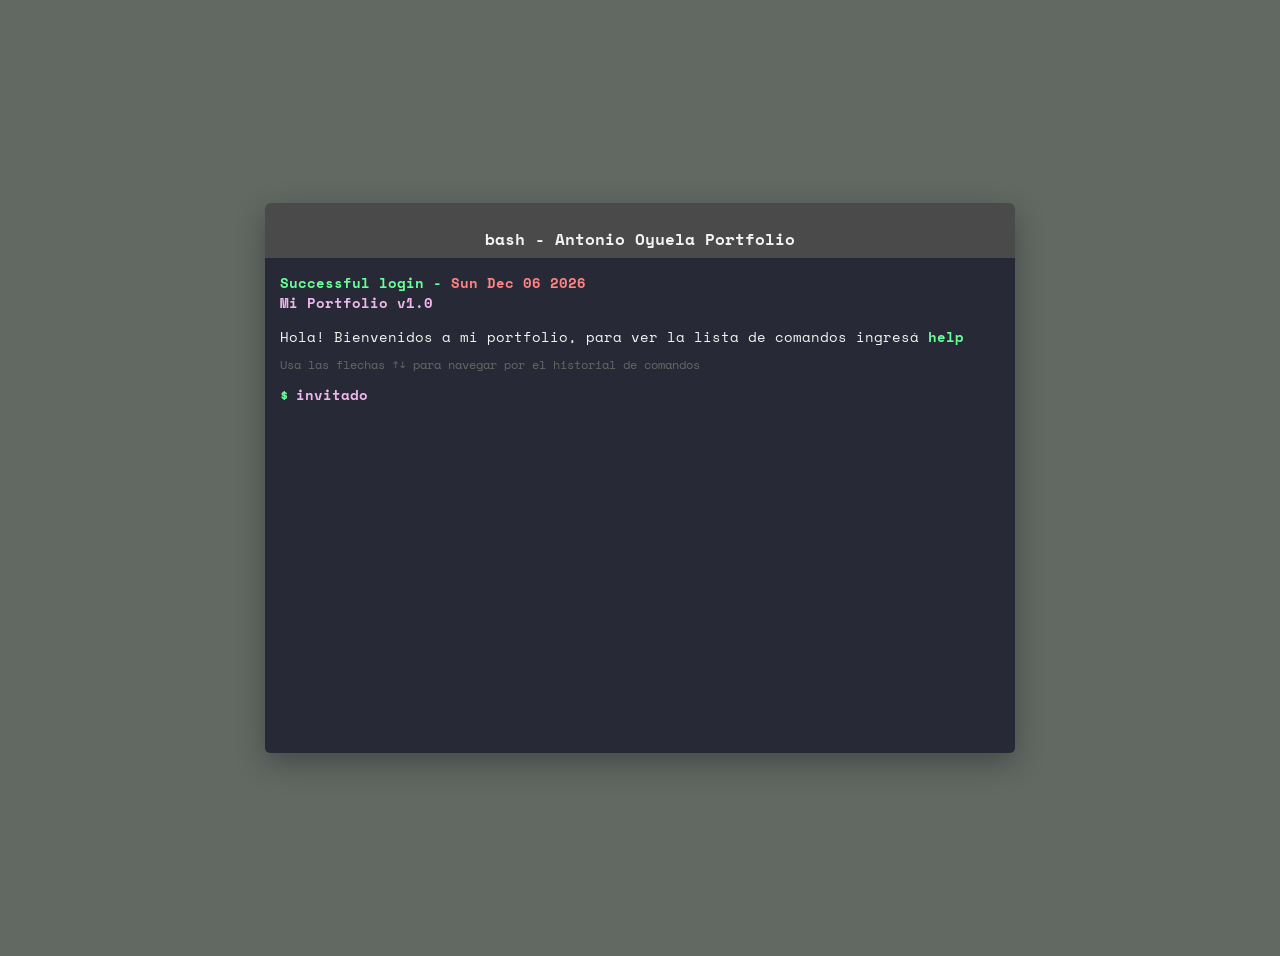
==== index.html @ d13eea50 "Add files via upload" ====
<!DOCTYPE html>
<html lang="en">
<head>
  <meta charset="UTF-8">
  <meta http-equiv="X-UA-Compatible" content="IE=edge">
  <meta name="viewport" content="width=device-width, initial-scale=1.0">
  <title>Portfolio Terminal - Antonio Oyuela</title>
  <link rel="preconnect" href="https://fonts.googleapis.com">
  <link rel="preconnect" href="https://fonts.gstatic.com" crossorigin>
  <link href="https://fonts.googleapis.com/css2?family=Inter:wght@100;200;300;400;500;600;700;800;900&family=Space+Mono:wght@400;700&display=swap" rel="stylesheet">
  <style>
    :root {
      --gray: #626963;
      --background: #272A36;
      --header: #4a4a4a;
      --text: #F5F3F1;
      --title: #eeb7eb;
      --command: #68ff99;
      --error: #ff8383;

  --light-background: #F5F3F1;
  --light-header: #e0e0e0;
  --light-text: #272A36;
  --light-title: #8a3ffc;
  --light-command: #3d8b61;
  --light-error: #ff5e5e;
  --light-text: #1a1a1a;
}

      
      
    }

    * {
      margin: 0;
      padding: 0;
      box-sizing: border-box;
    }

    body {
      display: grid;
      place-items: center;
      background-color: var(--gray);
      color: var(--text);
      font-family: 'Space Mono', monospace;
      font-size: 14px;
      min-height: 100vh;
      padding: 20px;
    }

    main {
      height: 550px;
      width: 100%;
      max-width: 750px;
      box-shadow: 0 10px 30px rgba(0, 0, 0, 0.3);
      border-radius: 5px;
      overflow: hidden;
    }

.header {
  		padding: 0 200px;
  		height: 55px;
  		margin: 0;
  		font-weight: 600;
      font-size: 16px;
  		background-color: var(--header);
  		border-top-left-radius: 5px;
  		border-top-right-radius: 5px;
  		display: grid;
  		place-items: center;
  		overflow: hidden;
  		line-height: 4.5;
  		z-index: 50;

}
      

    .terminal {
      background-color: var(--background);
      color: var(--text);
      padding: 15px;
      height: calc(100% - 30px);
      overflow-y: auto;
      line-height: 1.4;
    }

    .terminal-content {
      margin-bottom: 10px;
    }

    .prompt {
      display: flex;
      align-items: center;
      gap: 7px;
      margin-top: 10px;
    }

    .prompt-symbol {
      color: var(--command);
      font-weight: 600;
    }

    .prompt-user {
      color: var(--title);
      font-weight: 600;
    }

    input {
      background-color: transparent;
      color: var(--text);
      font-size: 14px;
      font-family: 'Space Mono', monospace;
      border: none;
      flex: 1;
      outline: none;
    }

    .command-output {
      margin: 10px 0;
    }

    .section-title {
      font-size: 18px;
      font-weight: 600;
      color: var(--title);
      margin-bottom: 10px;
    }

    .title {
      color: var(--title);
      font-weight: 600;
    }

    .error {
      color: var(--error);
      font-weight: 600;
    }

    .command {
      color: var(--command);
      font-weight: 600;
      cursor: pointer;
    }

    .command:hover {
      text-decoration: underline;
    }

    .indent {
      margin-left: 20px;
      margin-top: 5px;
    }

    .link {
      color: var(--command);
      text-decoration: none;
    }

    .link:hover {
      text-decoration: underline;
    }

    .search-result {
      background-color: rgba(104, 255, 153, 0.1);
      border-left: 3px solid var(--command);
      padding: 10px;
      margin: 5px 0;
      border-radius: 3px;
    }

    .search-highlight {
      background-color: var(--command);
      color: var(--background);
      padding: 2px 4px;
      border-radius: 2px;
    }

    .welcome {
      margin-bottom: 15px;
    }

    .help-hint {
      color: var(--gray);
      font-size: 12px;
      margin-top: 10px;
    }

    @media (max-width: 768px) {
    
      body {
        padding: 10px;
      }
      
      main {
        height: 80vh;
        max-height: 600px;
      }
      
      .terminal {
        font-size: 13px;
      }
    }

		body.light-mode {
  		background-color: var(--light-background);
  		color: var(--light-text);
}

	body.light-mode .terminal {
  		background-color: var(--light-background);
  		color: var(--light-text);
}

	body.light-mode .header {
  		background-color: var(--light-header);
}

	body.light-mode .prompt-symbol,
	body.light-mode .command,
	body.light-mode .link {
  		color: var(--light-command);
}

	body.light-mode .prompt-user,
	body.light-mode .title {
  		color: var(--light-title);
}

	body.light-mode .error {
  		color: var(--light-error);
}

	body.light-mode .search-result {
  		background-color: rgba(61, 139, 97, 0.1);
  		border-left: 3px solid var(--light-command);
}

	body.light-mode .search-highlight {
  		background-color: var(--light-command);
  		color: var(--light-background);
}

    /* Scrollbar personalizada */
    .terminal::-webkit-scrollbar {
      width: 8px;
    }

    .terminal::-webkit-scrollbar-track {
      background: var(--background);
    }

    .terminal::-webkit-scrollbar-thumb {
      background: var(--header);
      border-radius: 4px;
    }
    
    /*Nuevas características*/

    .terminal::-webkit-scrollbar-thumb:hover {
      background: var(--gray);}
      
	.terminal {
  		background-color: var(--background);
  		color: inherit;
}

	input {
  		color: inherit;
}
	.command-output {
  		color: inherit;
}

  </style>
</head>
<body>
  <main>
    <div class="header">bash - Antonio Oyuela Portfolio</div>
    <div class="terminal" id="terminal">
      <div class="terminal-content">
        <div class="command">Successful login - <span class="error" id="date"></span></div>
        <div class="title welcome">Mi Portfolio v1.0</div>
        <div>Hola! Bienvenidos a mi portfolio, para ver la lista de comandos ingresá <span class="command">help</span></div>
        <div class="help-hint">Usa las flechas ↑↓ para navegar por el historial de comandos</div>
      </div>
      <div class="prompt" id="currentPrompt">
        <span class="prompt-symbol">$</span>
        <span class="prompt-user">invitado</span>
        <input id="commandInput" autocomplete="off" spellcheck="false" autofocus />
      </div>
    </div>
  </main>

  <script>
    class TerminalPortfolio {
      constructor() {
        this.commandInput = document.getElementById('commandInput');
        this.terminal = document.getElementById('terminal');
        this.currentPrompt = document.getElementById('currentPrompt');
        this.commandHistory = [];
        this.historyIndex = -1;
        
        this.init();
        this.setupEventListeners();
      }

      init() {
        document.getElementById('date').innerText = new Date().toDateString();
        this.commandInput.focus();
        
        // Focus en el input cuando se hace click en la terminal
        this.terminal.addEventListener('click', () => {
          this.commandInput.focus(); 
        });
      }

      setupEventListeners() {
        this.commandInput.addEventListener('keydown', (e) => {
          switch(e.key) {
            case 'Enter':
              this.executeCommand();
              break;
            case 'ArrowUp':
              e.preventDefault();
              this.navigateHistory('up');
              break;
            case 'ArrowDown':
              e.preventDefault();
              this.navigateHistory('down');
              break;
          }
        });
      }

      navigateHistory(direction) {
        if (this.commandHistory.length === 0) return;

        if (direction === 'up') {
          if (this.historyIndex < this.commandHistory.length - 1) {
            this.historyIndex++;
            this.commandInput.value = this.commandHistory[this.commandHistory.length - 1 - this.historyIndex];
          }
        } else if (direction === 'down') {
          if (this.historyIndex > 0) {
            this.historyIndex--;
            this.commandInput.value = this.commandHistory[this.commandHistory.length - 1 - this.historyIndex];
          } else if (this.historyIndex === 0) {
            this.historyIndex = -1;
            this.commandInput.value = '';
          }
        }
      }

      addToHistory(command) {
        const trimmedCommand = command.trim();
        if (trimmedCommand === '') return;
        
        // Evitar duplicados consecutivos
        if (this.commandHistory.length === 0 || 
            this.commandHistory[this.commandHistory.length - 1] !== trimmedCommand) {
          this.commandHistory.push(trimmedCommand);
          
          // Limitar historial a 60 comandos
          if (this.commandHistory.length > 60) {
            this.commandHistory.shift();
          }
        }
        this.historyIndex = -1;
      }

      executeCommand() {
        const command = this.commandInput.value.trim();
        
        // Crear la línea de comando ejecutada
        const commandLine = this.createCommandLine(command);
        this.terminal.insertBefore(commandLine, this.currentPrompt);
        
        // Agregar al historial
        this.addToHistory(command);
        
        // Ejecutar comando
        if (command !== '') {
          const output = this.processCommand(command);
          if (output) {
            this.terminal.insertBefore(output, this.currentPrompt);
          }
        }
        
        // Limpiar input y hacer scroll
        this.commandInput.value = '';
        this.scrollToBottom();
      }

      createCommandLine(command) {
        const div = document.createElement('div');
        div.innerHTML = `<span class="prompt-symbol">$</span> <span class="prompt-user">invitado</span> ${command}`;
        return div;
      }

      processCommand(command) {
        const args = command.toLowerCase().split(' ');
        const cmd = args[0];
        
        switch(cmd) {
        	case 'theme':
  				return this.setTheme(args[1]);
          case 'help':
            return this.showHelp();
          case 'about':
            return this.showAbout();
          case 'social':
            return this.showSocial();
          case 'skills':
            return this.showSkills();
          case 'education':
            return this.showEducation();
          case 'experience':
            return this.showExperience();
          case 'projects':
            return this.showProjects();
          case 'whoami':
            return this.showWhoami();
          case 'search':
            const query = args.slice(1).join(' ');
            return this.search(query);
          case 'history':
            return this.showHistory();
          case 'clear':
            return this.clearTerminal();
          default:
            return this.commandNotFound(command);
        }
      }
      
      setTheme(mode) {
  const div = document.createElement('div');
  div.className = 'command-output';

  if (!mode || (mode !== 'dark' && mode !== 'light')) {
    div.innerHTML = `
      <div class="error">Modo inválido.</div>
      <div>Uso: <span class="command">theme [dark|light]</span></div>
    `;
    return div;
  }

  if (mode === 'light') {
    document.body.classList.add('light-mode');
  } else {
    document.body.classList.remove('light-mode');
  }

  div.innerHTML = `<div class="indent">Tema cambiado a <span class="command">${mode}</span>.</div>`;
  return div;
}

      showHelp() {
        const div = document.createElement('div');
        div.className = 'command-output';
        div.innerHTML = `
          <div class="section-title">Comandos disponibles:</div>
          <div class="indent">
            <div><span class="command">about</span> - Información sobre mi</div>
            <div><span class="command">social</span> - Mis redes sociales</div>
            <div><span class="command">skills</span> - Herramientas y tecnologías</div>
            <div><span class="command">education</span> - Formación académica</div>
            <div><span class="command">experience</span> - Experiencia laboral</div>
            <div><span class="command">projects</span> - Mis proyectos</div>
            <div><span class="command">whoami</span> - Información del usuario</div>
            <div><span class="command">search [término]</span> - Buscar contenido</div>
            <div><span class="command">history</span> - Historial de comandos</div>
            <div><span class="command">clear</span> - Limpiar terminal</div>
            <div><span class="command">theme [dark|light]</span> - Cambiar modo de color</div>

          </div>
          <div class="help-hint">Usa las flechas ↑↓ para navegar por el historial</div>
        `;
        return div;
      }

      showAbout() {
        const div = document.createElement('div');
        div.className = 'command-output';
        div.innerHTML = `
          <div class="section-title">Sobre mi:</div>
          <div class="indent">
            Hola! Mi nombre es <span class="title">Antonio Oyuela</span><br><br>
            Soy un desarrollador apasionado por la tecnología y el diseño. Me especializo en 
            desarrollo frontend y backend, con experiencia en múltiples tecnologías web modernas. 
            Me gusta crear experiencias digitales atractivas y funcionales, siempre buscando 
            aprender nuevas tecnologías y mejorar mis habilidades.
          </div>
        `;
        return div;
      }

      showSocial() {
        const div = document.createElement('div');
        div.className = 'command-output';
        div.innerHTML = `
          <div class="section-title">Redes sociales:</div>
          <div class="indent">
            <div><span class="title">GitHub:</span> <a href="https://github.com/Antonio-92-cpu" target="_blank" class="link">https://github.com/Antonio-92-cpu</a></div>
            <div><span class="title">LinkedIn:</span> <a href="https://www.linkedin.com/in/antonio-oyuela-s%C3%A1nchez-0a3185141/" target="_blank" class="link">https://linkedin.com/in/antonio-oyuela</a></div>
            <div><span class="title">Email:</span> <span class="command">antoniooyuela@gmail.com</span></div>
          </div>
        `;
        return div;
      }

      showSkills() {
        const div = document.createElement('div');
        div.className = 'command-output';
        div.innerHTML = `
          <div class="section-title">Skills:</div>
          <div class="indent">
            <div>
              <span class="command">Programación:</span>
              <div class="indent">
                <span class="title">HTML5</span> • <span class="title">CSS3</span> • 
                <span class="title">JavaScript</span> • <span class="title">TypeScript</span><br>
                <span class="title">React</span> • <span class="title">Angular</span> • 
                <span class="title">Astro</span> • <span class="title">Node.js</span><br>
                <span class="title">Git</span> • <span class="title">GitHub</span> •
                <span class="title">PogrestSQL</span> • <span class="title">MariaDB</span><br>
              </div>
              <br>
            <div>
            <span class="command">Informática | Herramientas:</span>
              <div class="indent">
                <span class="title">Hirens Bot CD</span> • <span class="title">Clonezilla</span> • 
                <span class="title">Maltego</span> • <span class="title">FOCA</span><br>
                <span class="title">Windows - Linux - MacOS</span> • <span class="title">Android</span> • 
                <span class="title">Gparted</span> • <span class="title">Terminal</span><br>
                <span class="title">Seguridad informática</span> • <span class="title">Iptables</span><br>
              </div>
              <br>
            </div>
            <div>
              <span class="command">Diseño y Contenido Digital:</span>
              <div class="indent">
                <span class="title">Adobe Illustrator</span> • <span class="title">Photoshop</span> • <span class="title">InDesign</span><br>
                <span class="title">Premiere Pro</span> • <span class="title">Adobe Dreamwaver</span> • <span class="title">Paquete Corel Draw</span><br>
                <span class="title">Figma</span> • <span class="title">UI/UX Design</span> • <span class="title">Adobe Animate</span><br>
                <span class="title">Paquete Affinity</span> • <span class="title">Microsoft Office</span><br> 
                <span class="title">LibreOffice / Openoffice</span> • <span class="title">Canva</span><br>
              </div>
            </div>
            </br>
            <div>
              <span class="command">Idiomas:</span>
              <div class="indent">
                <span class="title">Español (Nativo)</span><br>
                <span class="title">Inglés (Básico)</span><br>
                <span class="title">Portugués (Básico)</span>
              </div>
            </div>
        `;
        return div;
      }

      showEducation() {
        const div = document.createElement('div');
        div.className = 'command-output';
        div.innerHTML = `
          <div class="section-title">Formación:</div>
          <div class="indent">
            <div>
              <span class="title">Programación con Lenguajes Orientados a Objetos y Bases de Datos Relacionales</span><br>
              <span class="command">Cursos 0,0</span>
              <div class="indent">
                Desarrollar aplicaciones organizando el código en clases y objetos, usando diferentes lenguajes. Diseño y la gestión de Bases de Datos de forma eficiente.
                Mi labor esencial es integrar datos y lógica de negocio, en proyectos.
              </div>
            </div>
            <br>
            <div>
              <span class="title">Operaciones de Grabación y Tratamiento de Datos y Documentos</span><br>
              <span class="command">Grupo Aspasia</span>
              <div class="indent">
                Gestión documental, grabación precisa de datos y soporte administrativo en entornos profesionales digitales..
              </div>
            </div>
            <br>
            <div>
              <span class="title">Diseño Editorial y Oublicaciones Impresas y Multimedia | 1 año</span><br>
              <span class="command">IES Virgen de la Paloma </span>
              <div class="indent">
                Técnico/a de publicaciones multimedia
              </div>
            </div>
            <br>
            <div>
              <span class="title">Desarrollo de Aplicaciones con Tecnologías Web</span><br>
              <span class="command">Academia Colón </span>
              <div class="indent">
                Especialización en desarrollo fullstack con tecnologías web modernas, incluyendo frontend, backend y bases de datos.
              </div>
            </div>
            <br>
            <div>
              <span class="title">FP GS Desarrollo de Aplicaciones Web | 1 año</span><br>
              <span class="command">IES Enrique Tierno Galván</span>
              <div class="indent">
                Aprendizaje a programar con lenguajes orientados a objetos y a usar bases de datos relacionales.
              </div>
            </div>
            <br>
            <div>
              <span class="title">Confección y Publicación de Páginas Web</span><br>
              <span class="command">Grupo Fexma</span>
              <div class="indent">
                Formación en diseño web, maquetación responsive y publicación de sitios web.
              </div>
            </div>
            <br>
            <div>
              <span class="title">Desarrollo de Productos Editorialres Multimedia</span><br>
              <span class="command">Academia Colón Coslada</span>
              <div class="indent">
                Formación como Diseñador de contenido para redes sociales.
              </div>
            </div>
            <br>
            <div>
              <span class="title">Operación de Sistemas de Comunicación de Voz y Datos</span><br>
              <span class="command">Grupo Aspasia</span>
              <div class="indent">
                Formación como Técnico/a en telecomunicaciones.
              </div>
            </div>
            <br>
            <div>
              <span class="title">Operación de Sistemas Informáticos</span><br>
              <span class="command">Academia Colón Fuenlabrada</span>
              <div class="indent">
                Formación técnica en Técnico en Mantenimiento Informático.
              </div>
            </div>
            <br>
            <div>
              <span class="title">Montaje y Reparación de Sistemas Microinformáticos</span><br>
              <span class="command">Centro Tecnologíco Getafe</span>
              <div class="indent">
                Formación Técnico en soporte técnico / Helpdesk.
              </div>
            </div>
            <br>
            <div>
              <span class="title">Operación de Redes Departamentales</span><br>
              <span class="command">Grupo Femxa</span>
              <div class="indent">
                Formación Técnico de comunicaciones.
              </div>
            </div>
            <br>
            <div>
              <span class="title">Técnico en Sistemas Microinformáticos y Redes</span><br>
              <span class="command">IES Gaspar Melchor de Jovellanos</span>
              <div class="indent">
                Formación técnica en administración de sistemas, redes y soporte técnico.
              </div>
            </div>
            <br>
            <div>
              <span class="title">Técnico Preimpresor Digital</span><br>
              <span class="command">IES Tajamar</span>
              <div class="indent">
                Especialización en preparación de archivos digitales para impresión y manejo de software de diseño gráfico.
              </div>
            </div>
          </div>
        `;
        return div;
      }

      showExperience() {
        const div = document.createElement('div');
        div.className = 'command-output';
        div.innerHTML = `
          <div class="section-title">Experiencia:</div>
          <div class="indent">
            <div>
              <span class="title">Desarrollador / Diseñador Web</span><br>
              <span class="command">Prácticas | SomotierraTech - 2024 </span>
              <div class="indent">
                Desarrollo de aplicaciones web completas utilizando tecnologías modernas como 
                Vue.js, Node.js y bases de datos. Colaboración con clientes para crear 
                soluciones digitales personalizadas y optimizadas.
              </div>
            </div>
            <br>
            <div>
              <span class="title">Desarrollador Frontend</span><br>
              <span class="command">Prácticas | Pipote S.L. - 2024 </span>
              <div class="indent">
                Creación de interfaces de usuario responsive y interactivas. 
                Implementación de diseños en HTML, CSS y JavaScript, asegurando 
                compatibilidad cross-browser y optimización de rendimiento.
              </div>
            </div>
          </div>
        `;
        return div;
      }

      showProjects() {
        const div = document.createElement('div');
        div.className = 'command-output';
        div.innerHTML = `
          <div class="section-title">Proyectos:</div>
          <div class="indent">
            <div>
              <span class="title">La Pesadilla de Rick y Morty</span><br>
              <a href="https://github.com/Antonio-92-cpu/Rickandmorty" target="_blank" class="link">Ver en GitHub</a>
              <div class="indent">
                Aplicación web interactiva basada en la serie Rick y Morty, utilizando la API oficial para mostrar personajes y episodios.
              </div>
            </div>
            <br>
            <div>
              <span class="title">Portfolio Terminal</span><br>
              <span class="command">Proyecto Actual</span>
              <div class="indent">
                Terminal interactiva desarrollada con HTML, CSS y JavaScript vanilla 
                para mostrar información profesional de manera creativa.
              </div>
            </div>
            <br>
            <div>
              <span class="title">Sistema de Gestión Web</span><br>
              <span class="command">En Desarrollo</span>
              <div class="indent">
                Aplicación fullstack para gestión de contenidos con panel 
                de administración y API REST.
              </div>
            </div>
          </div>
        `;
        return div;
      }

      showWhoami() {
        const div = document.createElement('div');
        div.className = 'command-output';
        div.innerHTML = `
          <div class="indent">
            Eres un <span class="title">visitante curioso</span> explorando mi portfolio interactivo 🚀<br>
            <span class="command">Usuario:</span> invitado<br>
            <span class="command">Permisos:</span> Solo lectura<br>
            <span class="command">Sesión iniciada:</span> ${new Date().toLocaleString()}
          </div>
        `;
        return div;
      }

      search(query) {
        const div = document.createElement('div');
        div.className = 'command-output';
        
        if (!query || query.trim() === '') {
          div.innerHTML = `<div class="error">Por favor, proporciona un término de búsqueda.</div>
                          <div>Uso: search [término]</div>`;
          return div;
        }

        const searchTerm = query.toLowerCase().trim();
        const results = this.performSearch(searchTerm);
        
        if (results.length === 0) {
          div.innerHTML = `
            <div>Resultados de búsqueda para: "<span class="title">${query}</span>"</div>
            <div class="indent error">No se encontraron resultados.</div>
          `;
        } else {
          let resultsHTML = `<div>Resultados de búsqueda para: "<span class="title">${query}</span>"</div>`;
          results.forEach(result => {
            resultsHTML += `
              <div class="search-result">
                <span class="command">${result.section}</span>: ${result.snippet}
              </div>
            `;
          });
          div.innerHTML = resultsHTML;
        }
        
        return div;
      }

      performSearch(searchTerm) {
        const searchData = {
          about: 'Antonio Oyuela desarrollador apasionado tecnología diseño frontend backend experiencias digitales',
          social: 'GitHub LinkedIn Email redes sociales contacto Antonio-92-cpu',
          skills: 'HTML CSS JavaScript TypeScript React Angular Astro Node.js Git GitHub Adobe Illustrator Photoshop InDesign Premiere Pro Figma UI UX Design Español Inglés Portugués programación diseño idiomas',
          education: 'Academia Colón Grupo Fexma IES Gaspar Melchor Jovellanos IES Tajamar Desarrollo Aplicaciones Tecnologías Web Confección Publicación Páginas Web Técnico Sistemas Microinformáticos Redes Preimpresor Digital formación estudios',
          experience: 'Desarrollador Full Stack Frontend Freelance proyectos React Node.js bases datos aplicaciones web interfaces usuario responsive HTML CSS JavaScript experiencia laboral trabajo',
          projects: 'Rick Morty Portfolio Terminal Sistema Gestión Web GitHub API aplicación interactiva HTML CSS JavaScript fullstack proyectos desarrollo'
        };

        const results = [];
        
        Object.keys(searchData).forEach(section => {
          if (searchData[section].toLowerCase().includes(searchTerm)) {
            const content = searchData[section];
            const index = content.toLowerCase().indexOf(searchTerm);
            const start = Math.max(0, index - 50);
            const end = Math.min(content.length, index + searchTerm.length + 50);
            let snippet = content.substring(start, end);
            
            if (start > 0) snippet = '...' + snippet;
            if (end < content.length) snippet = snippet + '...';
            
            // Resaltar término de búsqueda
            const regex = new RegExp(`(${searchTerm})`, 'gi');
            snippet = snippet.replace(regex, '<span class="search-highlight">$1</span>');
            
            results.push({
              section: section.charAt(0).toUpperCase() + section.slice(1),
              snippet: snippet
            });
          }
        });

        return results;
      }

      showHistory() {
        const div = document.createElement('div');
        div.className = 'command-output';
        
        if (this.commandHistory.length === 0) {
          div.innerHTML = '<div class="indent">No hay comandos en el historial.</div>';
        } else {
          let historyHTML = '<div class="section-title">Historial de comandos:</div><div class="indent">';
          this.commandHistory.forEach((cmd, index) => {
            historyHTML += `<div>${index + 1}: ${cmd}</div>`;
          });
          historyHTML += '</div>';
          div.innerHTML = historyHTML;
        }
        
        return div;
      }

      clearTerminal() {
        // Limpiar todo excepto el prompt actual
        const children = Array.from(this.terminal.children);
        children.forEach(child => {
          if (child.id !== 'currentPrompt') {
            child.remove();
          }
        });
        
        // Agregar mensaje de bienvenida nuevamente
        const welcomeDiv = document.createElement('div');
        welcomeDiv.className = 'terminal-content';
        welcomeDiv.innerHTML = `
          <div class="command">Terminal cleared - <span class="error">${new Date().toDateString()}</span></div>
          <div class="title welcome">Mi Portfolio v1.0</div>
          <div>Terminal limpia. Escribe <span class="command">help</span> para ver los comandos disponibles.</div>
        `;
        
        this.terminal.insertBefore(welcomeDiv, this.currentPrompt);
        
        return null; // No devolver nada ya que ya manipulamos el DOM
      }

      commandNotFound(command) {
        const div = document.createElement('div');
        div.className = 'command-output error';
        div.innerHTML = `
          <div>-bash: ${command}: command not found</div>
          <div>Escribe <span class="command">help</span> para ver los comandos disponibles.</div>
        `;
        return div;
      }

      scrollToBottom() {
        this.terminal.scrollTop = this.terminal.scrollHeight;
        this.commandInput.focus();
      }
    }

    // Inicializar la terminal cuando se carga la página
    document.addEventListener('DOMContentLoaded', () => {
      new TerminalPortfolio();
    });
  </script>
</body>
</html>
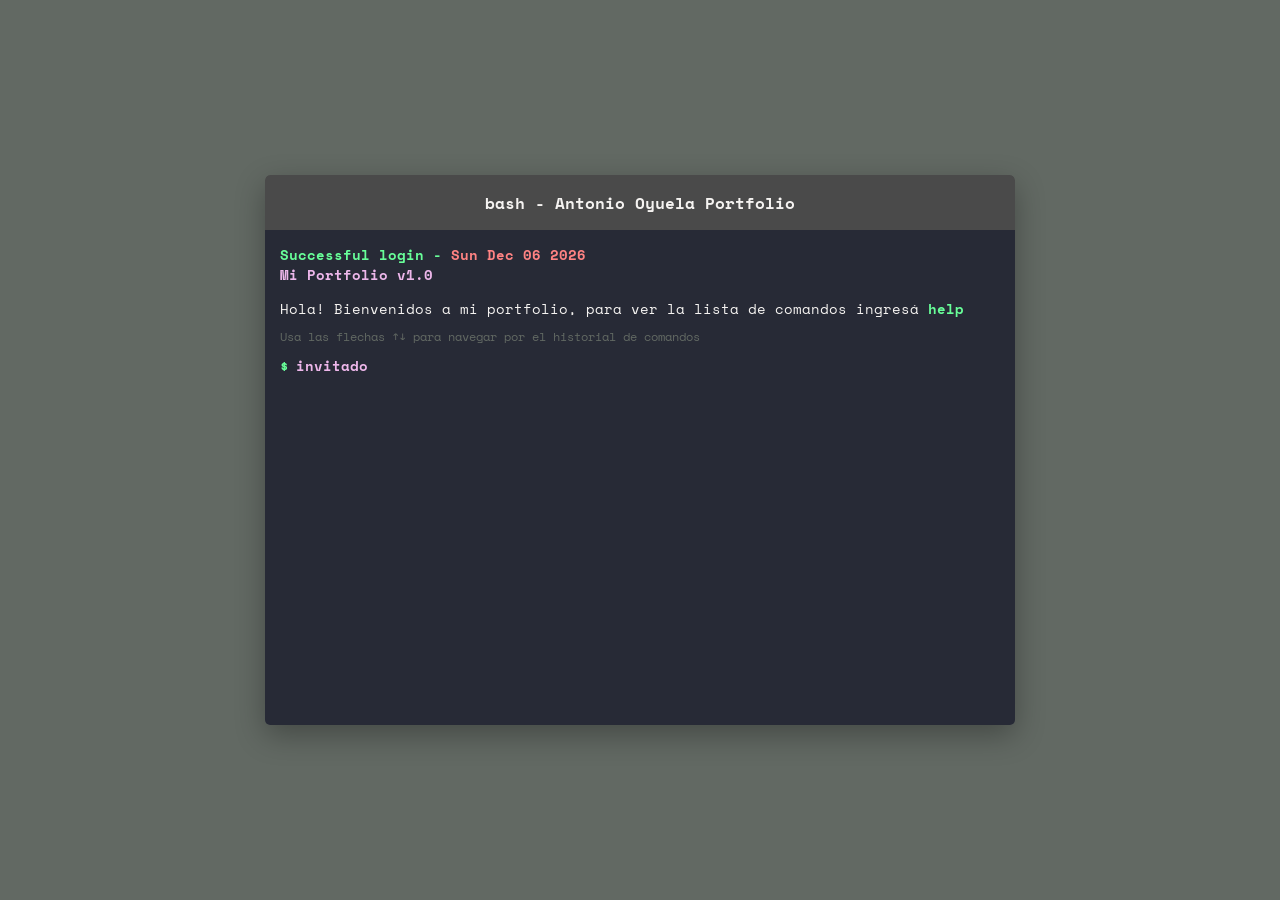
==== commit 856931b8: "Add files via upload" ====
--- a/index.html
+++ b/index.html
@@ -10,266 +10,267 @@
   <link href="https://fonts.googleapis.com/css2?family=Inter:wght@100;200;300;400;500;600;700;800;900&family=Space+Mono:wght@400;700&display=swap" rel="stylesheet">
   <style>
     :root {
-      --gray: #626963;
-      --background: #272A36;
-      --header: #4a4a4a;
-      --text: #F5F3F1;
-      --title: #eeb7eb;
-      --command: #68ff99;
-      --error: #ff8383;
-
+  --gray: #626963;
+  --background: #272A36;
+  --header: #4a4a4a;
+  --text: #F5F3F1;
+  --title: #eeb7eb;
+  --command: #68ff99;
+  --error: #ff8383;
   --light-background: #F5F3F1;
   --light-header: #e0e0e0;
-  --light-text: #272A36;
+  --light-text: #1a1a1a;
   --light-title: #8a3ffc;
   --light-command: #3d8b61;
   --light-error: #ff5e5e;
-  --light-text: #1a1a1a;
-}
-
-      
-      
-    }
-
-    * {
-      margin: 0;
-      padding: 0;
-      box-sizing: border-box;
-    }
-
-    body {
-      display: grid;
-      place-items: center;
-      background-color: var(--gray);
-      color: var(--text);
-      font-family: 'Space Mono', monospace;
-      font-size: 14px;
-      min-height: 100vh;
-      padding: 20px;
-    }
-
-    main {
-      height: 550px;
-      width: 100%;
-      max-width: 750px;
-      box-shadow: 0 10px 30px rgba(0, 0, 0, 0.3);
-      border-radius: 5px;
-      overflow: hidden;
-    }
+}
+
+* {
+  margin: 0;
+  padding: 0;
+  box-sizing: border-box;
+}
+
+body {
+  display: grid;
+  place-items: center;
+  background-color: var(--gray);
+  color: var(--text);
+  font-family: 'Space Mono', monospace;
+  font-size: 14px;
+  min-height: 100vh;
+  padding: 20px;
+}
+
+main {
+  height: 550px;
+  width: 100%;
+  max-width: 750px;
+  box-shadow: 0 10px 30px rgba(0, 0, 0, 0.3);
+  border-radius: 5px;
+  overflow: hidden;
+}
 
 .header {
-  		padding: 0 200px;
-  		height: 55px;
-  		margin: 0;
-  		font-weight: 600;
-      font-size: 16px;
-  		background-color: var(--header);
-  		border-top-left-radius: 5px;
-  		border-top-right-radius: 5px;
-  		display: grid;
-  		place-items: center;
-  		overflow: hidden;
-  		line-height: 4.5;
-  		z-index: 50;
-
-}
-      
-
-    .terminal {
-      background-color: var(--background);
-      color: var(--text);
-      padding: 15px;
-      height: calc(100% - 30px);
-      overflow-y: auto;
-      line-height: 1.4;
-    }
-
-    .terminal-content {
-      margin-bottom: 10px;
-    }
-
-    .prompt {
-      display: flex;
-      align-items: center;
-      gap: 7px;
-      margin-top: 10px;
-    }
-
-    .prompt-symbol {
-      color: var(--command);
-      font-weight: 600;
-    }
-
-    .prompt-user {
-      color: var(--title);
-      font-weight: 600;
-    }
-
-    input {
-      background-color: transparent;
-      color: var(--text);
-      font-size: 14px;
-      font-family: 'Space Mono', monospace;
-      border: none;
-      flex: 1;
-      outline: none;
-    }
-
-    .command-output {
-      margin: 10px 0;
-    }
-
-    .section-title {
-      font-size: 18px;
-      font-weight: 600;
-      color: var(--title);
-      margin-bottom: 10px;
-    }
-
-    .title {
-      color: var(--title);
-      font-weight: 600;
-    }
-
-    .error {
-      color: var(--error);
-      font-weight: 600;
-    }
-
-    .command {
-      color: var(--command);
-      font-weight: 600;
-      cursor: pointer;
-    }
-
-    .command:hover {
-      text-decoration: underline;
-    }
-
-    .indent {
-      margin-left: 20px;
-      margin-top: 5px;
-    }
-
-    .link {
-      color: var(--command);
-      text-decoration: none;
-    }
-
-    .link:hover {
-      text-decoration: underline;
-    }
-
-    .search-result {
-      background-color: rgba(104, 255, 153, 0.1);
-      border-left: 3px solid var(--command);
-      padding: 10px;
-      margin: 5px 0;
-      border-radius: 3px;
-    }
-
-    .search-highlight {
-      background-color: var(--command);
-      color: var(--background);
-      padding: 2px 4px;
-      border-radius: 2px;
-    }
-
-    .welcome {
-      margin-bottom: 15px;
-    }
-
-    .help-hint {
-      color: var(--gray);
-      font-size: 12px;
-      margin-top: 10px;
-    }
-
-    @media (max-width: 768px) {
-    
-      body {
-        padding: 10px;
-      }
-      
-      main {
-        height: 80vh;
-        max-height: 600px;
-      }
-      
-      .terminal {
-        font-size: 13px;
-      }
-    }
-
-		body.light-mode {
-  		background-color: var(--light-background);
-  		color: var(--light-text);
-}
-
-	body.light-mode .terminal {
-  		background-color: var(--light-background);
-  		color: var(--light-text);
-}
-
-	body.light-mode .header {
-  		background-color: var(--light-header);
-}
-
-	body.light-mode .prompt-symbol,
-	body.light-mode .command,
-	body.light-mode .link {
-  		color: var(--light-command);
-}
-
-	body.light-mode .prompt-user,
-	body.light-mode .title {
-  		color: var(--light-title);
-}
-
-	body.light-mode .error {
-  		color: var(--light-error);
-}
-
-	body.light-mode .search-result {
-  		background-color: rgba(61, 139, 97, 0.1);
-  		border-left: 3px solid var(--light-command);
-}
-
-	body.light-mode .search-highlight {
-  		background-color: var(--light-command);
-  		color: var(--light-background);
-}
-
-    /* Scrollbar personalizada */
-    .terminal::-webkit-scrollbar {
-      width: 8px;
-    }
-
-    .terminal::-webkit-scrollbar-track {
-      background: var(--background);
-    }
-
-    .terminal::-webkit-scrollbar-thumb {
-      background: var(--header);
-      border-radius: 4px;
-    }
-    
-    /*Nuevas características*/
-
-    .terminal::-webkit-scrollbar-thumb:hover {
-      background: var(--gray);}
-      
-	.terminal {
-  		background-color: var(--background);
-  		color: inherit;
-}
-
-	input {
-  		color: inherit;
-}
-	.command-output {
-  		color: inherit;
-}
+  padding: 0 200px;
+  height: 55px;
+  margin: 0;
+  font-weight: 600;
+  font-size: 16px;
+  background-color: var(--header);
+  border-top-left-radius: 5px;
+  border-top-right-radius: 5px;
+  display: grid;
+  place-items: center;
+  overflow: hidden;
+  line-height: 3.5;
+  z-index: 50;
+}
+
+.terminal {
+  background-color: var(--background);
+  color: var(--text);
+  padding: 15px;
+  height: calc(100% - 30px);
+  overflow-y: auto;
+  line-height: 1.4;
+}
+
+.terminal-content {
+  margin-bottom: 10px;
+}
+
+.prompt {
+  display: flex;
+  align-items: center;
+  gap: 7px;
+  margin-top: 10px;
+}
+
+.prompt-symbol {
+  color: var(--command);
+  font-weight: 600;
+}
+
+.prompt-user {
+  color: var(--title);
+  font-weight: 600;
+}
+
+input {
+  background-color: transparent;
+  color: var(--text);
+  font-size: 14px;
+  font-family: 'Space Mono', monospace;
+  border: none;
+  flex: 1;
+  outline: none;
+}
+
+.command-output {
+  margin: 10px 0;
+  color: var(--text);
+}
+
+.section-title {
+  font-size: 18px;
+  font-weight: 600;
+  color: var(--title);
+  margin-bottom: 10px;
+}
+
+.title {
+  color: var(--title);
+  font-weight: 600;
+}
+
+.error {
+  color: var(--error);
+  font-weight: 600;
+}
+
+.command {
+  color: var(--command);
+  font-weight: 600;
+  cursor: pointer;
+}
+
+.command:hover {
+  text-decoration: underline;
+}
+
+.indent {
+  margin-left: 20px;
+  margin-top: 5px;
+}
+
+.link {
+  color: var(--command);
+  text-decoration: none;
+}
+
+.link:hover {
+  text-decoration: underline;
+}
+
+.search-result {
+  background-color: rgba(104, 255, 153, 0.1);
+  border-left: 3px solid var(--command);
+  padding: 10px;
+  margin: 5px 0;
+  border-radius: 3px;
+}
+
+.search-highlight {
+  background-color: var(--command);
+  color: var(--background);
+  padding: 2px 4px;
+  border-radius: 2px;
+}
+
+.welcome {
+  margin-bottom: 15px;
+}
+
+.help-hint {
+  color: var(--gray);
+  font-size: 12px;
+  margin-top: 10px;
+}
+
+/* Scrollbar personalizada */
+.terminal::-webkit-scrollbar {
+  width: 8px;
+}
+
+.terminal::-webkit-scrollbar-track {
+  background: var(--background);
+}
+
+.terminal::-webkit-scrollbar-thumb {
+  background: var(--header);
+  border-radius: 4px;
+}
+
+.terminal::-webkit-scrollbar-thumb:hover {
+  background: var(--gray);
+}
+
+/* Modo claro */
+body.light-mode {
+  background-color: var(--light-background);
+  color: var(--light-text);
+}
+
+body.light-mode .terminal {
+  background-color: var(--light-background);
+  color: var(--light-text);
+}
+
+body.light-mode .header {
+  background-color: var(--light-header);
+}
+
+body.light-mode .prompt-symbol,
+body.light-mode .command,
+body.light-mode .link {
+  color: var(--light-command);
+}
+
+body.light-mode .prompt-user,
+body.light-mode .title {
+  color: var(--light-title);
+}
+
+body.light-mode .error {
+  color: var(--light-error);
+}
+
+body.light-mode .search-result {
+  background-color: rgba(61, 139, 97, 0.1);
+  border-left: 3px solid var(--light-command);
+}
+
+body.light-mode .search-highlight {
+  background-color: var(--light-command);
+  color: var(--light-background);
+}
+
+body.light-mode input {
+  color: var(--light-text);
+}
+
+body.light-mode .command-output {
+  color: var(--light-text);
+}
+
+body.light-mode .terminal::-webkit-scrollbar-track {
+  background: var(--light-background);
+}
+
+body.light-mode .terminal::-webkit-scrollbar-thumb {
+  background: var(--light-header);
+}
+
+/* Media queries */
+@media (max-width: 768px) {
+  body {
+    padding: 10px;
+  }
+  
+  main {
+    height: 80vh;
+    max-height: 600px;
+  }
+  
+  .terminal {
+    font-size: 13px;
+  }
+  
+  .header {
+    padding: 0 20px;
+    font-size: 14px;
+  }
 
   </style>
 </head>
@@ -303,6 +304,32 @@
         this.init();
         this.setupEventListeners();
       }
+	autocompleteCommand() {
+		const currentInput = this.commandInput.value.toLowerCase().trim();
+			if (!currentInput) return;
+
+		const commands = [
+			'about', 'social', 'skills', 'education', 'experience', 'projects',
+			'whoami', 'search', 'history', 'clear', 'help', 'theme'
+  ];
+
+		const matches = commands.filter(cmd => cmd.startsWith(currentInput));
+  
+			if (matches.length === 1) {
+			this.commandInput.value = matches[0];
+  } 	else if (matches.length > 1) {
+			// Muestra las coincidencias en la terminal
+		const suggestionDiv = document.createElement('div');
+			suggestionDiv.className = 'command-output';
+			suggestionDiv.innerHTML = `
+      <div class="indent">
+        Posibles comandos: ${matches.map(cmd => `<span class="command">${cmd}</span>`).join(' • ')}
+      </div>
+    `;
+    this.terminal.insertBefore(suggestionDiv, this.currentPrompt);
+    this.scrollToBottom();
+  }
+}
 
       init() {
         document.getElementById('date').innerText = new Date().toDateString();
@@ -328,6 +355,10 @@
               e.preventDefault();
               this.navigateHistory('down');
               break;
+			case 'Tab':
+			  e.preventDefault();
+			  this.autocompleteCommand();
+			  break;
           }
         });
       }
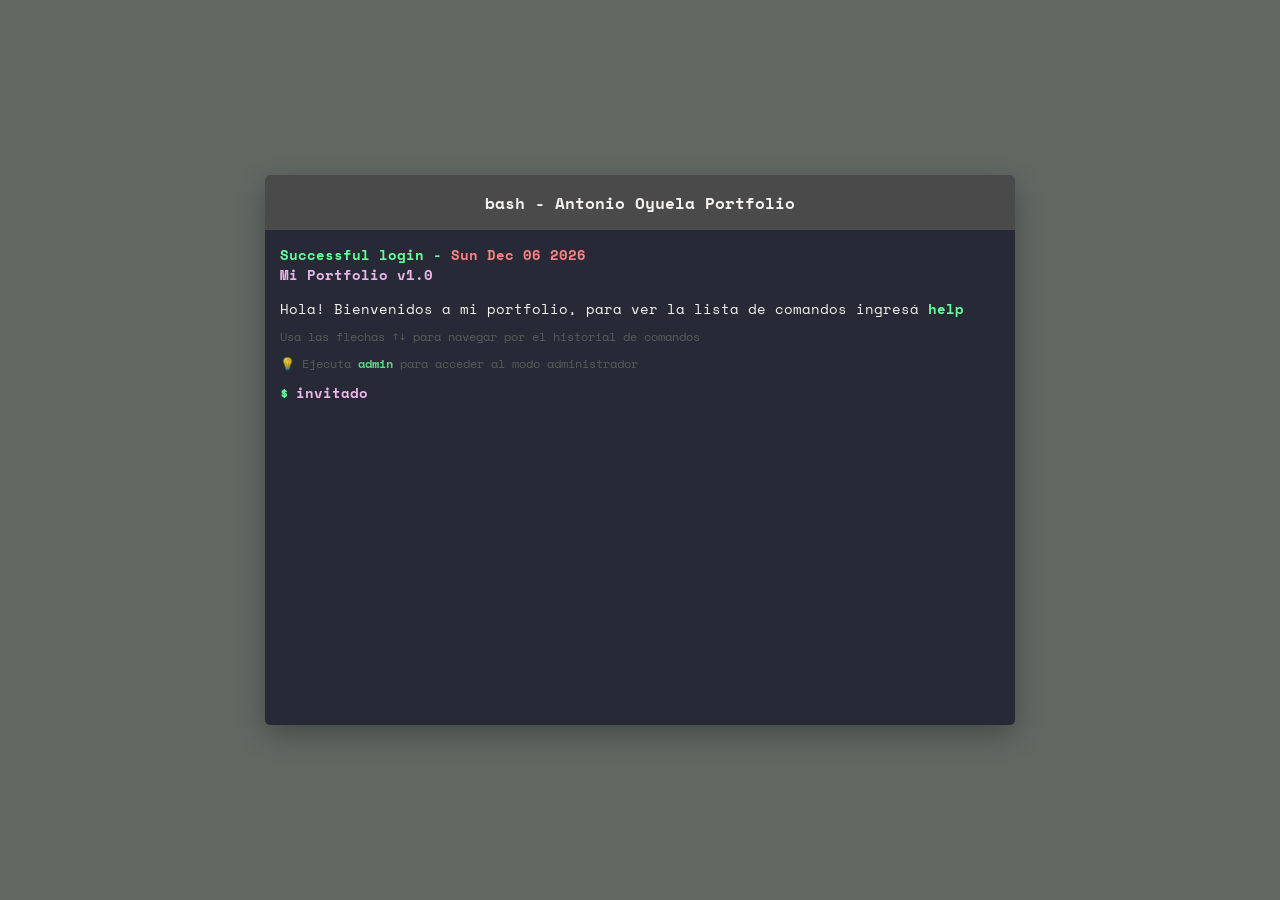
==== commit 7b127b53: "Add files via upload" ====
--- a/index.html
+++ b/index.html
@@ -1,5 +1,5 @@
 <!DOCTYPE html>
-<html lang="en">
+<html lang="es">
 <head>
   <meta charset="UTF-8">
   <meta http-equiv="X-UA-Compatible" content="IE=edge">
@@ -7,286 +7,603 @@
   <title>Portfolio Terminal - Antonio Oyuela</title>
   <link rel="preconnect" href="https://fonts.googleapis.com">
   <link rel="preconnect" href="https://fonts.gstatic.com" crossorigin>
-  <link href="https://fonts.googleapis.com/css2?family=Inter:wght@100;200;300;400;500;600;700;800;900&family=Space+Mono:wght@400;700&display=swap" rel="stylesheet">
+  <link href="https://fonts.googleapis.com/css2?family=JetBrains+Mono:wght@300;400;500;600;700&family=Inter:wght@300;400;500;600;700&family=Space+Mono:wght@400;700&display=swap" rel="stylesheet">
   <style>
     :root {
-  --gray: #626963;
-  --background: #272A36;
-  --header: #4a4a4a;
-  --text: #F5F3F1;
-  --title: #eeb7eb;
-  --command: #68ff99;
-  --error: #ff8383;
-  --light-background: #F5F3F1;
-  --light-header: #e0e0e0;
-  --light-text: #1a1a1a;
-  --light-title: #8a3ffc;
-  --light-command: #3d8b61;
-  --light-error: #ff5e5e;
-}
-
-* {
-  margin: 0;
-  padding: 0;
-  box-sizing: border-box;
-}
-
-body {
-  display: grid;
-  place-items: center;
-  background-color: var(--gray);
-  color: var(--text);
-  font-family: 'Space Mono', monospace;
-  font-size: 14px;
-  min-height: 100vh;
-  padding: 20px;
-}
-
-main {
-  height: 550px;
-  width: 100%;
-  max-width: 750px;
-  box-shadow: 0 10px 30px rgba(0, 0, 0, 0.3);
-  border-radius: 5px;
-  overflow: hidden;
-}
-
-.header {
-  padding: 0 200px;
-  height: 55px;
-  margin: 0;
-  font-weight: 600;
-  font-size: 16px;
-  background-color: var(--header);
-  border-top-left-radius: 5px;
-  border-top-right-radius: 5px;
-  display: grid;
-  place-items: center;
-  overflow: hidden;
-  line-height: 3.5;
-  z-index: 50;
-}
-
-.terminal {
-  background-color: var(--background);
-  color: var(--text);
-  padding: 15px;
-  height: calc(100% - 30px);
-  overflow-y: auto;
-  line-height: 1.4;
-}
-
-.terminal-content {
-  margin-bottom: 10px;
-}
-
-.prompt {
-  display: flex;
-  align-items: center;
-  gap: 7px;
-  margin-top: 10px;
-}
-
-.prompt-symbol {
-  color: var(--command);
-  font-weight: 600;
-}
-
-.prompt-user {
-  color: var(--title);
-  font-weight: 600;
-}
-
-input {
-  background-color: transparent;
-  color: var(--text);
-  font-size: 14px;
-  font-family: 'Space Mono', monospace;
-  border: none;
-  flex: 1;
-  outline: none;
-}
-
-.command-output {
-  margin: 10px 0;
-  color: var(--text);
-}
-
-.section-title {
-  font-size: 18px;
-  font-weight: 600;
-  color: var(--title);
-  margin-bottom: 10px;
-}
-
-.title {
-  color: var(--title);
-  font-weight: 600;
-}
-
-.error {
-  color: var(--error);
-  font-weight: 600;
-}
-
-.command {
-  color: var(--command);
-  font-weight: 600;
-  cursor: pointer;
-}
-
-.command:hover {
-  text-decoration: underline;
-}
-
-.indent {
-  margin-left: 20px;
-  margin-top: 5px;
-}
-
-.link {
-  color: var(--command);
-  text-decoration: none;
-}
-
-.link:hover {
-  text-decoration: underline;
-}
-
-.search-result {
-  background-color: rgba(104, 255, 153, 0.1);
-  border-left: 3px solid var(--command);
-  padding: 10px;
-  margin: 5px 0;
-  border-radius: 3px;
-}
-
-.search-highlight {
-  background-color: var(--command);
-  color: var(--background);
-  padding: 2px 4px;
-  border-radius: 2px;
-}
-
-.welcome {
-  margin-bottom: 15px;
-}
-
-.help-hint {
-  color: var(--gray);
-  font-size: 12px;
-  margin-top: 10px;
-}
-
-/* Scrollbar personalizada */
-.terminal::-webkit-scrollbar {
-  width: 8px;
-}
-
-.terminal::-webkit-scrollbar-track {
-  background: var(--background);
-}
-
-.terminal::-webkit-scrollbar-thumb {
-  background: var(--header);
-  border-radius: 4px;
-}
-
-.terminal::-webkit-scrollbar-thumb:hover {
-  background: var(--gray);
-}
-
-/* Modo claro */
-body.light-mode {
-  background-color: var(--light-background);
-  color: var(--light-text);
-}
-
-body.light-mode .terminal {
-  background-color: var(--light-background);
-  color: var(--light-text);
-}
-
-body.light-mode .header {
-  background-color: var(--light-header);
-}
-
-body.light-mode .prompt-symbol,
-body.light-mode .command,
-body.light-mode .link {
-  color: var(--light-command);
-}
-
-body.light-mode .prompt-user,
-body.light-mode .title {
-  color: var(--light-title);
-}
-
-body.light-mode .error {
-  color: var(--light-error);
-}
-
-body.light-mode .search-result {
-  background-color: rgba(61, 139, 97, 0.1);
-  border-left: 3px solid var(--light-command);
-}
-
-body.light-mode .search-highlight {
-  background-color: var(--light-command);
-  color: var(--light-background);
-}
-
-body.light-mode input {
-  color: var(--light-text);
-}
-
-body.light-mode .command-output {
-  color: var(--light-text);
-}
-
-body.light-mode .terminal::-webkit-scrollbar-track {
-  background: var(--light-background);
-}
-
-body.light-mode .terminal::-webkit-scrollbar-thumb {
-  background: var(--light-header);
-}
-
-/* Media queries */
-@media (max-width: 768px) {
-  body {
-    padding: 10px;
-  }
-  
-  main {
-    height: 80vh;
-    max-height: 600px;
-  }
-  
-  .terminal {
-    font-size: 13px;
-  }
-  
-  .header {
-    padding: 0 20px;
-    font-size: 14px;
-  }
-
+      /* Modo invitado (v1) */
+      --v1-gray: #626963;
+      --v1-background: #272A36;
+      --v1-header: #4a4a4a;
+      --v1-text: #F5F3F1;
+      --v1-title: #eeb7eb;
+      --v1-command: #68ff99;
+      --v1-error: #ff8383;
+      
+      /* Modo admin (v2) */
+      --v2-gray: #626963;
+      --v2-background: #1a1d23;
+      --v2-header: #2d3142;
+      --v2-text: #e2e8f0;
+      --v2-title: #a78bfa;
+      --v2-command: #10b981;
+      --v2-error: #f87171;
+      --v2-accent: #60a5fa;
+      
+      /* Variables activas (empezamos con v1) */
+      --gray: var(--v1-gray);
+      --background: var(--v1-background);
+      --header: var(--v1-header);
+      --text: var(--v1-text);
+      --title: var(--v1-title);
+      --command: var(--v1-command);
+      --error: var(--v1-error);
+      --accent: var(--v1-command);
+    }
+
+    * {
+      margin: 0;
+      padding: 0;
+      box-sizing: border-box;
+    }
+
+    body {
+      display: grid;
+      place-items: center;
+      background-color: var(--gray);
+      color: var(--text);
+      font-family: 'Space Mono', monospace;
+      font-size: 14px;
+      min-height: 100vh;
+      padding: 20px;
+      transition: all 0.5s ease;
+    }
+
+    /* Modo admin activado */
+    body.admin-mode {
+      --gray: var(--v2-gray);
+      --background: var(--v2-background);
+      --header: var(--v2-header);
+      --text: var(--v2-text);
+      --title: var(--v2-title);
+      --command: var(--v2-command);
+      --error: var(--v2-error);
+      --accent: var(--v2-accent);
+      background: linear-gradient(135deg, var(--v2-gray) 0%, #4a5568 100%);
+      font-family: 'JetBrains Mono', 'Consolas', monospace;
+      line-height: 1.5;
+    }
+
+    main {
+      height: 550px;
+      width: 100%;
+      max-width: 750px;
+      box-shadow: 0 10px 30px rgba(0, 0, 0, 0.3);
+      border-radius: 5px;
+      overflow: hidden;
+      transition: all 0.5s ease;
+    }
+
+    body.admin-mode main {
+      height: 600px;
+      max-width: 900px;
+      box-shadow: 0 25px 50px -12px rgba(0, 0, 0, 0.5);
+      border-radius: 12px;
+      backdrop-filter: blur(10px);
+      border: 1px solid rgba(255, 255, 255, 0.1);
+    }
+
+    .header {
+      padding: 0 200px;
+      height: 55px;
+      margin: 0;
+      font-weight: 600;
+      font-size: 16px;
+      background-color: var(--header);
+      border-top-left-radius: 5px;
+      border-top-right-radius: 5px;
+      display: grid;
+      place-items: center;
+      overflow: hidden;
+      line-height: 3.5;
+      z-index: 50;
+      transition: all 0.5s ease;
+    }
+
+    body.admin-mode .header {
+      padding: 0 24px;
+      height: 60px;
+      display: flex;
+      align-items: center;
+      justify-content: space-between;
+      border-bottom: 1px solid rgba(255, 255, 255, 0.1);
+      border-radius: 0;
+      line-height: normal;
+    }
+
+    .header-content {
+      display: flex;
+      align-items: center;
+      gap: 12px;
+      width: 100%;
+      justify-content: center;
+    }
+
+    body.admin-mode .header-content {
+      display: contents;
+    }
+
+    .header-left {
+      display: none;
+      align-items: center;
+      gap: 12px;
+    }
+
+    body.admin-mode .header-left {
+      display: flex;
+    }
+
+    .window-controls {
+      display: flex;
+      gap: 8px;
+    }
+
+    .window-control {
+      width: 12px;
+      height: 12px;
+      border-radius: 50%;
+    }
+
+    .close { background-color: #ff5f57; }
+    .minimize { background-color: #ffbd2e; }
+    .maximize { background-color: #28ca42; }
+
+    .header-title {
+      color: var(--text);
+      font-family: 'Inter', sans-serif;
+    }
+
+    body:not(.admin-mode) .header-title {
+      font-family: 'Space Mono', monospace;
+    }
+
+    .status-indicator {
+      display: none;
+      align-items: center;
+      gap: 6px;
+      color: var(--command);
+      font-size: 12px;
+    }
+
+    body.admin-mode .status-indicator {
+      display: inline-flex;
+    }
+
+    .status-dot {
+      width: 6px;
+      height: 6px;
+      background-color: var(--command);
+      border-radius: 50%;
+      animation: pulse 2s infinite;
+    }
+
+    @keyframes pulse {
+      0%, 100% { opacity: 1; }
+      50% { opacity: 0.5; }
+    }
+
+    .terminal {
+      background-color: var(--background);
+      color: var(--text);
+      padding: 15px;
+      height: calc(100% - 55px);
+      overflow-y: auto;
+      line-height: 1.4;
+      transition: all 0.5s ease;
+    }
+
+    body.admin-mode .terminal {
+      padding: 20px;
+      height: calc(100% - 60px);
+      line-height: 1.6;
+    }
+
+    .terminal-content {
+      margin-bottom: 10px;
+    }
+
+    body.admin-mode .terminal-content {
+      margin-bottom: 15px;
+    }
+
+    .prompt {
+      display: flex;
+      align-items: center;
+      gap: 7px;
+      margin-top: 10px;
+    }
+
+    body.admin-mode .prompt {
+      gap: 8px;
+      margin-top: 15px;
+    }
+
+    .prompt-symbol {
+      color: var(--command);
+      font-weight: 600;
+    }
+
+    .prompt-user {
+      color: var(--title);
+      font-weight: 600;
+    }
+
+    .prompt-path {
+      color: var(--accent);
+      font-weight: 500;
+      display: none;
+    }
+
+    body.admin-mode .prompt-path {
+      display: inline;
+    }
+
+    input {
+      background-color: transparent;
+      color: var(--text);
+      font-size: 14px;
+      font-family: inherit;
+      border: none;
+      flex: 1;
+      outline: none;
+      caret-color: var(--command);
+    }
+
+    input::selection {
+      background-color: var(--title);
+      color: var(--background);
+    }
+
+    .command-output {
+      margin: 10px 0;
+      color: var(--text);
+    }
+
+    body.admin-mode .command-output {
+      margin: 15px 0;
+    }
+
+    .section-title {
+      font-size: 18px;
+      font-weight: 600;
+      color: var(--title);
+      margin-bottom: 10px;
+    }
+
+    body.admin-mode .section-title {
+      margin-bottom: 15px;
+      display: flex;
+      align-items: center;
+      gap: 8px;
+    }
+
+    .title {
+      color: var(--title);
+      font-weight: 600;
+    }
+
+    .error {
+      color: var(--error);
+      font-weight: 600;
+    }
+
+    .command {
+      color: var(--command);
+      font-weight: 600;
+      cursor: pointer;
+      transition: all 0.2s ease;
+    }
+
+    .command:hover {
+      text-decoration: underline;
+      filter: brightness(1.2);
+    }
+
+    .indent {
+      margin-left: 20px;
+      margin-top: 5px;
+    }
+
+    body.admin-mode .indent {
+      margin-left: 24px;
+      margin-top: 8px;
+    }
+
+    .link {
+      color: var(--command);
+      text-decoration: none;
+      transition: all 0.2s ease;
+    }
+
+    body.admin-mode .link {
+      color: var(--accent);
+    }
+
+    .link:hover {
+      text-decoration: underline;
+      filter: brightness(1.2);
+    }
+
+    .search-result {
+      background-color: rgba(104, 255, 153, 0.1);
+      border-left: 3px solid var(--command);
+      padding: 10px;
+      margin: 5px 0;
+      border-radius: 3px;
+      transition: all 0.2s ease;
+    }
+
+    body.admin-mode .search-result {
+      background: linear-gradient(90deg, rgba(16, 185, 129, 0.1) 0%, transparent 100%);
+      padding: 15px;
+      margin: 10px 0;
+      border-radius: 8px;
+    }
+
+    body.admin-mode .search-result:hover {
+      background: linear-gradient(90deg, rgba(16, 185, 129, 0.15) 0%, transparent 100%);
+    }
+
+    .search-highlight {
+      background-color: var(--command);
+      color: var(--background);
+      padding: 2px 4px;
+      border-radius: 2px;
+      font-weight: 600;
+    }
+
+    body.admin-mode .search-highlight {
+      padding: 2px 6px;
+      border-radius: 4px;
+    }
+
+    .category-result {
+      background-color: rgba(238, 183, 235, 0.1);
+      border-left: 3px solid var(--title);
+      padding: 12px;
+      margin: 8px 0;
+      border-radius: 5px;
+      transition: all 0.2s ease;
+    }
+
+    body.admin-mode .category-result {
+      background: linear-gradient(90deg, rgba(167, 139, 250, 0.1) 0%, transparent 100%);
+      padding: 15px;
+      margin: 10px 0;
+      border-radius: 8px;
+    }
+
+    body.admin-mode .category-result:hover {
+      background: linear-gradient(90deg, rgba(167, 139, 250, 0.15) 0%, transparent 100%);
+    }
+
+    .category-title {
+      color: var(--title);
+      font-weight: 600;
+      font-size: 16px;
+      margin-bottom: 8px;
+    }
+
+    body.admin-mode .category-title {
+      margin-bottom: 10px;
+    }
+
+    .category-content {
+      color: var(--text);
+      line-height: 1.5;
+    }
+
+    body.admin-mode .category-content {
+      line-height: 1.6;
+    }
+
+    .search-match {
+      background-color: var(--title);
+      color: var(--background);
+      padding: 1px 3px;
+      border-radius: 2px;
+      font-weight: 600;
+    }
+
+    body.admin-mode .search-match {
+      padding: 2px 6px;
+      border-radius: 4px;
+    }
+
+    .welcome {
+      margin-bottom: 15px;
+    }
+
+    body.admin-mode .welcome {
+      margin-bottom: 20px;
+    }
+
+    .help-hint {
+      color: var(--gray);
+      font-size: 12px;
+      margin-top: 10px;
+      opacity: 0.8;
+    }
+
+    body.admin-mode .help-hint {
+      margin-top: 15px;
+    }
+
+    .skill-tag {
+      display: none;
+    }
+
+    body.admin-mode .skill-tag {
+      display: inline-block;
+      background-color: rgba(167, 139, 250, 0.1);
+      color: var(--title);
+      padding: 4px 8px;
+      border-radius: 6px;
+      font-size: 12px;
+      font-weight: 500;
+      margin: 2px 4px 2px 0;
+      border: 1px solid rgba(167, 139, 250, 0.3);
+    }
+
+    .project-card {
+      display: none;
+    }
+
+    body.admin-mode .project-card {
+      display: block;
+      background: rgba(255, 255, 255, 0.02);
+      border: 1px solid rgba(255, 255, 255, 0.1);
+      border-radius: 8px;
+      padding: 15px;
+      margin: 10px 0;
+      transition: all 0.2s ease;
+    }
+
+    body.admin-mode .project-card:hover {
+      background: rgba(255, 255, 255, 0.05);
+      border-color: var(--accent);
+    }
+
+    .mode-transition {
+      opacity: 0;
+      transform: scale(0.95);
+      transition: all 0.5s ease;
+    }
+
+    .mode-transition.active {
+      opacity: 1;
+      transform: scale(1);
+    }
+
+    /* Scrollbar personalizada */
+    .terminal::-webkit-scrollbar {
+      width: 8px;
+    }
+
+    body.admin-mode .terminal::-webkit-scrollbar {
+      width: 10px;
+    }
+
+    .terminal::-webkit-scrollbar-track {
+      background: var(--background);
+    }
+
+    .terminal::-webkit-scrollbar-thumb {
+      background: var(--header);
+      border-radius: 4px;
+    }
+
+    body.admin-mode .terminal::-webkit-scrollbar-thumb {
+      border-radius: 5px;
+      border: 2px solid var(--background);
+    }
+
+    .terminal::-webkit-scrollbar-thumb:hover {
+      background: var(--gray);
+    }
+
+    /* Media queries */
+    @media (max-width: 768px) {
+      body {
+        padding: 10px;
+      }
+      
+      main {
+        height: 80vh;
+        max-height: 600px;
+      }
+
+      body.admin-mode main {
+        height: 85vh;
+        max-height: 700px;
+        border-radius: 8px;
+      }
+      
+      .terminal {
+        font-size: 13px;
+      }
+
+      body.admin-mode .terminal {
+        font-size: 13px;
+        padding: 15px;
+      }
+      
+      .header {
+        padding: 0 20px;
+        font-size: 14px;
+      }
+
+      body.admin-mode .header {
+        padding: 0 15px;
+        font-size: 14px;
+      }
+
+      body.admin-mode .window-controls {
+        display: none;
+      }
+    }
+
+    @media (max-width: 480px) {
+      .terminal {
+        font-size: 12px;
+        padding: 12px;
+      }
+
+      body.admin-mode .terminal {
+        font-size: 12px;
+        padding: 12px;
+      }
+      
+      .indent {
+        margin-left: 16px;
+      }
+
+      body.admin-mode .indent {
+        margin-left: 16px;
+      }
+    }
   </style>
 </head>
 <body>
   <main>
-    <div class="header">bash - Antonio Oyuela Portfolio</div>
+    <div class="header">
+      <div class="header-content">
+        <div class="header-left">
+          <div class="window-controls">
+            <div class="window-control close"></div>
+            <div class="window-control minimize"></div>
+            <div class="window-control maximize"></div>
+          </div>
+          <span class="header-title">Terminal - Antonio Oyuela Portfolio</span>
+        </div>
+        <span class="header-title guest-title">bash - Antonio Oyuela Portfolio</span>
+        <div class="status-indicator">
+          <div class="status-dot"></div>
+          <span>Online</span>
+        </div>
+      </div>
+    </div>
     <div class="terminal" id="terminal">
       <div class="terminal-content">
         <div class="command">Successful login - <span class="error" id="date"></span></div>
         <div class="title welcome">Mi Portfolio v1.0</div>
         <div>Hola! Bienvenidos a mi portfolio, para ver la lista de comandos ingresá <span class="command">help</span></div>
         <div class="help-hint">Usa las flechas ↑↓ para navegar por el historial de comandos</div>
+        <div class="help-hint">💡 Ejecuta <span class="command">admin</span> para acceder al modo administrador</div>
       </div>
       <div class="prompt" id="currentPrompt">
         <span class="prompt-symbol">$</span>
         <span class="prompt-user">invitado</span>
+        <span class="prompt-path">~/portfolio</span>
         <input id="commandInput" autocomplete="off" spellcheck="false" autofocus />
       </div>
     </div>
@@ -300,45 +617,135 @@
         this.currentPrompt = document.getElementById('currentPrompt');
         this.commandHistory = [];
         this.historyIndex = -1;
+        this.isAdminMode = false;
         
         this.init();
         this.setupEventListeners();
-      }
-	autocompleteCommand() {
-		const currentInput = this.commandInput.value.toLowerCase().trim();
-			if (!currentInput) return;
-
-		const commands = [
-			'about', 'social', 'skills', 'education', 'experience', 'projects',
-			'whoami', 'search', 'history', 'clear', 'help', 'theme'
-  ];
-
-		const matches = commands.filter(cmd => cmd.startsWith(currentInput));
-  
-			if (matches.length === 1) {
-			this.commandInput.value = matches[0];
-  } 	else if (matches.length > 1) {
-			// Muestra las coincidencias en la terminal
-		const suggestionDiv = document.createElement('div');
-			suggestionDiv.className = 'command-output';
-			suggestionDiv.innerHTML = `
-      <div class="indent">
-        Posibles comandos: ${matches.map(cmd => `<span class="command">${cmd}</span>`).join(' • ')}
-      </div>
-    `;
-    this.terminal.insertBefore(suggestionDiv, this.currentPrompt);
-    this.scrollToBottom();
-  }
-}
+        this.initializeSearchData();
+      }
+
+      initializeSearchData() {
+        this.searchCategories = {
+          informatica: {
+            title: '💻 Informática y Sistemas',
+            aliases: ['informatica', 'informática', 'sistemas', 'system', 'computer', 'ordenador'],
+            content: {
+              skills: [
+                'Hirens Boot CD', 'Clonezilla', 'Windows', 'Linux', 'MacOS', 'Android', 
+                'GParted', 'Terminal', 'Seguridad informática', 'Iptables'
+              ],
+              education: [
+                'Técnico en Sistemas Microinformáticos y Redes - IES Gaspar Melchor de Jovellanos',
+                'Operación de Sistemas Informáticos - Academia Colón Fuenlabrada', 
+                'Montaje y Reparación de Sistemas Microinformáticos - Centro Tecnológico Getafe',
+                'Sistemas Microinformáticos - Cursos Femxa',
+                'Operación de Redes Departamentales - Cursos Femxa'
+              ],
+              tools: ['GParted', 'Clonezilla', 'Hiren\'s BootCD', 'VirtualBox', 'Iptables']
+            }
+          },
+          programacion: {
+            title: '⚡ Programación y Desarrollo',
+            aliases: ['programacion', 'programación', 'desarrollo', 'dev', 'coding', 'code'],
+            content: {
+              skills: [
+                'HTML5', 'CSS3', 'JavaScript', 'TypeScript', 'React', 'Angular', 
+                'Astro', 'Node.js', 'Git', 'GitHub', 'PostgreSQL', 'MariaDB'
+              ],
+              education: [
+                'Programación con Lenguajes Orientados a Objetos y Bases de Datos Relacionales - Cursos 0,0',
+                'Desarrollo de Aplicaciones con Tecnologías Web - Academia Colón',
+                'FP GS Desarrollo de Aplicaciones Web - IES Enrique Tierno Galván',
+                'Confección y Publicación de Páginas Web - Cursos Femxa'
+              ],
+              tools: ['VS Code', 'Postman', 'Git', 'GitHub Desktop', 'XAMPP', 'Node.js'],
+              projects: [
+                'La Pesadilla de Rick y Morty - Aplicación web con API',
+                'Portfolio Terminal - Terminal interactiva con JavaScript',
+                'Sistema de Gestión Web - Aplicación fullstack en desarrollo'
+              ]
+            }
+          },
+          diseño: {
+            title: '🎨 Diseño y Multimedia',
+            aliases: ['diseño', 'design', 'multimedia', 'grafico', 'gráfico'],
+            content: {
+              skills: [
+                'Adobe Illustrator', 'Photoshop', 'InDesign', 'Premiere Pro', 
+                'Adobe Dreamweaver', 'Paquete Corel Draw', 'Figma', 'UI/UX Design', 
+                'Adobe Animate', 'Paquete Affinity', 'Canva'
+              ],
+              education: [
+                'Diseño Editorial y Publicaciones Impresas y Multimedia - IES Virgen de la Paloma',
+                'Desarrollo de Productos Editoriales Multimedia - Academia Colón Coslada',
+                'Técnico Preimpresor Digital - IES Tajamar'
+              ],
+              tools: ['Adobe Illustrator', 'Photoshop', 'Figma', 'Canva', 'InDesign', 'Premiere Pro']
+            }
+          },
+          seguridad: {
+            title: '🔒 Seguridad Informática',
+            aliases: ['seguridad', 'security', 'ciberseguridad', 'cyber'],
+            content: {
+              skills: ['Maltego', 'FOCA', 'Seguridad informática', 'Iptables'],
+              education: ['Seguridad Informática - Grupo Aspasa'],
+              tools: ['Wireshark', 'Maltego', 'FOCA', 'Nmap', 'Kali Linux']
+            }
+          },
+          redes: {
+            title: '🌐 Redes y Telecomunicaciones',
+            aliases: ['redes', 'network', 'telecomunicaciones', 'comunicaciones'],
+            content: {
+              skills: ['Iptables', 'Redes departamentales'],
+              education: [
+                'Operación de Sistemas de Comunicación de Voz y Datos - Grupo Aspasia',
+                'Operación de Redes Departamentales - Cursos Femxa',
+                'Técnico en Sistemas Microinformáticos y Redes - IES Gaspar Melchor de Jovellanos'
+              ],
+              tools: ['Iptables', 'VirtualBox', 'Wireshark']
+            }
+          },
+          idiomas: {
+            title: '🌍 Idiomas',
+            aliases: ['idiomas', 'languages', 'lenguas'],
+            content: {
+              skills: ['Español (Nativo)', 'Inglés (Básico)', 'Portugués (Básico)']
+            }
+          }
+        };
+
+        this.generalSearchData = {
+          about: 'Antonio Oyuela desarrollador apasionado tecnología diseño frontend backend experiencias digitales',
+          social: 'GitHub LinkedIn Email redes sociales contacto Antonio-92-cpu',
+          skills: 'HTML CSS JavaScript TypeScript React Angular Astro Node.js Git GitHub Adobe Illustrator Photoshop InDesign Premiere Pro Figma UI UX Design Español Inglés Portugués programación diseño idiomas',
+          education: 'Academia Colón Cursos Femxa IES Gaspar Melchor Jovellanos IES Tajamar Desarrollo Aplicaciones Tecnologías Web Confección Publicación Páginas Web Técnico Sistemas Microinformáticos Redes Preimpresor Digital formación estudios',
+          experience: 'Desarrollador Full Stack Frontend Freelance proyectos React Node.js Vue.js bases datos aplicaciones web interfaces usuario responsive HTML CSS JavaScript experiencia laboral trabajo SomotierraTech Pipote prácticas diseño UI UX',
+          projects: 'Rick Morty Portfolio Terminal Sistema Gestión Web GitHub API aplicación interactiva HTML CSS JavaScript fullstack proyectos desarrollo'
+        };
+      }
 
       init() {
-        document.getElementById('date').innerText = new Date().toDateString();
+        this.updateDateTime();
         this.commandInput.focus();
         
-        // Focus en el input cuando se hace click en la terminal
         this.terminal.addEventListener('click', () => {
           this.commandInput.focus(); 
         });
+      }
+
+      updateDateTime() {
+        const dateElement = document.getElementById('date');
+        if (this.isAdminMode) {
+          dateElement.innerText = new Date().toLocaleString('es-ES', {
+            year: 'numeric',
+            month: 'long',
+            day: 'numeric',
+            hour: '2-digit',
+            minute: '2-digit'
+          });
+        } else {
+          dateElement.innerText = new Date().toDateString();
+        }
       }
 
       setupEventListeners() {
@@ -355,12 +762,148 @@
               e.preventDefault();
               this.navigateHistory('down');
               break;
-			case 'Tab':
-			  e.preventDefault();
-			  this.autocompleteCommand();
-			  break;
+            case 'Tab':
+              e.preventDefault();
+              this.autocompleteCommand();
+              break;
+            case 'l':
+              if (e.ctrlKey) {
+                e.preventDefault();
+                this.clearTerminal();
+              }
+              break;
           }
         });
+
+        document.addEventListener('click', (e) => {
+          if (!e.target.closest('a')) {
+            this.commandInput.focus();
+          }
+        });
+      }
+
+      switchToAdminMode() {
+        this.isAdminMode = true;
+        
+        // Aplicar transición
+        document.body.classList.add('mode-transition');
+        
+        setTimeout(() => {
+          document.body.classList.add('admin-mode');
+          
+          // Actualizar elementos del DOM
+          this.updatePrompt();
+          this.updateDateTime();
+          
+          // Ocultar título de invitado y mostrar elementos de admin
+          document.querySelector('.guest-title').style.display = 'none';
+          
+          setTimeout(() => {
+            document.body.classList.remove('mode-transition');
+            document.body.classList.add('active');
+          }, 100);
+        }, 250);
+
+        // Mensaje de bienvenida al modo admin
+        const welcomeDiv = document.createElement('div');
+        welcomeDiv.className = 'command-output';
+        welcomeDiv.innerHTML = `
+          <div class="section-title">🚀 Modo Administrador Activado</div>
+          <div class="indent">
+            <div>✨ Bienvenido al <span class="title">Portfolio Terminal v2.0</span></div>
+            <div>🔓 Acceso completo concedido - Funcionalidades avanzadas habilitadas</div>
+            <div>💻 Terminal mejorada con nuevos estilos y características</div>
+            <br>
+            <div class="help-hint">💡 Usa <span class="command">guest</span> para volver al modo invitado</div>
+          </div>
+        `;
+        
+        return welcomeDiv;
+      }
+
+      switchToGuestMode() {
+        this.isAdminMode = false;
+        
+        // Aplicar transición
+        document.body.classList.add('mode-transition');
+        
+        setTimeout(() => {
+          document.body.classList.remove('admin-mode');
+          
+          // Actualizar elementos del DOM
+          this.updatePrompt();
+          this.updateDateTime();
+          
+          // Mostrar título de invitado
+          document.querySelector('.guest-title').style.display = 'inline';
+          
+          setTimeout(() => {
+            document.body.classList.remove('mode-transition');
+            document.body.classList.add('active');
+          }, 100);
+        }, 250);
+
+        // Mensaje de cambio a modo invitado
+        const welcomeDiv = document.createElement('div');
+        welcomeDiv.className = 'command-output';
+        welcomeDiv.innerHTML = `
+          <div class="section-title">👤 Modo Invitado Activado</div>
+          <div class="indent">
+            <div>📱 Volviendo al <span class="title">Portfolio v1.0</span></div>
+            <div>🔒 Modo básico - Funcionalidades estándar</div>
+            <br>
+            <div class="help-hint">💡 Usa <span class="command">admin</span> para acceder al modo avanzado</div>
+          </div>
+        `;
+        
+        return welcomeDiv;
+      }
+
+      updatePrompt() {
+        const promptSymbol = document.querySelector('.prompt-symbol');
+        const promptUser = document.querySelector('.prompt-user');
+        
+        if (this.isAdminMode) {
+          promptSymbol.textContent = '❯';
+          promptUser.textContent = 'admin';
+        } else {
+          promptSymbol.textContent = '$';
+          promptUser.textContent = 'invitado';
+        }
+      }
+
+      autocompleteCommand() {
+        const currentInput = this.commandInput.value.toLowerCase().trim();
+        if (!currentInput) return;
+
+        let commands = [
+          'about', 'social', 'skills', 'education', 'experience', 'projects',
+          'whoami', 'search', 'history', 'clear', 'help', 'theme', 'date', 'tools'
+        ];
+
+        // Agregar comandos específicos según el modo
+        if (this.isAdminMode) {
+          commands.push('guest', 'contact', 'pwd', 'ls');
+        } else {
+          commands.push('admin');
+        }
+
+        const matches = commands.filter(cmd => cmd.startsWith(currentInput));
+  
+        if (matches.length === 1) {
+          this.commandInput.value = matches[0];
+        } else if (matches.length > 1) {
+          const suggestionDiv = document.createElement('div');
+          suggestionDiv.className = 'command-output';
+          const prefix = this.isAdminMode ? '💡' : '';
+          suggestionDiv.innerHTML = `
+            <div class="indent">
+              ${prefix} Posibles comandos: ${matches.map(cmd => `<span class="command">${cmd}</span>`).join(' • ')}
+            </div>
+          `;
+          this.terminal.insertBefore(suggestionDiv, this.currentPrompt);
+          this.scrollToBottom();
+        }
       }
 
       navigateHistory(direction) {
@@ -386,13 +929,12 @@
         const trimmedCommand = command.trim();
         if (trimmedCommand === '') return;
         
-        // Evitar duplicados consecutivos
         if (this.commandHistory.length === 0 || 
             this.commandHistory[this.commandHistory.length - 1] !== trimmedCommand) {
           this.commandHistory.push(trimmedCommand);
           
-          // Limitar historial a 60 comandos
-          if (this.commandHistory.length > 60) {
+          const maxHistory = this.isAdminMode ? 100 : 60;
+          if (this.commandHistory.length > maxHistory) {
             this.commandHistory.shift();
           }
         }
@@ -402,14 +944,11 @@
       executeCommand() {
         const command = this.commandInput.value.trim();
         
-        // Crear la línea de comando ejecutada
         const commandLine = this.createCommandLine(command);
         this.terminal.insertBefore(commandLine, this.currentPrompt);
         
-        // Agregar al historial
         this.addToHistory(command);
         
-        // Ejecutar comando
         if (command !== '') {
           const output = this.processCommand(command);
           if (output) {
@@ -417,14 +956,19 @@
           }
         }
         
-        // Limpiar input y hacer scroll
         this.commandInput.value = '';
         this.scrollToBottom();
       }
 
       createCommandLine(command) {
         const div = document.createElement('div');
-        div.innerHTML = `<span class="prompt-symbol">$</span> <span class="prompt-user">invitado</span> ${command}`;
+        const symbol = this.isAdminMode ? '❯' : '$';
+          ;
+        const user = this.isAdminMode ? 'admin' : 'invitado';
+        const path = this.isAdminMode ? ' <span class="prompt-path">~/portfolio</span>' : '';
+        
+        div.innerHTML = `<span class="prompt-symbol">${symbol}</span> <span class="prompt-user">${user}</span>${path} ${command}`;
+        div.style.marginBottom = this.isAdminMode ? '10px' : '5px';
         return div;
       }
 
@@ -433,13 +977,28 @@
         const cmd = args[0];
         
         switch(cmd) {
-        	case 'theme':
-  				return this.setTheme(args[1]);
+          case 'admin':
+            if (!this.isAdminMode) {
+              return this.switchToAdminMode();
+            } else {
+              return this.alreadyInMode('admin');
+            }
+          case 'guest':
+            if (this.isAdminMode) {
+              return this.switchToGuestMode();
+            } else {
+              return this.alreadyInMode('guest');
+            }
+          case 'tools':
+            return this.showTools(args[1]);
+          case 'theme':
+            return this.setTheme(args[1]);
           case 'help':
             return this.showHelp();
           case 'about':
             return this.showAbout();
           case 'social':
+          case 'contact':
             return this.showSocial();
           case 'skills':
             return this.showSkills();
@@ -457,382 +1016,918 @@
           case 'history':
             return this.showHistory();
           case 'clear':
+          case 'cls':
             return this.clearTerminal();
+          case 'date':
+            return this.showDate();
+          case 'pwd':
+            return this.showPwd();
+          case 'ls':
+            return this.showLs();
           default:
             return this.commandNotFound(command);
         }
       }
-      
-      setTheme(mode) {
-  const div = document.createElement('div');
-  div.className = 'command-output';
-
-  if (!mode || (mode !== 'dark' && mode !== 'light')) {
-    div.innerHTML = `
-      <div class="error">Modo inválido.</div>
-      <div>Uso: <span class="command">theme [dark|light]</span></div>
-    `;
-    return div;
-  }
-
-  if (mode === 'light') {
-    document.body.classList.add('light-mode');
-  } else {
-    document.body.classList.remove('light-mode');
-  }
-
-  div.innerHTML = `<div class="indent">Tema cambiado a <span class="command">${mode}</span>.</div>`;
-  return div;
-}
-
-      showHelp() {
+
+      alreadyInMode(mode) {
         const div = document.createElement('div');
         div.className = 'command-output';
-        div.innerHTML = `
-          <div class="section-title">Comandos disponibles:</div>
-          <div class="indent">
-            <div><span class="command">about</span> - Información sobre mi</div>
-            <div><span class="command">social</span> - Mis redes sociales</div>
-            <div><span class="command">skills</span> - Herramientas y tecnologías</div>
-            <div><span class="command">education</span> - Formación académica</div>
-            <div><span class="command">experience</span> - Experiencia laboral</div>
-            <div><span class="command">projects</span> - Mis proyectos</div>
-            <div><span class="command">whoami</span> - Información del usuario</div>
-            <div><span class="command">search [término]</span> - Buscar contenido</div>
-            <div><span class="command">history</span> - Historial de comandos</div>
-            <div><span class="command">clear</span> - Limpiar terminal</div>
-            <div><span class="command">theme [dark|light]</span> - Cambiar modo de color</div>
-
-          </div>
-          <div class="help-hint">Usa las flechas ↑↓ para navegar por el historial</div>
-        `;
+        
+        if (mode === 'admin') {
+          div.innerHTML = `
+            <div class="indent">
+              <div class="error">⚠️ Ya estás en modo administrador</div>
+              <div>Usa <span class="command">guest</span> para cambiar al modo invitado</div>
+            </div>
+          `;
+        } else {
+          div.innerHTML = `
+            <div class="indent">
+              <div class="error">⚠️ Ya estás en modo invitado</div>
+              <div>Usa <span class="command">admin</span> para cambiar al modo administrador</div>
+            </div>
+          `;
+        }
+        
         return div;
       }
 
-      showAbout() {
+      showPwd() {
+        if (!this.isAdminMode) return this.commandNotFound('pwd');
+        
         const div = document.createElement('div');
         div.className = 'command-output';
-        div.innerHTML = `
-          <div class="section-title">Sobre mi:</div>
-          <div class="indent">
-            Hola! Mi nombre es <span class="title">Antonio Oyuela</span><br><br>
-            Soy un desarrollador apasionado por la tecnología y el diseño. Me especializo en 
-            desarrollo frontend y backend, con experiencia en múltiples tecnologías web modernas. 
-            Me gusta crear experiencias digitales atractivas y funcionales, siempre buscando 
-            aprender nuevas tecnologías y mejorar mis habilidades.
-          </div>
-        `;
+        div.innerHTML = '<div class="indent"><span class="command">/home/admin/portfolio</span></div>';
         return div;
       }
 
-      showSocial() {
-        const div = document.createElement('div');
-        div.className = 'command-output';
-        div.innerHTML = `
-          <div class="section-title">Redes sociales:</div>
-          <div class="indent">
-            <div><span class="title">GitHub:</span> <a href="https://github.com/Antonio-92-cpu" target="_blank" class="link">https://github.com/Antonio-92-cpu</a></div>
-            <div><span class="title">LinkedIn:</span> <a href="https://www.linkedin.com/in/antonio-oyuela-s%C3%A1nchez-0a3185141/" target="_blank" class="link">https://linkedin.com/in/antonio-oyuela</a></div>
-            <div><span class="title">Email:</span> <span class="command">antoniooyuela@gmail.com</span></div>
-          </div>
-        `;
-        return div;
-      }
-
-      showSkills() {
-        const div = document.createElement('div');
-        div.className = 'command-output';
-        div.innerHTML = `
-          <div class="section-title">Skills:</div>
-          <div class="indent">
-            <div>
-              <span class="command">Programación:</span>
-              <div class="indent">
-                <span class="title">HTML5</span> • <span class="title">CSS3</span> • 
-                <span class="title">JavaScript</span> • <span class="title">TypeScript</span><br>
-                <span class="title">React</span> • <span class="title">Angular</span> • 
-                <span class="title">Astro</span> • <span class="title">Node.js</span><br>
-                <span class="title">Git</span> • <span class="title">GitHub</span> •
-                <span class="title">PogrestSQL</span> • <span class="title">MariaDB</span><br>
-              </div>
-              <br>
-            <div>
-            <span class="command">Informática | Herramientas:</span>
-              <div class="indent">
-                <span class="title">Hirens Bot CD</span> • <span class="title">Clonezilla</span> • 
-                <span class="title">Maltego</span> • <span class="title">FOCA</span><br>
-                <span class="title">Windows - Linux - MacOS</span> • <span class="title">Android</span> • 
-                <span class="title">Gparted</span> • <span class="title">Terminal</span><br>
-                <span class="title">Seguridad informática</span> • <span class="title">Iptables</span><br>
-              </div>
-              <br>
-            </div>
-            <div>
-              <span class="command">Diseño y Contenido Digital:</span>
-              <div class="indent">
-                <span class="title">Adobe Illustrator</span> • <span class="title">Photoshop</span> • <span class="title">InDesign</span><br>
-                <span class="title">Premiere Pro</span> • <span class="title">Adobe Dreamwaver</span> • <span class="title">Paquete Corel Draw</span><br>
-                <span class="title">Figma</span> • <span class="title">UI/UX Design</span> • <span class="title">Adobe Animate</span><br>
-                <span class="title">Paquete Affinity</span> • <span class="title">Microsoft Office</span><br> 
-                <span class="title">LibreOffice / Openoffice</span> • <span class="title">Canva</span><br>
-              </div>
-            </div>
-            </br>
-            <div>
-              <span class="command">Idiomas:</span>
-              <div class="indent">
-                <span class="title">Español (Nativo)</span><br>
-                <span class="title">Inglés (Básico)</span><br>
-                <span class="title">Portugués (Básico)</span>
-              </div>
-            </div>
-        `;
-        return div;
-      }
-
-      showEducation() {
-        const div = document.createElement('div');
-        div.className = 'command-output';
-        div.innerHTML = `
-          <div class="section-title">Formación:</div>
-          <div class="indent">
-            <div>
-              <span class="title">Programación con Lenguajes Orientados a Objetos y Bases de Datos Relacionales</span><br>
-              <span class="command">Cursos 0,0</span>
-              <div class="indent">
-                Desarrollar aplicaciones organizando el código en clases y objetos, usando diferentes lenguajes. Diseño y la gestión de Bases de Datos de forma eficiente.
-                Mi labor esencial es integrar datos y lógica de negocio, en proyectos.
-              </div>
-            </div>
-            <br>
-            <div>
-              <span class="title">Operaciones de Grabación y Tratamiento de Datos y Documentos</span><br>
-              <span class="command">Grupo Aspasia</span>
-              <div class="indent">
-                Gestión documental, grabación precisa de datos y soporte administrativo en entornos profesionales digitales..
-              </div>
-            </div>
-            <br>
-            <div>
-              <span class="title">Diseño Editorial y Oublicaciones Impresas y Multimedia | 1 año</span><br>
-              <span class="command">IES Virgen de la Paloma </span>
-              <div class="indent">
-                Técnico/a de publicaciones multimedia
-              </div>
-            </div>
-            <br>
-            <div>
-              <span class="title">Desarrollo de Aplicaciones con Tecnologías Web</span><br>
-              <span class="command">Academia Colón </span>
-              <div class="indent">
-                Especialización en desarrollo fullstack con tecnologías web modernas, incluyendo frontend, backend y bases de datos.
-              </div>
-            </div>
-            <br>
-            <div>
-              <span class="title">FP GS Desarrollo de Aplicaciones Web | 1 año</span><br>
-              <span class="command">IES Enrique Tierno Galván</span>
-              <div class="indent">
-                Aprendizaje a programar con lenguajes orientados a objetos y a usar bases de datos relacionales.
-              </div>
-            </div>
-            <br>
-            <div>
-              <span class="title">Confección y Publicación de Páginas Web</span><br>
-              <span class="command">Grupo Fexma</span>
-              <div class="indent">
-                Formación en diseño web, maquetación responsive y publicación de sitios web.
-              </div>
-            </div>
-            <br>
-            <div>
-              <span class="title">Desarrollo de Productos Editorialres Multimedia</span><br>
-              <span class="command">Academia Colón Coslada</span>
-              <div class="indent">
-                Formación como Diseñador de contenido para redes sociales.
-              </div>
-            </div>
-            <br>
-            <div>
-              <span class="title">Operación de Sistemas de Comunicación de Voz y Datos</span><br>
-              <span class="command">Grupo Aspasia</span>
-              <div class="indent">
-                Formación como Técnico/a en telecomunicaciones.
-              </div>
-            </div>
-            <br>
-            <div>
-              <span class="title">Operación de Sistemas Informáticos</span><br>
-              <span class="command">Academia Colón Fuenlabrada</span>
-              <div class="indent">
-                Formación técnica en Técnico en Mantenimiento Informático.
-              </div>
-            </div>
-            <br>
-            <div>
-              <span class="title">Montaje y Reparación de Sistemas Microinformáticos</span><br>
-              <span class="command">Centro Tecnologíco Getafe</span>
-              <div class="indent">
-                Formación Técnico en soporte técnico / Helpdesk.
-              </div>
-            </div>
-            <br>
-            <div>
-              <span class="title">Operación de Redes Departamentales</span><br>
-              <span class="command">Grupo Femxa</span>
-              <div class="indent">
-                Formación Técnico de comunicaciones.
-              </div>
-            </div>
-            <br>
-            <div>
-              <span class="title">Técnico en Sistemas Microinformáticos y Redes</span><br>
-              <span class="command">IES Gaspar Melchor de Jovellanos</span>
-              <div class="indent">
-                Formación técnica en administración de sistemas, redes y soporte técnico.
-              </div>
-            </div>
-            <br>
-            <div>
-              <span class="title">Técnico Preimpresor Digital</span><br>
-              <span class="command">IES Tajamar</span>
-              <div class="indent">
-                Especialización en preparación de archivos digitales para impresión y manejo de software de diseño gráfico.
-              </div>
-            </div>
-          </div>
-        `;
-        return div;
-      }
-
-      showExperience() {
-        const div = document.createElement('div');
-        div.className = 'command-output';
-        div.innerHTML = `
-          <div class="section-title">Experiencia:</div>
-          <div class="indent">
-            <div>
-              <span class="title">Desarrollador / Diseñador Web</span><br>
-              <span class="command">Prácticas | SomotierraTech - 2024 </span>
-              <div class="indent">
-                Desarrollo de aplicaciones web completas utilizando tecnologías modernas como 
-                Vue.js, Node.js y bases de datos. Colaboración con clientes para crear 
-                soluciones digitales personalizadas y optimizadas.
-              </div>
-            </div>
-            <br>
-            <div>
-              <span class="title">Desarrollador Frontend</span><br>
-              <span class="command">Prácticas | Pipote S.L. - 2024 </span>
-              <div class="indent">
-                Creación de interfaces de usuario responsive y interactivas. 
-                Implementación de diseños en HTML, CSS y JavaScript, asegurando 
-                compatibilidad cross-browser y optimización de rendimiento.
-              </div>
-            </div>
-          </div>
-        `;
-        return div;
-      }
-
-      showProjects() {
-        const div = document.createElement('div');
-        div.className = 'command-output';
-        div.innerHTML = `
-          <div class="section-title">Proyectos:</div>
-          <div class="indent">
-            <div>
-              <span class="title">La Pesadilla de Rick y Morty</span><br>
-              <a href="https://github.com/Antonio-92-cpu/Rickandmorty" target="_blank" class="link">Ver en GitHub</a>
-              <div class="indent">
-                Aplicación web interactiva basada en la serie Rick y Morty, utilizando la API oficial para mostrar personajes y episodios.
-              </div>
-            </div>
-            <br>
-            <div>
-              <span class="title">Portfolio Terminal</span><br>
-              <span class="command">Proyecto Actual</span>
-              <div class="indent">
-                Terminal interactiva desarrollada con HTML, CSS y JavaScript vanilla 
-                para mostrar información profesional de manera creativa.
-              </div>
-            </div>
-            <br>
-            <div>
-              <span class="title">Sistema de Gestión Web</span><br>
-              <span class="command">En Desarrollo</span>
-              <div class="indent">
-                Aplicación fullstack para gestión de contenidos con panel 
-                de administración y API REST.
-              </div>
-            </div>
-          </div>
-        `;
-        return div;
-      }
-
-      showWhoami() {
+      showLs() {
+        if (!this.isAdminMode) return this.commandNotFound('ls');
+        
         const div = document.createElement('div');
         div.className = 'command-output';
         div.innerHTML = `
           <div class="indent">
-            Eres un <span class="title">visitante curioso</span> explorando mi portfolio interactivo 🚀<br>
-            <span class="command">Usuario:</span> invitado<br>
-            <span class="command">Permisos:</span> Solo lectura<br>
-            <span class="command">Sesión iniciada:</span> ${new Date().toLocaleString()}
+            <span class="command">about.txt</span>&nbsp;&nbsp;&nbsp;&nbsp;
+            <span class="command">skills.json</span>&nbsp;&nbsp;&nbsp;&nbsp;
+            <span class="command">projects/</span>&nbsp;&nbsp;&nbsp;&nbsp;
+            <span class="command">contact.md</span>
           </div>
         `;
         return div;
       }
+      
+      setTheme(mode) {
+        const div = document.createElement('div');
+        div.className = 'command-output';
+
+        if (!mode || (mode !== 'dark' && mode !== 'light')) {
+          const errorPrefix = this.isAdminMode ? '⚠️' : '';
+          div.innerHTML = `
+            <div class="error">${errorPrefix} Modo inválido.</div>
+            <div class="indent">Uso: <span class="command">theme [dark|light]</span></div>
+          `;
+          return div;
+        }
+
+        // Por ahora solo notificamos, el tema se puede implementar más adelante
+        const successPrefix = this.isAdminMode ? '✨' : '';
+        div.innerHTML = `<div class="indent">${successPrefix} Tema ${mode} disponible en futuras versiones.</div>`;
+        return div;
+      }
+
+      showDate() {
+        const div = document.createElement('div');
+        div.className = 'command-output';
+        
+        const now = new Date();
+        
+        if (this.isAdminMode) {
+          const options = {
+            weekday: 'long',
+            year: 'numeric',
+            month: 'long',
+            day: 'numeric',
+            hour: '2-digit',
+            minute: '2-digit',
+            second: '2-digit',
+            timeZoneName: 'short'
+          };
+          
+          const fullDate = now.toLocaleDateString('es-ES', options);
+          const time = now.toLocaleTimeString('es-ES');
+          
+          div.innerHTML = `
+            <div class="indent">
+              <div>📅 <span class="title">Fecha:</span> ${fullDate}</div>
+              <div>⏰ <span class="title">Hora:</span> <span class="command">${time}</span></div>
+              <div>🌍 <span class="title">Zona horaria:</span> ${Intl.DateTimeFormat().resolvedOptions().timeZone}</div>
+            </div>
+          `;
+        } else {
+          const options = {
+            weekday: 'long',
+            year: 'numeric',
+            month: 'long',
+            day: 'numeric',
+            hour: '2-digit',
+            minute: '2-digit',
+            second: '2-digit',
+            timeZoneName: 'short'
+          };
+          
+          const fullDate = now.toLocaleDateString('es-ES', options);
+          const time = now.toLocaleTimeString('es-ES');
+          
+          div.innerHTML = `
+            <div class="indent">
+              <div><span class="title">Fecha completa:</span> ${fullDate}</div>
+              <div><span class="title">Hora actual:</span> <span class="command">${time}</span></div>
+              <div><span class="title">Zona horaria:</span> ${Intl.DateTimeFormat().resolvedOptions().timeZone}</div>
+            </div>
+          `;
+        }
+        
+        return div;
+      }
+
+      showHelp() {
+        const div = document.createElement('div');
+        div.className = 'command-output';
+        
+        if (this.isAdminMode) {
+          div.innerHTML = `
+            <div class="section-title">📋 Comandos disponibles (Modo Admin):</div>
+            <div class="indent">
+              <div><span class="command">about</span> - 👤 Información sobre mí</div>
+              <div><span class="command">social</span> - 🌐 Mis redes sociales y contacto</div>
+              <div><span class="command">skills</span> - ⚡ Habilidades técnicas</div>
+              <div><span class="command">tools [categoría]</span> - 🛠️ Herramientas por categoría (dev, design, sec, net)</div>
+              <div><span class="command">education</span> - 🎓 Formación académica</div>
+              <div><span class="command">experience</span> - 💼 Experiencia laboral</div>
+              <div><span class="command">projects</span> - 🚀 Mis proyectos</div>
+              <div><span class="command">search [término]</span> - 🔍 Buscar contenido (categorías o general)</div>
+              <div><span class="command">history</span> - 📜 Historial de comandos</div>
+              <div><span class="command">clear</span> - 🧹 Limpiar terminal</div>
+              <div><span class="command">date</span> - 📅 Fecha y hora actual</div>
+              <div><span class="command">whoami</span> - 🤔 Info del usuario</div>
+              <div><span class="command">pwd</span> - 📂 Directorio actual</div>
+              <div><span class="command">ls</span> - 📄 Listar archivos</div>
+              <div><span class="command">guest</span> - 👤 Cambiar a modo invitado</div>
+            </div>
+            <div class="help-hint">💡 Usa ↑↓ para historial • Tab para autocompletar • Ctrl+L para limpiar</div>
+            <div class="help-hint">🔍 Busca por categorías: <span class="command">informática</span>, <span class="command">programación</span>, <span class="command">diseño</span>, <span class="command">seguridad</span>, <span class="command">redes</span>, <span class="command">idiomas</span></div>
+          `;
+        } else {
+          div.innerHTML = `
+            <div class="section-title">Comandos disponibles:</div>
+            <div class="indent">
+              <div><span class="command">about</span> - Información sobre mi</div>
+              <div><span class="command">social</span> - Mis redes sociales</div>
+              <div><span class="command">skills</span> - Habilidades</div>
+              <div><span class="command">tools [categoría]</span> - Herramientas agrupadas (dev, diseño, seguridad, redes)</div>
+              <div><span class="command">education</span> - Formación académica</div>
+              <div><span class="command">experience</span> - Experiencia laboral</div>
+              <div><span class="command">projects</span> - Mis proyectos</div>
+              <div><span class="command">whoami</span> - Información del usuario</div>
+              <div><span class="command">search [término]</span> - Buscar por categorías o contenido general</div>
+              <div><span class="command">date</span> - Mostrar fecha y hora actual</div>
+              <div><span class="command">history</span> - Historial de comandos</div>
+              <div><span class="command">clear</span> - Limpiar terminal</div>
+              <div><span class="command">admin</span> - 🚀 Acceder al modo administrador</div>
+            </div>
+            <div class="help-hint">Usa las flechas ↑↓ para navegar por el historial</div>
+            <div class="help-hint">Búsqueda por categorías: informática, programación, diseño, seguridad, redes, idiomas</div>
+          `;
+        }
+        
+        return div;
+      }
+      
+      showAbout() {
+        const div = document.createElement('div');
+        div.className = 'command-output';
+        
+        if (this.isAdminMode) {
+          div.innerHTML = `
+            <div class="section-title">👨‍💻 Sobre mí:</div>
+            <div class="indent">
+              <div>¡Hola! Soy <span class="title">Antonio Oyuela</span> 👋</div>
+              <br>
+              <div>🚀 Desarrollador apasionado por la tecnología y el diseño</div>
+              <div>💻 Especializado en desarrollo frontend y backend</div>
+              <div>🎯 Experiencia en múltiples tecnologías web modernas</div>
+              <div>✨ Me gusta crear experiencias digitales atractivas y funcionales</div>
+              <div>📚 Siempre aprendiendo nuevas tecnologías y mejorando mis habilidades</div>
+              <br>
+              <div>🎨 Combino desarrollo técnico con diseño creativo para crear soluciones completas</div>
+            </div>
+          `;
+        } else {
+          div.innerHTML = `
+            <div class="section-title">Sobre mi:</div>
+            <div class="indent">
+              Hola! Mi nombre es <span class="title">Antonio Oyuela</span><br><br>
+              Soy un desarrollador apasionado por la tecnología y el diseño. Me especializo en 
+              desarrollo frontend y backend, con experiencia en múltiples tecnologías web modernas. 
+              Me gusta crear experiencias digitales atractivas y funcionales, siempre buscando 
+              aprender nuevas tecnologías y mejorar mis habilidades.
+            </div>
+          `;
+        }
+        
+        return div;
+      }
+
+      showSocial() {
+        const div = document.createElement('div');
+        div.className = 'command-output';
+        
+        if (this.isAdminMode) {
+          div.innerHTML = `
+            <div class="section-title">🌐 Contacto y Redes:</div>
+            <div class="indent">
+              <div>🐱 <span class="title">GitHub:</span> <a href="https://github.com/Antonio-92-cpu" target="_blank" class="link">https://github.com/Antonio-92-cpu</a></div>
+              <div>💼 <span class="title">LinkedIn:</span> <a href="https://www.linkedin.com/in/antonio-oyuela-s%C3%A1nchez-0a3185141/" target="_blank" class="link">linkedin.com/in/antonio-oyuela</a></div>
+              <div>📧 <span class="title">Email:</span> <span class="command">antoniooyuela@gmail.com</span></div>
+              <br>
+              <div class="help-hint">💬 ¡No dudes en contactarme para colaboraciones o proyectos!</div>
+            </div>
+          `;
+        } else {
+          div.innerHTML = `
+            <div class="section-title">Redes sociales:</div>
+            <div class="indent">
+              <div><span class="title">GitHub:</span> <a href="https://github.com/Antonio-92-cpu" target="_blank" class="link">https://github.com/Antonio-92-cpu</a></div>
+              <div><span class="title">LinkedIn:</span> <a href="https://www.linkedin.com/in/antonio-oyuela-s%C3%A1nchez-0a3185141/" target="_blank" class="link">https://linkedin.com/in/antonio-oyuela</a></div>
+              <div><span class="title">Email:</span> <span class="command">antoniooyuela@gmail.com</span></div>
+            </div>
+          `;
+        }
+        
+        return div;
+      }
+
+      showSkills() {
+        const div = document.createElement('div');
+        div.className = 'command-output';
+        
+        if (this.isAdminMode) {
+          const skillCategories = [
+            {
+              title: '💻 Desarrollo Web',
+              skills: ['HTML5', 'CSS3', 'JavaScript', 'TypeScript', 'React', 'Angular', 'Astro', 'Node.js']
+            },
+            {
+              title: '🗄️ Bases de Datos',
+              skills: ['PostgreSQL', 'MariaDB', 'MySQL']
+            },
+            {
+              title: '🛠️ Herramientas',
+              skills: ['Git', 'GitHub', 'VS Code', 'Postman', 'XAMPP']
+            },
+            {
+              title: '🎨 Diseño',
+              skills: ['Adobe Illustrator', 'Photoshop', 'InDesign', 'Figma', 'UI/UX Design', 'Canva']
+            },
+            {
+              title: '💿 Sistemas',
+              skills: ['Windows', 'Linux', 'MacOS', 'Terminal', 'VirtualBox']
+            },
+            {
+              title: '🔒 Seguridad',
+              skills: ['Seguridad informática', 'Iptables', 'Maltego', 'FOCA']
+            },
+            {
+              title: '🌍 Idiomas',
+              skills: ['Español (Nativo)', 'Inglés (Básico)', 'Portugués (Básico)']
+            }
+          ];
+
+          let html = '<div class="section-title">⚡ Habilidades Técnicas:</div><div class="indent">';
+          
+          skillCategories.forEach(category => {
+            html += `<div><span class="command">${category.title}</span></div>`;
+            html += '<div class="indent">';
+            category.skills.forEach(skill => {
+              html += `<span class="skill-tag">${skill}</span>`;
+            });
+            html += '</div><br>';
+          });
+          
+          html += '</div>';
+          div.innerHTML = html;
+        } else {
+          div.innerHTML = `
+            <div class="section-title">Skills:</div>
+            <div class="indent">
+              <div>
+                <span class="command">Programación:</span>
+                <div class="indent">
+                  <span class="title">HTML5</span> • <span class="title">CSS3</span> • 
+                  <span class="title">JavaScript</span> • <span class="title">TypeScript</span><br>
+                  <span class="title">React</span> • <span class="title">Angular</span> • 
+                  <span class="title">Astro</span> • <span class="title">Node.js</span><br>
+                  <span class="title">Git</span> • <span class="title">GitHub</span> •
+                  <span class="title">PostgreSQL</span> • <span class="title">MariaDB</span><br>
+                </div>
+                <br>
+              <div>
+              <span class="command">Informática | Herramientas:</span>
+                <div class="indent">
+                  <span class="title">Hirens Boot CD</span> • <span class="title">Clonezilla</span> • 
+                  <span class="title">Maltego</span> • <span class="title">FOCA</span><br>
+                  <span class="title">Windows - Linux - MacOS</span> • <span class="title">Android</span> • 
+                  <span class="title">Gparted</span> • <span class="title">Terminal</span><br>
+                  <span class="title">Seguridad informática</span> • <span class="title">Iptables</span><br>
+                </div>
+                <br>
+              </div>
+              <div>
+                <span class="command">Diseño y Contenido Digital:</span>
+                <div class="indent">
+                  <span class="title">Adobe Illustrator</span> • <span class="title">Photoshop</span> • <span class="title">InDesign</span><br>
+                  <span class="title">Premiere Pro</span> • <span class="title">Adobe Dreamweaver</span> • <span class="title">Paquete Corel Draw</span><br>
+                  <span class="title">Figma</span> • <span class="title">UI/UX Design</span> • <span class="title">Adobe Animate</span><br>
+                  <span class="title">Paquete Affinity</span> • <span class="title">Microsoft Office</span><br> 
+                  <span class="title">LibreOffice / Openoffice</span> • <span class="title">Canva</span><br>
+                </div>
+              </div>
+              </br>
+              <div>
+                <span class="command">Idiomas:</span>
+                <div class="indent">
+                  <span class="title">Español (Nativo)</span><br>
+                  <span class="title">Inglés (Básico)</span><br>
+                  <span class="title">Portugués (Básico)</span>
+                </div>
+              </div>
+            </div>
+          `;
+        }
+        
+        return div;
+      }
+
+      showEducation() {
+        const div = document.createElement('div');
+        div.className = 'command-output';
+        
+        if (this.isAdminMode) {
+          const educationData = [
+            {
+              title: 'Seguridad Informática',
+              institution: 'Grupo Aspasa',
+              description: 'Formación especializada en ciberseguridad, análisis de vulnerabilidades y protección de sistemas.',
+              emoji: '🔒'
+            },
+            {
+              title: 'Programación con Lenguajes Orientados a Objetos y Bases de Datos',
+              institution: 'Cursos 0,0',
+              description: 'Desarrollo de aplicaciones organizando código en clases y objetos. Diseño y gestión eficiente de bases de datos.',
+              emoji: '💻'
+            },
+            {
+              title: 'Desarrollo de Aplicaciones con Tecnologías Web',
+              institution: 'Academia Colón',
+              description: 'Especialización en desarrollo fullstack con tecnologías web modernas.',
+              emoji: '🌐'
+            },
+            {
+              title: 'FP GS Desarrollo de Aplicaciones Web',
+              institution: 'IES Enrique Tierno Galván',
+              description: 'Formación en programación orientada a objetos y bases de datos relacionales.',
+              emoji: '🎓'
+            },
+            {
+              title: 'Diseño Editorial y Publicaciones Multimedia',
+              institution: 'IES Virgen de la Paloma',
+              description: 'Técnico en publicaciones multimedia y diseño editorial.',
+              emoji: '🎨'
+            },
+            {
+              title: 'Técnico en Sistemas Microinformáticos y Redes',
+              institution: 'IES Gaspar Melchor de Jovellanos',
+              description: 'Formación técnica en administración de sistemas, redes y soporte técnico.',
+              emoji: '🖥️'
+            }
+          ];
+
+          let html = '<div class="section-title">🎓 Formación Académica:</div><div class="indent">';
+          
+          educationData.forEach(edu => {
+            html += `
+              <div class="project-card">
+                <div>${edu.emoji} <span class="title">${edu.title}</span></div>
+                <div class="indent"><span class="command">${edu.institution}</span></div>
+                <div class="indent">${edu.description}</div>
+              </div>
+            `;
+          });
+          
+          html += '</div>';
+          div.innerHTML = html;
+        } else {
+          div.innerHTML = `
+            <div class="section-title">Formación:</div>
+            <div class="indent">
+              <div>
+                <span class="title">Seguridad Informática</span><br>
+                <span class="command">Grupo Aspasa</span>
+                <div class="indent">
+                  Formación especializada en ciberseguridad, análisis de vulnerabilidades y protección de sistemas.
+                </div>
+              </div>
+              <br>
+              <div>
+                <span class="title">Programación con Lenguajes Orientados a Objetos y Bases de Datos Relacionales</span><br>
+                <span class="command">Cursos 0,0</span>
+                <div class="indent">
+                  Desarrollar aplicaciones organizando el código en clases y objetos, usando diferentes lenguajes. Diseño y la gestión de Bases de Datos de forma eficiente.
+                  Mi labor esencial es integrar datos y lógica de negocio, en proyectos.
+                </div>
+              </div>
+              <br>
+              <div>
+                <span class="title">Desarrollo de Aplicaciones con Tecnologías Web</span><br>
+                <span class="command">Academia Colón</span>
+                <div class="indent">
+                  Especialización en desarrollo fullstack con tecnologías web modernas, incluyendo frontend, backend y bases de datos.
+                </div>
+              </div>
+              <br>
+              <div>
+                <span class="title">FP GS Desarrollo de Aplicaciones Web | 1 año</span><br>
+                <span class="command">IES Enrique Tierno Galván</span>
+                <div class="indent">
+                  Aprendizaje a programar con lenguajes orientados a objetos y a usar bases de datos relacionales.
+                </div>
+              </div>
+              <br>
+              <div>
+                <span class="title">Técnico en Sistemas Microinformáticos y Redes</span><br>
+                <span class="command">IES Gaspar Melchor de Jovellanos</span>
+                <div class="indent">
+                  Formación técnica en administración de sistemas, redes y soporte técnico.
+                </div>
+              </div>
+            </div>
+          `;
+        }
+        
+        return div;
+      }
+
+      showExperience() {
+        const div = document.createElement('div');
+        div.className = 'command-output';
+        
+        if (this.isAdminMode) {
+          div.innerHTML = `
+            <div class="section-title">💼 Experiencia Laboral:</div>
+            <div class="indent">
+              <div class="project-card">
+                <div>🚀 <span class="title">Desarrollador / Diseñador Web</span></div>
+                <div class="indent"><span class="command">SomotierraTech - 2024 (Prácticas)</span></div>
+                <div class="indent">
+                  Desarrollo de aplicaciones web completas con Vue.js, Node.js y bases de datos.
+                  Colaboración directa con clientes para crear soluciones digitales personalizadas.
+                </div>
+              </div>
+              
+              <div class="project-card">
+                <div>🎨 <span class="title">Desarrollador Frontend</span></div>
+                <div class="indent"><span class="command">Pipote S.L. - 2024 (Prácticas)</span></div>
+                <div class="indent">
+                  Creación de interfaces responsive e interactivas. Implementación de diseños
+                  optimizados con HTML, CSS y JavaScript, asegurando compatibilidad cross-browser.
+                </div>
+              </div>
+            </div>
+          `;
+        } else {
+          div.innerHTML = `
+            <div class="section-title">Experiencia:</div>
+            <div class="indent">
+              <div>
+                <span class="title">Desarrollador / Diseñador Web</span><br>
+                <span class="command">Prácticas | SomotierraTech - 2024</span>
+                <div class="indent">
+                  Desarrollo de aplicaciones web completas utilizando tecnologías modernas como 
+                  Vue.js, Node.js y bases de datos. Colaboración con clientes para crear 
+                  soluciones digitales personalizadas y optimizadas.
+                </div>
+              </div>
+              <br>
+              <div>
+                <span class="title">Desarrollador Frontend</span><br>
+                <span class="command">Prácticas | Pipote S.L. - 2024</span>
+                <div class="indent">
+                  Creación de interfaces de usuario responsive y interactivas. 
+                  Implementación de diseños en HTML, CSS y JavaScript, asegurando 
+                  compatibilidad cross-browser y optimización de rendimiento.
+                </div>
+              </div>
+            </div>
+          `;
+        }
+        
+        return div;
+      }
+
+      showProjects() {
+        const div = document.createElement('div');
+        div.className = 'command-output';
+        
+        if (this.isAdminMode) {
+          div.innerHTML = `
+            <div class="section-title">🚀 Proyectos Destacados:</div>
+            <div class="indent">
+              <div class="project-card">
+                <div>🛸 <span class="title">La Pesadilla de Rick y Morty</span></div>
+                <div class="indent">
+                  <a href="https://github.com/Antonio-92-cpu/Rickandmorty" target="_blank" class="link">🔗 Ver en GitHub</a>
+                </div>
+                <div class="indent">
+                  Aplicación web interactiva basada en la serie Rick y Morty.
+                  Utiliza la API oficial para mostrar personajes, episodios y datos de la serie.
+                </div>
+                <div class="indent">
+                  <span class="skill-tag">JavaScript</span>
+                  <span class="skill-tag">API REST</span>
+                  <span class="skill-tag">HTML/CSS</span>
+                </div>
+              </div>
+              
+              <div class="project-card">
+                <div>💻 <span class="title">Portfolio Terminal</span></div>
+                <div class="indent"><span class="command">🔥 Proyecto Actual</span></div>
+                <div class="indent">
+                  Terminal interactiva desarrollada con JavaScript vanilla.
+                  Presenta información profesional de manera creativa y funcional.
+                </div>
+                <div class="indent">
+                  <span class="skill-tag">JavaScript</span>
+                  <span class="skill-tag">CSS3</span>
+                  <span class="skill-tag">Terminal UI</span>
+                </div>
+              </div>
+              
+              <div class="project-card">
+                <div>🔧 <span class="title">Sistema de Gestión Web</span></div>
+                <div class="indent"><span class="command">⚡ En Desarrollo</span></div>
+                <div class="indent">
+                  Aplicación fullstack para gestión de contenidos con panel
+                  de administración y API REST completa.
+                </div>
+                <div class="indent">
+                  <span class="skill-tag">Node.js</span>
+                  <span class="skill-tag">React</span>
+                  <span class="skill-tag">PostgreSQL</span>
+                </div>
+              </div>
+            </div>
+          `;
+        } else {
+          div.innerHTML = `
+            <div class="section-title">Proyectos:</div>
+            <div class="indent">
+              <div>
+                <span class="title">La Pesadilla de Rick y Morty</span><br>
+                <a href="https://github.com/Antonio-92-cpu/Rickandmorty" target="_blank" class="link">Ver en GitHub</a>
+                <div class="indent">
+                  Aplicación web interactiva basada en la serie Rick y Morty, utilizando la API oficial para mostrar personajes y episodios.
+                </div>
+              </div>
+              <br>
+              <div>
+                <span class="title">Portfolio Terminal</span><br>
+                <span class="command">Proyecto Actual</span>
+                <div class="indent">
+                  Terminal interactiva desarrollada con HTML, CSS y JavaScript vanilla 
+                  para mostrar información profesional de manera creativa.
+                </div>
+              </div>
+              <br>
+              <div>
+                <span class="title">Sistema de Gestión Web</span><br>
+                <span class="command">En Desarrollo</span>
+                <div class="indent">
+                  Aplicación fullstack para gestión de contenidos con panel 
+                  de administración y API REST.
+                </div>
+              </div>
+            </div>
+          `;
+        }
+        
+        return div;
+      }
+      
+      showTools(category) {
+        const div = document.createElement('div');
+        div.className = 'command-output';
+
+        const tools = {
+          dev: {
+            aliases: ['dev', 'desarrollo', 'development'],
+            title: this.isAdminMode ? '🛠️ Desarrollo y Testing' : '🛠 Desarrollo y Testing',
+            items: ['VS Code', 'Postman', 'Git', 'GitHub Desktop', 'XAMPP', 'Node.js', 'npm', 'Vite']
+          },
+          design: {
+            aliases: ['design', 'diseño'],
+            title: this.isAdminMode ? '🎨 Diseño y Multimedia' : '🎨 Diseño y Multimedia',
+            items: ['Adobe Illustrator', 'Photoshop', 'Figma', 'Canva', 'InDesign', 'Premiere Pro', 'Affinity Suite']
+          },
+          sec: {
+            aliases: ['sec', 'seguridad', 'security'],
+            title: this.isAdminMode ? '🔍 Seguridad y Auditoría' : '🔍 Seguridad y Auditoría',
+            items: ['Wireshark', 'Maltego', 'FOCA', 'Nmap', 'Kali Linux', 'Metasploit']
+          },
+          net: {
+            aliases: ['net', 'redes', 'sistemas', 'network'],
+            title: this.isAdminMode ? '📡 Redes y Sistemas' : '📡 Redes y Sistemas',
+            items: ['GParted', 'Clonezilla', 'Hiren\'s BootCD', 'VirtualBox', 'Iptables', 'pfSense']
+          }
+        };
+
+        let selectedCategory = null;
+
+        if (category) {
+          for (const key in tools) {
+            if (tools[key].aliases.includes(category.toLowerCase())) {
+              selectedCategory = key;
+              break;
+            }
+          }
+        }
+
+        if (category && !selectedCategory) {
+          const errorPrefix = this.isAdminMode ? '❌' : '';
+          div.innerHTML = `
+            <div class="error">${errorPrefix} Categoría no válida: <span class="command">${category}</span></div>
+            <div class="indent">Uso: <span class="command">tools [dev | design | sec | net]</span></div>
+            <div class="indent">También: desarrollo, diseño, seguridad, redes</div>
+            <div class="indent">Ejemplo: <span class="command">tools diseño</span></div>
+          `;
+          return div;
+        }
+
+        if (selectedCategory) {
+          const t = tools[selectedCategory];
+          if (this.isAdminMode) {
+            div.innerHTML = `
+              <div class="section-title">${t.title}</div>
+              <div class="indent">
+                ${t.items.map(item => `<span class="skill-tag">${item}</span>`).join('')}
+              </div>
+            `;
+          } else {
+            div.innerHTML = `
+              <div class="section-title">${t.title}</div>
+              <div class="indent">${t.items.map(item => `<span class="title">${item}</span>`).join(' • ')}</div>
+            `;
+          }
+          return div;
+        }
+
+        let html = `<div class="section-title">${this.isAdminMode ? '🔧' : ''} Herramientas Profesionales:</div><div class="indent">`;
+        for (const key in tools) {
+          const t = tools[key];
+          html += `
+            <div><span class="command">${t.title}</span></div>
+            <div class="indent">`;
+          
+          if (this.isAdminMode) {
+            html += t.items.map(item => `<span class="skill-tag">${item}</span>`).join('');
+          } else {
+            html += t.items.map(item => `<span class="title">${item}</span>`).join(' • ');
+          }
+          
+          html += '</div><br>';
+        }
+        html += '</div>';
+        div.innerHTML = html;
+        return div;
+      }
+
+      showWhoami() {
+        const div = document.createElement('div');
+        div.className = 'command-output';
+        
+        if (this.isAdminMode) {
+          const userAgent = navigator.userAgent;
+          const platform = navigator.platform;
+          const language = navigator.language;
+          
+          div.innerHTML = `
+            <div class="indent">
+              <div>🧑‍💻 Eres un <span class="title">Admin</span> explorando mi portfolio</div>
+              <br>
+              <div>👤 <span class="command">Usuario:</span> admin</div>
+              <div>🔒 <span class="command">Permisos:</span> Acceso completo</div>
+              <div>💻 <span class="command">Sistema:</span> ${platform}</div>
+              <div>🌐 <span class="command">Idioma:</span> ${language}</div>
+              <div>⏰ <span class="command">Sesión iniciada:</span> ${new Date().toLocaleString('es-ES')}</div>
+              <br>
+              <div class="help-hint">🚀 ¡Gracias por visitar mi portfolio interactivo!</div>
+            </div>
+          `;
+        } else {
+          div.innerHTML = `
+            <div class="indent">
+              Eres un <span class="title">visitante curioso</span> explorando mi portfolio interactivo 🚀<br>
+              <span class="command">Usuario:</span> invitado<br>
+              <span class="command">Permisos:</span> Solo lectura<br>
+              <span class="command">Sesión iniciada:</span> ${new Date().toLocaleString()}
+            </div>
+          `;
+        }
+        
+        return div;
+      }
 
       search(query) {
         const div = document.createElement('div');
         div.className = 'command-output';
         
         if (!query || query.trim() === '') {
-          div.innerHTML = `<div class="error">Por favor, proporciona un término de búsqueda.</div>
-                          <div>Uso: search [término]</div>`;
+          const errorPrefix = this.isAdminMode ? '❌' : '';
+          div.innerHTML = `
+            <div class="error">${errorPrefix} Por favor, proporciona un término de búsqueda.</div>
+            <div class="indent">Uso: <span class="command">search [término]</span></div>
+            <div class="indent">${this.isAdminMode ? '📂' : ''} Categorías: informática, programación, diseño, seguridad, redes, idiomas</div>
+            <div class="indent">${this.isAdminMode ? '🔍' : ''} También puedes buscar cualquier término general</div>
+          `;
           return div;
         }
 
         const searchTerm = query.toLowerCase().trim();
-        const results = this.performSearch(searchTerm);
-        
-        if (results.length === 0) {
+        const categoryResults = this.performCategorySearch(searchTerm);
+        const generalResults = this.performGeneralSearch(searchTerm); // Always perform general search
+        const allResults = [...categoryResults, ...generalResults];
+        
+        if (allResults.length === 0) {
+          const notFoundPrefix = this.isAdminMode ? '❌' : '';
+          const hintPrefix = this.isAdminMode ? '💡' : '';
           div.innerHTML = `
-            <div>Resultados de búsqueda para: "<span class="title">${query}</span>"</div>
-            <div class="indent error">No se encontraron resultados.</div>
+            <div>${this.isAdminMode ? '<div class="section-title">' : ''}${this.isAdminMode ? '🔍' : ''} Resultados para: "<span class="title">${query}</span>"${this.isAdminMode ? '</div>' : ''}</div>
+            <div class="indent error">${notFoundPrefix} No se encontraron resultados.</div>
+            <div class="indent">${hintPrefix} Prueba con: informática, programación, diseño, seguridad, redes, idiomas o un término general como "React" o "Photoshop".</div>
           `;
         } else {
-          let resultsHTML = `<div>Resultados de búsqueda para: "<span class="title">${query}</span>"</div>`;
-          results.forEach(result => {
-            resultsHTML += `
-              <div class="search-result">
-                <span class="command">${result.section}</span>: ${result.snippet}
-              </div>
-            `;
-          });
+          let resultsHTML = `<div ${this.isAdminMode ? 'class="section-title"' : ''}>${this.isAdminMode ? '🔍' : ''} Resultados${this.isAdminMode ? ' para' : ' de búsqueda para'}: "<span class="title">${query}</span>"</div>`;
+          
+          if (categoryResults.length > 0) {
+              resultsHTML += `<div class="indent"><span class="command">Categorías relacionadas:</span></div>`;
+              categoryResults.forEach(result => {
+                  resultsHTML += `
+                      <div class="category-result">
+                          <div class="category-title">${result.category}</div>
+                          <div class="category-content">${result.content}</div>
+                      </div>
+                  `;
+              });
+          }
+          
+          if (generalResults.length > 0) {
+              resultsHTML += `<div class="indent"><span class="command">Coincidencias generales:</span></div>`;
+              generalResults.forEach(result => {
+                  resultsHTML += `
+                      <div class="search-result">
+                          <span class="command">${result.section}</span>: ${result.snippet}
+                      </div>
+                  `;
+              });
+          }
+          
           div.innerHTML = resultsHTML;
         }
         
         return div;
       }
 
-      performSearch(searchTerm) {
-        const searchData = {
-          about: 'Antonio Oyuela desarrollador apasionado tecnología diseño frontend backend experiencias digitales',
-          social: 'GitHub LinkedIn Email redes sociales contacto Antonio-92-cpu',
-          skills: 'HTML CSS JavaScript TypeScript React Angular Astro Node.js Git GitHub Adobe Illustrator Photoshop InDesign Premiere Pro Figma UI UX Design Español Inglés Portugués programación diseño idiomas',
-          education: 'Academia Colón Grupo Fexma IES Gaspar Melchor Jovellanos IES Tajamar Desarrollo Aplicaciones Tecnologías Web Confección Publicación Páginas Web Técnico Sistemas Microinformáticos Redes Preimpresor Digital formación estudios',
-          experience: 'Desarrollador Full Stack Frontend Freelance proyectos React Node.js bases datos aplicaciones web interfaces usuario responsive HTML CSS JavaScript experiencia laboral trabajo',
-          projects: 'Rick Morty Portfolio Terminal Sistema Gestión Web GitHub API aplicación interactiva HTML CSS JavaScript fullstack proyectos desarrollo'
-        };
-
+      performCategorySearch(searchTerm) {
         const results = [];
         
-        Object.keys(searchData).forEach(section => {
-          if (searchData[section].toLowerCase().includes(searchTerm)) {
-            const content = searchData[section];
+        Object.keys(this.searchCategories).forEach(categoryKey => {
+          const category = this.searchCategories[categoryKey];
+          
+          // Check if category alias or any content skill/tool/project/education matches the search term
+          let categoryMatchFound = category.aliases.some(alias => 
+            alias.toLowerCase().includes(searchTerm) || searchTerm.includes(alias.toLowerCase())
+          );
+
+          let contentMatches = {
+              skills: [],
+              education: [],
+              tools: [],
+              projects: []
+          };
+
+          // Check for matches within skills
+          if (category.content.skills) {
+              category.content.skills.forEach(skill => {
+                  if (skill.toLowerCase().includes(searchTerm)) {
+                      contentMatches.skills.push(skill);
+                      categoryMatchFound = true;
+                  }
+              });
+          }
+          
+          // Check for matches within education
+          if (category.content.education) {
+              category.content.education.forEach(edu => {
+                  if (edu.toLowerCase().includes(searchTerm)) {
+                      contentMatches.education.push(edu);
+                      categoryMatchFound = true;
+                  }
+              });
+          }
+
+          // Check for matches within tools
+          if (category.content.tools) {
+              category.content.tools.forEach(tool => {
+                  if (tool.toLowerCase().includes(searchTerm)) {
+                      contentMatches.tools.push(tool);
+                      categoryMatchFound = true;
+                  }
+              });
+          }
+
+          // Check for matches within projects
+          if (category.content.projects) {
+              category.content.projects.forEach(project => {
+                  if (project.toLowerCase().includes(searchTerm)) {
+                      contentMatches.projects.push(project);
+                      categoryMatchFound = true;
+                  }
+              });
+          }
+          
+          if (categoryMatchFound) {
+            let contentHTML = '';
+            
+            if (contentMatches.skills.length > 0) {
+              contentHTML += `<div><span class="command">${this.isAdminMode ? '💪' : ''} Habilidades:</span></div>`;
+              if (this.isAdminMode) {
+                contentHTML += `<div class="indent">${contentMatches.skills.map(skill => 
+                  `<span class="skill-tag">${this.highlightMatch(skill, searchTerm)}</span>`
+                ).join('')}</div><br>`;
+              } else {
+                contentHTML += `<div class="indent">${contentMatches.skills.map(skill => 
+                  `<span class="title">${this.highlightMatch(skill, searchTerm)}</span>`
+                ).join(' • ')}</div><br>`;
+              }
+            }
+            
+            if (contentMatches.education.length > 0) {
+              contentHTML += `<div><span class="command">${this.isAdminMode ? '🎓' : ''} Formación:</span></div>`;
+              contentMatches.education.forEach(edu => {
+                contentHTML += `<div class="indent">• ${this.highlightMatch(edu, searchTerm)}</div>`;
+              });
+              contentHTML += '<br>';
+            }
+            
+            if (contentMatches.tools.length > 0) {
+              contentHTML += `<div><span class="command">${this.isAdminMode ? '🛠️' : ''} Herramientas:</span></div>`;
+              if (this.isAdminMode) {
+                contentHTML += `<div class="indent">${contentMatches.tools.map(tool => 
+                  `<span class="skill-tag">${this.highlightMatch(tool, searchTerm)}</span>`
+                ).join('')}</div><br>`;
+              } else {
+                contentHTML += `<div class="indent">${contentMatches.tools.map(tool => 
+                  `<span class="title">${this.highlightMatch(tool, searchTerm)}</span>`
+                ).join(' • ')}</div><br>`;
+              }
+            }
+            
+            if (contentMatches.projects.length > 0) {
+              contentHTML += `<div><span class="command">${this.isAdminMode ? '🚀' : ''} Proyectos:</span></div>`;
+              contentMatches.projects.forEach(project => {
+                contentHTML += `<div class="indent">• ${this.highlightMatch(project, searchTerm)}</div>`;
+              });
+            }
+
+            // Only add if there's actual content to display, not just category alias match
+            if (contentHTML) {
+                results.push({
+                    category: category.title,
+                    content: contentHTML
+                });
+            }
+          }
+        });
+        
+        return results;
+      }
+
+      performGeneralSearch(searchTerm) {
+        const results = [];
+        
+        Object.keys(this.generalSearchData).forEach(section => {
+          if (this.generalSearchData[section].toLowerCase().includes(searchTerm)) {
+            const content = this.generalSearchData[section];
             const index = content.toLowerCase().indexOf(searchTerm);
             const start = Math.max(0, index - 50);
             const end = Math.min(content.length, index + searchTerm.length + 50);
@@ -841,7 +1936,6 @@
             if (start > 0) snippet = '...' + snippet;
             if (end < content.length) snippet = snippet + '...';
             
-            // Resaltar término de búsqueda
             const regex = new RegExp(`(${searchTerm})`, 'gi');
             snippet = snippet.replace(regex, '<span class="search-highlight">$1</span>');
             
@@ -855,18 +1949,36 @@
         return results;
       }
 
+      highlightMatch(text, searchTerm) {
+        const regex = new RegExp(`(${searchTerm})`, 'gi');
+        return text.replace(regex, '<span class="search-match">$1</span>');
+      }
+
       showHistory() {
         const div = document.createElement('div');
         div.className = 'command-output';
         
         if (this.commandHistory.length === 0) {
-          div.innerHTML = '<div class="indent">No hay comandos en el historial.</div>';
+          div.innerHTML = `<div class="indent">${this.isAdminMode ? '📜' : ''} No hay comandos en el historial.</div>`;
         } else {
-          let historyHTML = '<div class="section-title">Historial de comandos:</div><div class="indent">';
-          this.commandHistory.forEach((cmd, index) => {
-            historyHTML += `<div>${index + 1}: ${cmd}</div>`;
+          const title = this.isAdminMode ? '<div class="section-title">📜 Historial de comandos:</div>' : '<div class="section-title">Historial de comandos:</div>';
+          let historyHTML = title + '<div class="indent">';
+          
+          const displayCount = this.isAdminMode ? 20 : 15;
+          const historyToShow = this.commandHistory.slice(-displayCount);
+          
+          historyToShow.forEach((cmd, index) => {
+            const startIndex = Math.max(0, this.commandHistory.length - displayCount);
+            const actualIndex = startIndex + index;
+            historyHTML += `<div><span class="command">${actualIndex}:</span> ${cmd}</div>`;
           });
+          
           historyHTML += '</div>';
+          
+          if (this.commandHistory.length > displayCount) {
+            historyHTML += `<div class="help-hint">Mostrando los últimos ${displayCount} comandos (${this.commandHistory.length - displayCount} anteriores ocultos)</div>`;
+          }
+          
           div.innerHTML = historyHTML;
         }
         
@@ -874,7 +1986,6 @@
       }
 
       clearTerminal() {
-        // Limpiar todo excepto el prompt actual
         const children = Array.from(this.terminal.children);
         children.forEach(child => {
           if (child.id !== 'currentPrompt') {
@@ -882,28 +1993,94 @@
           }
         });
         
-        // Agregar mensaje de bienvenida nuevamente
         const welcomeDiv = document.createElement('div');
         welcomeDiv.className = 'terminal-content';
-        welcomeDiv.innerHTML = `
-          <div class="command">Terminal cleared - <span class="error">${new Date().toDateString()}</span></div>
-          <div class="title welcome">Mi Portfolio v1.0</div>
-          <div>Terminal limpia. Escribe <span class="command">help</span> para ver los comandos disponibles.</div>
-        `;
+        
+        if (this.isAdminMode) {
+          welcomeDiv.innerHTML = `
+            <div class="command">✨ Terminal limpia - <span class="error">${new Date().toLocaleString('es-ES')}</span></div>
+            <div class="title welcome">🚀 Portfolio Terminal v2.0</div>
+            <div>Terminal limpia. Escribe <span class="command">help</span> para ver los comandos disponibles.</div>
+          `;
+        } else {
+          welcomeDiv.innerHTML = `
+            <div class="command">Terminal cleared - <span class="error">${new Date().toDateString()}</span></div>
+            <div class="title welcome">Mi Portfolio v1.0</div>
+            <div>Terminal limpia. Escribe <span class="command">help</span> para ver los comandos disponibles.</div>
+          `;
+        }
         
         this.terminal.insertBefore(welcomeDiv, this.currentPrompt);
-        
-        return null; // No devolver nada ya que ya manipulamos el DOM
+        return null;
       }
 
       commandNotFound(command) {
         const div = document.createElement('div');
         div.className = 'command-output error';
-        div.innerHTML = `
-          <div>-bash: ${command}: command not found</div>
-          <div>Escribe <span class="command">help</span> para ver los comandos disponibles.</div>
-        `;
+        
+        if (this.isAdminMode) {
+          // Sugerir comandos similares
+          const commands = ['about', 'social', 'skills', 'education', 'experience', 'projects', 'help', 'search', 'tools', 'guest', 'contact', 'pwd', 'ls', 'admin', 'theme', 'date', 'whoami', 'history', 'clear', 'cls'];
+          const suggestions = commands.filter(cmd => 
+            this.levenshteinDistance(command.toLowerCase(), cmd) <= 2
+          ).slice(0, 3);
+
+          let html = `<div>❌ -bash: ${command}: command not found</div>`;
+          
+          if (suggestions.length > 0) {
+            html += `<div class="indent">💡 ¿Quisiste decir: ${suggestions.map(s => `<span class="command">${s}</span>`).join(', ')}?</div>`;
+          }
+          
+          html += `<div class="indent">Escribe <span class="command">help</span> para ver todos los comandos.</div>`;
+          
+          div.innerHTML = html;
+        } else {
+          const commands = ['about', 'social', 'skills', 'education', 'experience', 'projects', 'help', 'search', 'tools', 'admin', 'date', 'whoami', 'history', 'clear', 'cls'];
+          const suggestions = commands.filter(cmd => 
+            this.levenshteinDistance(command.toLowerCase(), cmd) <= 2
+          ).slice(0, 3);
+
+          let html = `<div>-bash: ${command}: command not found</div>`;
+
+          if (suggestions.length > 0) {
+              html += `<div class="indent">¿Quizás quisiste decir: ${suggestions.map(s => `<span class="command">${s}</span>`).join(', ')}?</div>`;
+          }
+
+          html += `<div>Escribe <span class="command">help</span> para ver los comandos disponibles.</div>`;
+          
+          div.innerHTML = html;
+        }
+        
         return div;
+      }
+
+      // Algoritmo de distancia de Levenshtein para sugerencias (solo modo admin)
+      levenshteinDistance(str1, str2) {
+        const matrix = [];
+        
+        for (let i = 0; i <= str2.length; i++) {
+          matrix[i] = [i];
+        }
+        
+        for (let j = 0; j <= str1.length; j++) {
+          matrix[0][j] = j;
+        }
+        
+        for (let i = 1; i <= str2.length; i++) {
+          for (let j = 1; j <= str1.length; j++) {
+            if (str2.charAt(i - 1) === str1.charAt(j - 1)) {
+              matrix[i][j] = matrix[i - 1][j - 1];
+            } else {
+              matrix[i][j] = Math.min(
+                matrix[i - 1][j - 1] + 1,
+                matrix[i][j - 1] + 1,
+                matrix[i - 1][j] + 1
+              );
+            }
+          }
+        }
+        
+        return matrix[str2.length][str1.length];
       }
 
       scrollToBottom() {
@@ -912,10 +2089,19 @@
       }
     }
 
-    // Inicializar la terminal cuando se carga la página
+    // Inicializar cuando el DOM esté listo
     document.addEventListener('DOMContentLoaded', () => {
       new TerminalPortfolio();
     });
+
+    // Prevenir pérdida de foco al hacer clic fuera
+    document.addEventListener('click', (e) => {
+      if (!e.target.closest('a') && !e.target.closest('input')) {
+        const input = document.getElementById('commandInput');
+        if (input) input.focus();
+      }
+    });
   </script>
 </body>
-</html>+</html>
+          
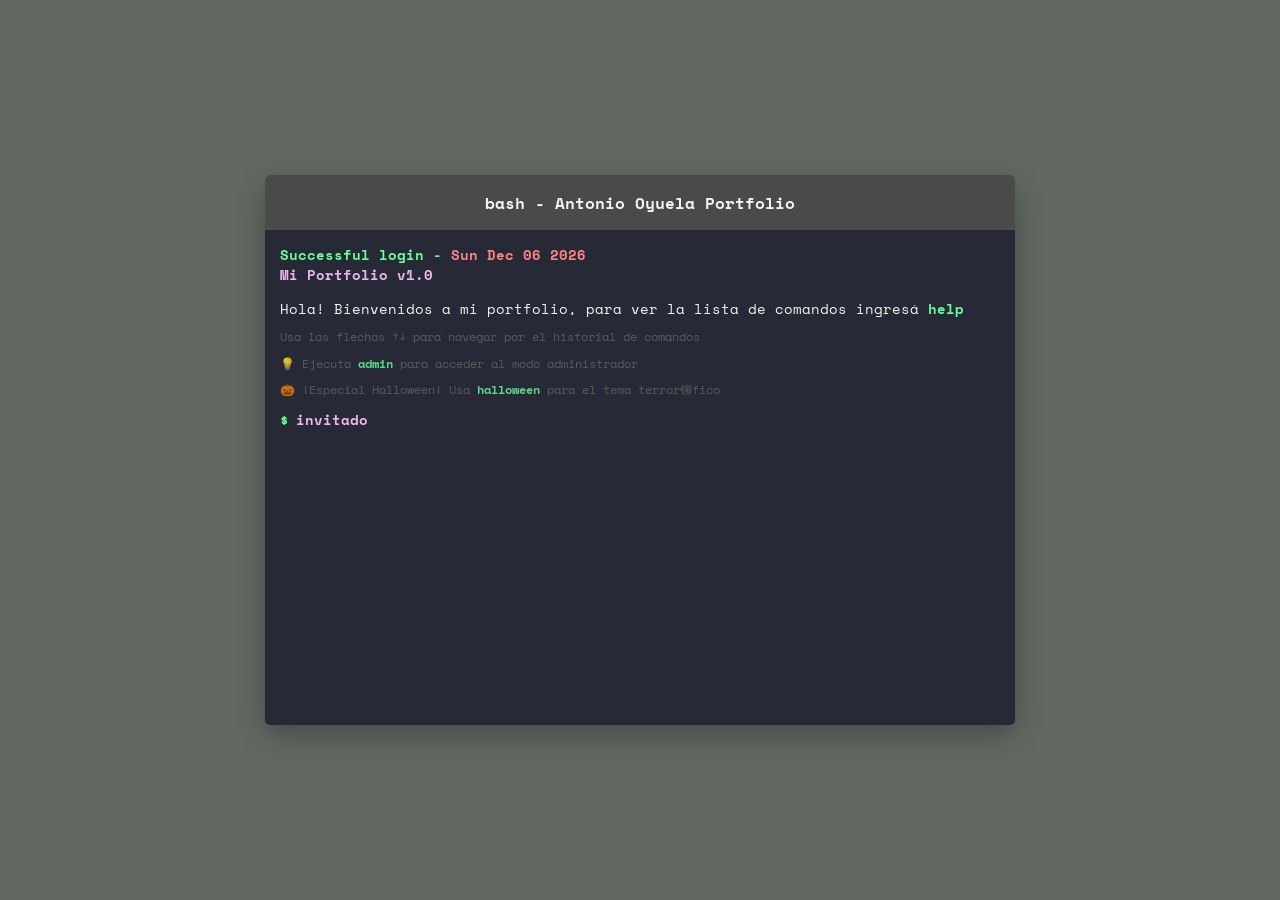
==== commit 6aa6b07d: "Add files via upload" ====
--- a/index.html
+++ b/index.html
@@ -28,6 +28,24 @@
       --v2-command: #10b981;
       --v2-error: #f87171;
       --v2-accent: #60a5fa;
+	  
+	  /* Tema Halloween (v3) */
+      --v3-gray: #1a0f0a;
+      --v3-background: #0d0907;
+      --v3-header: #1f1410;
+      --v3-text: #ffa500;
+      --v3-title: #ff6b00;
+      --v3-command: #00ff00;
+      --v3-error: #ff0000;
+      --v3-accent: #b026ff;
+	  
+	  /* Corrección visual para modo Halloween */
+	  body.halloween-mode .help-hint {
+      color: var(--text);
+      opacity: 0.9;
+	  text-shadow: 0 0 6px rgba(255, 102, 0, 0.6);
+      font-weight: 500;
+	}
       
       /* Variables activas (empezamos con v1) */
       --gray: var(--v1-gray);
@@ -71,6 +89,69 @@
       background: linear-gradient(135deg, var(--v2-gray) 0%, #4a5568 100%);
       font-family: 'JetBrains Mono', 'Consolas', monospace;
       line-height: 1.5;
+    }
+	
+	    /* Tema Halloween activado */
+    body.halloween-mode {
+      --gray: var(--v3-gray);
+      --background: var(--v3-background);
+      --header: var(--v3-header);
+      --text: var(--v3-text);
+      --title: var(--v3-title);
+      --command: var(--v3-command);
+      --error: var(--v3-error);
+      --accent: var(--v3-accent);
+      background: linear-gradient(135deg, #1a0f0a 0%, #2d1810 50%, #1a0f0a 100%);
+      background-size: 200% 200%;
+      font-family: 'Space Mono', monospace;
+      animation: spookyBackground 20s ease infinite;
+    }
+
+    @keyframes spookyBackground {
+      0%, 100% { background-position: 0% 50%; }
+      50% { background-position: 100% 50%; }
+    }
+
+    body.halloween-mode main {
+      box-shadow: 0 0 30px rgba(255, 102, 0, 0.3), 0 0 60px rgba(255, 102, 0, 0.1);
+      border: 2px solid rgba(255, 102, 0, 0.3);
+      animation: spookyGlow 3s ease-in-out infinite;
+    }
+
+    @keyframes spookyGlow {
+      0%, 100% { box-shadow: 0 0 30px rgba(255, 102, 0, 0.3), 0 0 60px rgba(255, 102, 0, 0.1); }
+      50% { box-shadow: 0 0 40px rgba(255, 102, 0, 0.5), 0 0 80px rgba(255, 102, 0, 0.2); }
+    }
+
+    body.halloween-mode .header {
+      background: linear-gradient(90deg, #1f1410 0%, #2d1810 50%, #1f1410 100%);
+      border-bottom: 2px solid rgba(255, 102, 0, 0.5);
+    }
+
+    body.halloween-mode .command {
+      color: var(--command);
+      text-shadow: 0 0 5px rgba(0, 255, 0, 0.5);
+    }
+
+    body.halloween-mode .title {
+      color: var(--title);
+      text-shadow: 0 0 8px rgba(255, 102, 0, 0.6);
+    }
+
+    body.halloween-mode .status-dot {
+      background-color: #ff6b00;
+      animation: spookyPulse 1.5s infinite;
+    }
+
+    @keyframes spookyPulse {
+      0%, 100% { 
+        opacity: 1; 
+        transform: scale(1);
+      }
+      50% { 
+        opacity: 0.3; 
+        transform: scale(1.5);
+      }
     }
 
     main {
@@ -599,7 +680,8 @@
         <div>Hola! Bienvenidos a mi portfolio, para ver la lista de comandos ingresá <span class="command">help</span></div>
         <div class="help-hint">Usa las flechas ↑↓ para navegar por el historial de comandos</div>
         <div class="help-hint">💡 Ejecuta <span class="command">admin</span> para acceder al modo administrador</div>
-      </div>
+		<div class="help-hint">🎃 !Especial Halloween! Usa <span class="command">halloween</span> para el tema terror铆fico</div>
+	  </div>
       <div class="prompt" id="currentPrompt">
         <span class="prompt-symbol">$</span>
         <span class="prompt-user">invitado</span>
@@ -989,7 +1071,9 @@
             } else {
               return this.alreadyInMode('guest');
             }
-          case 'tools':
+		  case 'halloween':
+			return this.toggleHalloweenMode();
+		  case 'tools':
             return this.showTools(args[1]);
           case 'theme':
             return this.setTheme(args[1]);
@@ -1028,7 +1112,41 @@
             return this.commandNotFound(command);
         }
       }
-
+	  
+	  toggleHalloweenMode() {
+  const div = document.createElement('div');
+  div.className = 'command-output';
+
+  if (document.body.classList.contains('halloween-mode')) {
+    document.body.classList.remove('halloween-mode');
+    div.innerHTML = `
+      <div class="section-title">🎃 Tema Halloween desactivado</div>
+      <div class="indent">
+        <div>👻 El ambiente espeluznante ha desaparecido...</div>
+        <div class="help-hint">💡 Usa <span class="command">halloween</span> otra vez para activarlo.</div>
+      </div>
+    `;
+  } else {
+    document.body.classList.add('halloween-mode');
+    div.innerHTML = `
+      <div class="section-title">🕸️ Tema Halloween activado</div>
+      <div class="indent">
+        <div>🦇 ¡Bienvenido al modo más aterrador del año!</div>
+        <div>🧛 Disfruta de los colores naranjas, sombras y efectos terroríficos.</div>
+        <div class="help-hint">💀 Usa <span class="command">halloween</span> para volver al tema normal.</div>
+      </div>
+    `;
+
+    // Efecto de sonido opcional (si deseas añadirlo)
+    const audio = new Audio('https://cdn.pixabay.com/download/audio/2023/10/05/audio_c3e3c4d7b6.mp3?filename=spooky-night-184515.mp3');
+    audio.volume = 0.3;
+    audio.play();
+  }
+
+  return div;
+}
+
+	  
       alreadyInMode(mode) {
         const div = document.createElement('div');
         div.className = 'command-output';
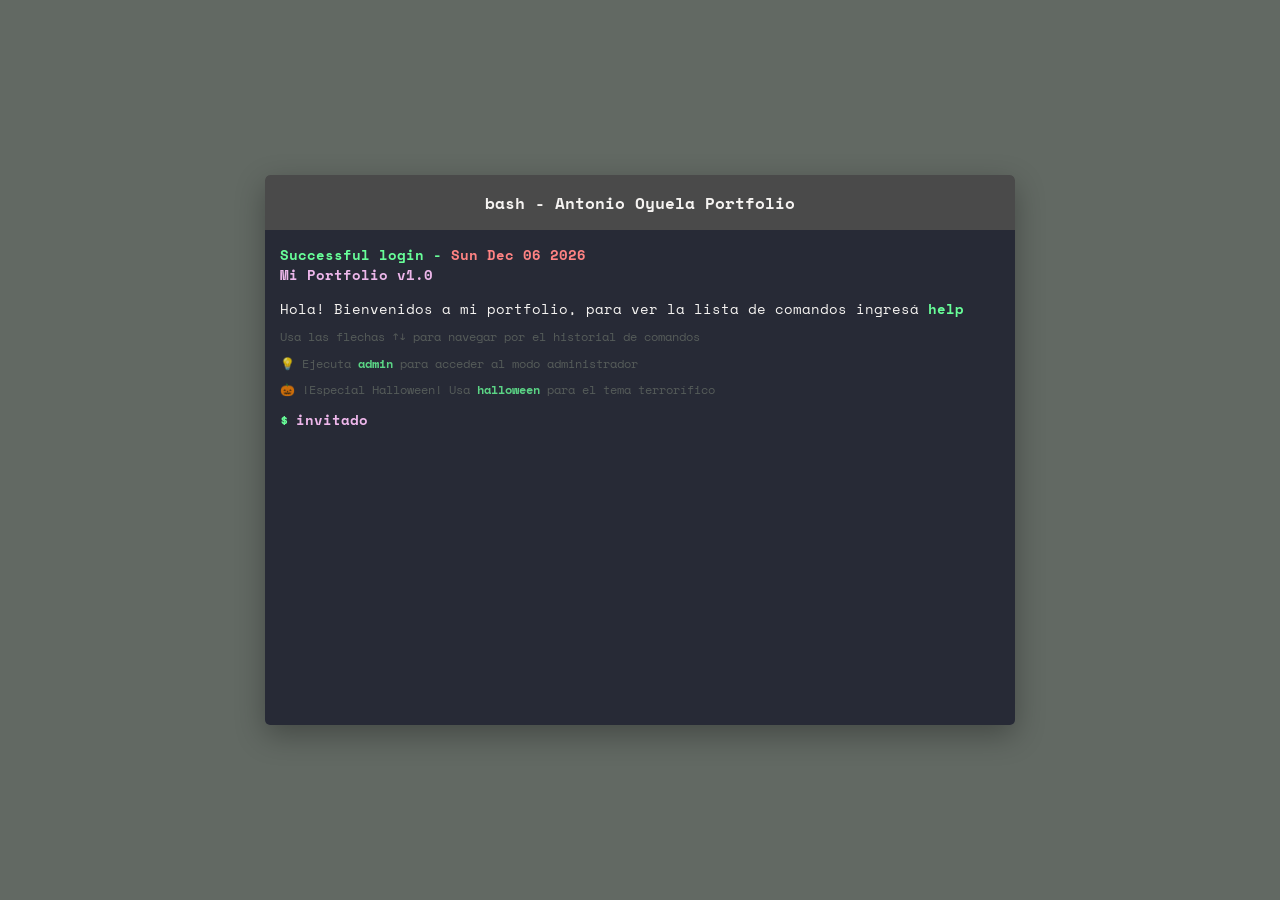
==== commit 86d7d120: "Add files via upload" ====
--- a/index.html
+++ b/index.html
@@ -680,7 +680,7 @@
         <div>Hola! Bienvenidos a mi portfolio, para ver la lista de comandos ingresá <span class="command">help</span></div>
         <div class="help-hint">Usa las flechas ↑↓ para navegar por el historial de comandos</div>
         <div class="help-hint">💡 Ejecuta <span class="command">admin</span> para acceder al modo administrador</div>
-		<div class="help-hint">🎃 !Especial Halloween! Usa <span class="command">halloween</span> para el tema terror铆fico</div>
+		<div class="help-hint">🎃 !Especial Halloween! Usa <span class="command">halloween</span> para el tema terrorífico</div>
 	  </div>
       <div class="prompt" id="currentPrompt">
         <span class="prompt-symbol">$</span>
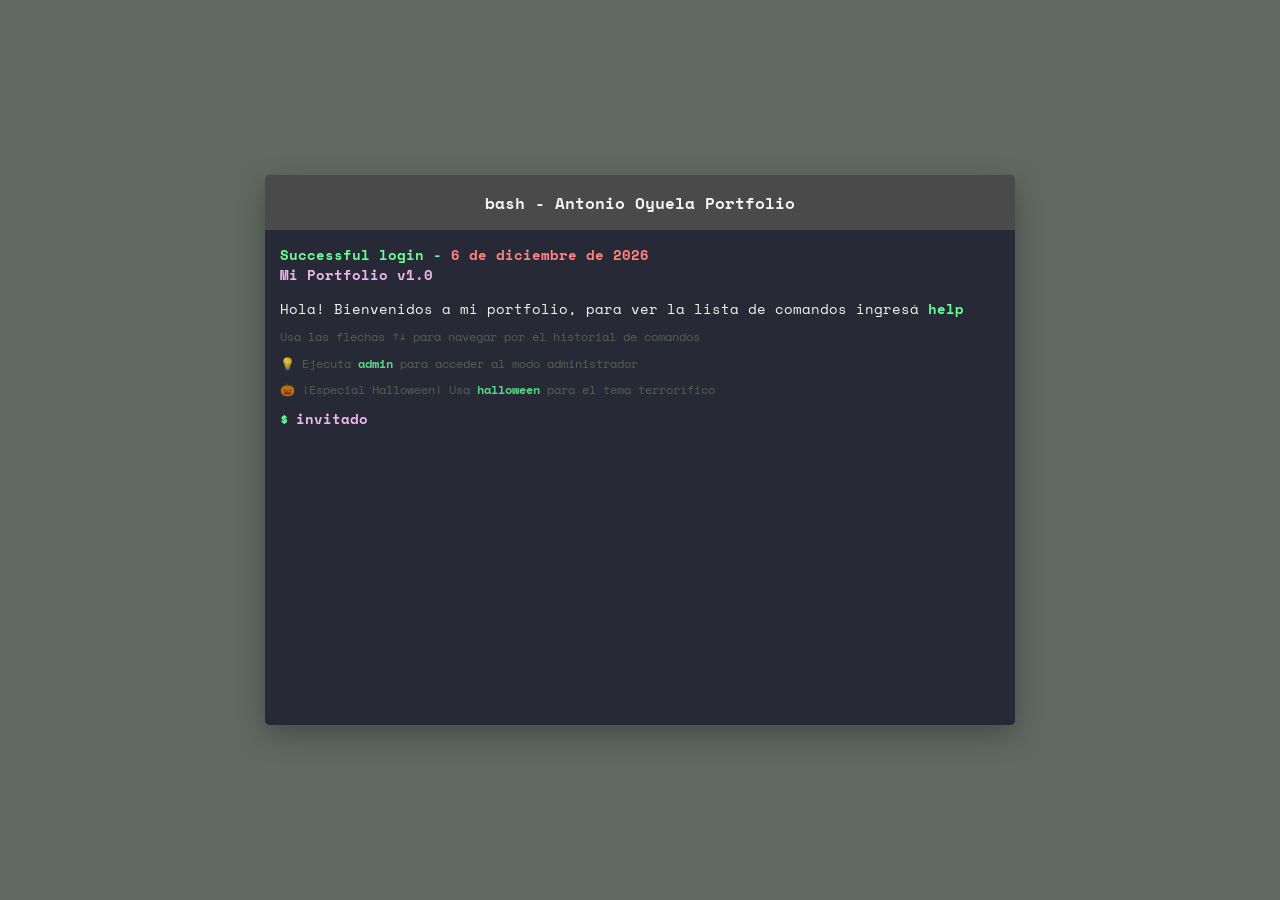
==== commit 0eca9009: "Add files via upload" ====
--- a/index.html
+++ b/index.html
@@ -8,651 +8,7 @@
   <link rel="preconnect" href="https://fonts.googleapis.com">
   <link rel="preconnect" href="https://fonts.gstatic.com" crossorigin>
   <link href="https://fonts.googleapis.com/css2?family=JetBrains+Mono:wght@300;400;500;600;700&family=Inter:wght@300;400;500;600;700&family=Space+Mono:wght@400;700&display=swap" rel="stylesheet">
-  <style>
-    :root {
-      /* Modo invitado (v1) */
-      --v1-gray: #626963;
-      --v1-background: #272A36;
-      --v1-header: #4a4a4a;
-      --v1-text: #F5F3F1;
-      --v1-title: #eeb7eb;
-      --v1-command: #68ff99;
-      --v1-error: #ff8383;
-      
-      /* Modo admin (v2) */
-      --v2-gray: #626963;
-      --v2-background: #1a1d23;
-      --v2-header: #2d3142;
-      --v2-text: #e2e8f0;
-      --v2-title: #a78bfa;
-      --v2-command: #10b981;
-      --v2-error: #f87171;
-      --v2-accent: #60a5fa;
-	  
-	  /* Tema Halloween (v3) */
-      --v3-gray: #1a0f0a;
-      --v3-background: #0d0907;
-      --v3-header: #1f1410;
-      --v3-text: #ffa500;
-      --v3-title: #ff6b00;
-      --v3-command: #00ff00;
-      --v3-error: #ff0000;
-      --v3-accent: #b026ff;
-	  
-	  /* Corrección visual para modo Halloween */
-	  body.halloween-mode .help-hint {
-      color: var(--text);
-      opacity: 0.9;
-	  text-shadow: 0 0 6px rgba(255, 102, 0, 0.6);
-      font-weight: 500;
-	}
-      
-      /* Variables activas (empezamos con v1) */
-      --gray: var(--v1-gray);
-      --background: var(--v1-background);
-      --header: var(--v1-header);
-      --text: var(--v1-text);
-      --title: var(--v1-title);
-      --command: var(--v1-command);
-      --error: var(--v1-error);
-      --accent: var(--v1-command);
-    }
-
-    * {
-      margin: 0;
-      padding: 0;
-      box-sizing: border-box;
-    }
-
-    body {
-      display: grid;
-      place-items: center;
-      background-color: var(--gray);
-      color: var(--text);
-      font-family: 'Space Mono', monospace;
-      font-size: 14px;
-      min-height: 100vh;
-      padding: 20px;
-      transition: all 0.5s ease;
-    }
-
-    /* Modo admin activado */
-    body.admin-mode {
-      --gray: var(--v2-gray);
-      --background: var(--v2-background);
-      --header: var(--v2-header);
-      --text: var(--v2-text);
-      --title: var(--v2-title);
-      --command: var(--v2-command);
-      --error: var(--v2-error);
-      --accent: var(--v2-accent);
-      background: linear-gradient(135deg, var(--v2-gray) 0%, #4a5568 100%);
-      font-family: 'JetBrains Mono', 'Consolas', monospace;
-      line-height: 1.5;
-    }
-	
-	    /* Tema Halloween activado */
-    body.halloween-mode {
-      --gray: var(--v3-gray);
-      --background: var(--v3-background);
-      --header: var(--v3-header);
-      --text: var(--v3-text);
-      --title: var(--v3-title);
-      --command: var(--v3-command);
-      --error: var(--v3-error);
-      --accent: var(--v3-accent);
-      background: linear-gradient(135deg, #1a0f0a 0%, #2d1810 50%, #1a0f0a 100%);
-      background-size: 200% 200%;
-      font-family: 'Space Mono', monospace;
-      animation: spookyBackground 20s ease infinite;
-    }
-
-    @keyframes spookyBackground {
-      0%, 100% { background-position: 0% 50%; }
-      50% { background-position: 100% 50%; }
-    }
-
-    body.halloween-mode main {
-      box-shadow: 0 0 30px rgba(255, 102, 0, 0.3), 0 0 60px rgba(255, 102, 0, 0.1);
-      border: 2px solid rgba(255, 102, 0, 0.3);
-      animation: spookyGlow 3s ease-in-out infinite;
-    }
-
-    @keyframes spookyGlow {
-      0%, 100% { box-shadow: 0 0 30px rgba(255, 102, 0, 0.3), 0 0 60px rgba(255, 102, 0, 0.1); }
-      50% { box-shadow: 0 0 40px rgba(255, 102, 0, 0.5), 0 0 80px rgba(255, 102, 0, 0.2); }
-    }
-
-    body.halloween-mode .header {
-      background: linear-gradient(90deg, #1f1410 0%, #2d1810 50%, #1f1410 100%);
-      border-bottom: 2px solid rgba(255, 102, 0, 0.5);
-    }
-
-    body.halloween-mode .command {
-      color: var(--command);
-      text-shadow: 0 0 5px rgba(0, 255, 0, 0.5);
-    }
-
-    body.halloween-mode .title {
-      color: var(--title);
-      text-shadow: 0 0 8px rgba(255, 102, 0, 0.6);
-    }
-
-    body.halloween-mode .status-dot {
-      background-color: #ff6b00;
-      animation: spookyPulse 1.5s infinite;
-    }
-
-    @keyframes spookyPulse {
-      0%, 100% { 
-        opacity: 1; 
-        transform: scale(1);
-      }
-      50% { 
-        opacity: 0.3; 
-        transform: scale(1.5);
-      }
-    }
-
-    main {
-      height: 550px;
-      width: 100%;
-      max-width: 750px;
-      box-shadow: 0 10px 30px rgba(0, 0, 0, 0.3);
-      border-radius: 5px;
-      overflow: hidden;
-      transition: all 0.5s ease;
-    }
-
-    body.admin-mode main {
-      height: 600px;
-      max-width: 900px;
-      box-shadow: 0 25px 50px -12px rgba(0, 0, 0, 0.5);
-      border-radius: 12px;
-      backdrop-filter: blur(10px);
-      border: 1px solid rgba(255, 255, 255, 0.1);
-    }
-
-    .header {
-      padding: 0 200px;
-      height: 55px;
-      margin: 0;
-      font-weight: 600;
-      font-size: 16px;
-      background-color: var(--header);
-      border-top-left-radius: 5px;
-      border-top-right-radius: 5px;
-      display: grid;
-      place-items: center;
-      overflow: hidden;
-      line-height: 3.5;
-      z-index: 50;
-      transition: all 0.5s ease;
-    }
-
-    body.admin-mode .header {
-      padding: 0 24px;
-      height: 60px;
-      display: flex;
-      align-items: center;
-      justify-content: space-between;
-      border-bottom: 1px solid rgba(255, 255, 255, 0.1);
-      border-radius: 0;
-      line-height: normal;
-    }
-
-    .header-content {
-      display: flex;
-      align-items: center;
-      gap: 12px;
-      width: 100%;
-      justify-content: center;
-    }
-
-    body.admin-mode .header-content {
-      display: contents;
-    }
-
-    .header-left {
-      display: none;
-      align-items: center;
-      gap: 12px;
-    }
-
-    body.admin-mode .header-left {
-      display: flex;
-    }
-
-    .window-controls {
-      display: flex;
-      gap: 8px;
-    }
-
-    .window-control {
-      width: 12px;
-      height: 12px;
-      border-radius: 50%;
-    }
-
-    .close { background-color: #ff5f57; }
-    .minimize { background-color: #ffbd2e; }
-    .maximize { background-color: #28ca42; }
-
-    .header-title {
-      color: var(--text);
-      font-family: 'Inter', sans-serif;
-    }
-
-    body:not(.admin-mode) .header-title {
-      font-family: 'Space Mono', monospace;
-    }
-
-    .status-indicator {
-      display: none;
-      align-items: center;
-      gap: 6px;
-      color: var(--command);
-      font-size: 12px;
-    }
-
-    body.admin-mode .status-indicator {
-      display: inline-flex;
-    }
-
-    .status-dot {
-      width: 6px;
-      height: 6px;
-      background-color: var(--command);
-      border-radius: 50%;
-      animation: pulse 2s infinite;
-    }
-
-    @keyframes pulse {
-      0%, 100% { opacity: 1; }
-      50% { opacity: 0.5; }
-    }
-
-    .terminal {
-      background-color: var(--background);
-      color: var(--text);
-      padding: 15px;
-      height: calc(100% - 55px);
-      overflow-y: auto;
-      line-height: 1.4;
-      transition: all 0.5s ease;
-    }
-
-    body.admin-mode .terminal {
-      padding: 20px;
-      height: calc(100% - 60px);
-      line-height: 1.6;
-    }
-
-    .terminal-content {
-      margin-bottom: 10px;
-    }
-
-    body.admin-mode .terminal-content {
-      margin-bottom: 15px;
-    }
-
-    .prompt {
-      display: flex;
-      align-items: center;
-      gap: 7px;
-      margin-top: 10px;
-    }
-
-    body.admin-mode .prompt {
-      gap: 8px;
-      margin-top: 15px;
-    }
-
-    .prompt-symbol {
-      color: var(--command);
-      font-weight: 600;
-    }
-
-    .prompt-user {
-      color: var(--title);
-      font-weight: 600;
-    }
-
-    .prompt-path {
-      color: var(--accent);
-      font-weight: 500;
-      display: none;
-    }
-
-    body.admin-mode .prompt-path {
-      display: inline;
-    }
-
-    input {
-      background-color: transparent;
-      color: var(--text);
-      font-size: 14px;
-      font-family: inherit;
-      border: none;
-      flex: 1;
-      outline: none;
-      caret-color: var(--command);
-    }
-
-    input::selection {
-      background-color: var(--title);
-      color: var(--background);
-    }
-
-    .command-output {
-      margin: 10px 0;
-      color: var(--text);
-    }
-
-    body.admin-mode .command-output {
-      margin: 15px 0;
-    }
-
-    .section-title {
-      font-size: 18px;
-      font-weight: 600;
-      color: var(--title);
-      margin-bottom: 10px;
-    }
-
-    body.admin-mode .section-title {
-      margin-bottom: 15px;
-      display: flex;
-      align-items: center;
-      gap: 8px;
-    }
-
-    .title {
-      color: var(--title);
-      font-weight: 600;
-    }
-
-    .error {
-      color: var(--error);
-      font-weight: 600;
-    }
-
-    .command {
-      color: var(--command);
-      font-weight: 600;
-      cursor: pointer;
-      transition: all 0.2s ease;
-    }
-
-    .command:hover {
-      text-decoration: underline;
-      filter: brightness(1.2);
-    }
-
-    .indent {
-      margin-left: 20px;
-      margin-top: 5px;
-    }
-
-    body.admin-mode .indent {
-      margin-left: 24px;
-      margin-top: 8px;
-    }
-
-    .link {
-      color: var(--command);
-      text-decoration: none;
-      transition: all 0.2s ease;
-    }
-
-    body.admin-mode .link {
-      color: var(--accent);
-    }
-
-    .link:hover {
-      text-decoration: underline;
-      filter: brightness(1.2);
-    }
-
-    .search-result {
-      background-color: rgba(104, 255, 153, 0.1);
-      border-left: 3px solid var(--command);
-      padding: 10px;
-      margin: 5px 0;
-      border-radius: 3px;
-      transition: all 0.2s ease;
-    }
-
-    body.admin-mode .search-result {
-      background: linear-gradient(90deg, rgba(16, 185, 129, 0.1) 0%, transparent 100%);
-      padding: 15px;
-      margin: 10px 0;
-      border-radius: 8px;
-    }
-
-    body.admin-mode .search-result:hover {
-      background: linear-gradient(90deg, rgba(16, 185, 129, 0.15) 0%, transparent 100%);
-    }
-
-    .search-highlight {
-      background-color: var(--command);
-      color: var(--background);
-      padding: 2px 4px;
-      border-radius: 2px;
-      font-weight: 600;
-    }
-
-    body.admin-mode .search-highlight {
-      padding: 2px 6px;
-      border-radius: 4px;
-    }
-
-    .category-result {
-      background-color: rgba(238, 183, 235, 0.1);
-      border-left: 3px solid var(--title);
-      padding: 12px;
-      margin: 8px 0;
-      border-radius: 5px;
-      transition: all 0.2s ease;
-    }
-
-    body.admin-mode .category-result {
-      background: linear-gradient(90deg, rgba(167, 139, 250, 0.1) 0%, transparent 100%);
-      padding: 15px;
-      margin: 10px 0;
-      border-radius: 8px;
-    }
-
-    body.admin-mode .category-result:hover {
-      background: linear-gradient(90deg, rgba(167, 139, 250, 0.15) 0%, transparent 100%);
-    }
-
-    .category-title {
-      color: var(--title);
-      font-weight: 600;
-      font-size: 16px;
-      margin-bottom: 8px;
-    }
-
-    body.admin-mode .category-title {
-      margin-bottom: 10px;
-    }
-
-    .category-content {
-      color: var(--text);
-      line-height: 1.5;
-    }
-
-    body.admin-mode .category-content {
-      line-height: 1.6;
-    }
-
-    .search-match {
-      background-color: var(--title);
-      color: var(--background);
-      padding: 1px 3px;
-      border-radius: 2px;
-      font-weight: 600;
-    }
-
-    body.admin-mode .search-match {
-      padding: 2px 6px;
-      border-radius: 4px;
-    }
-
-    .welcome {
-      margin-bottom: 15px;
-    }
-
-    body.admin-mode .welcome {
-      margin-bottom: 20px;
-    }
-
-    .help-hint {
-      color: var(--gray);
-      font-size: 12px;
-      margin-top: 10px;
-      opacity: 0.8;
-    }
-
-    body.admin-mode .help-hint {
-      margin-top: 15px;
-    }
-
-    .skill-tag {
-      display: none;
-    }
-
-    body.admin-mode .skill-tag {
-      display: inline-block;
-      background-color: rgba(167, 139, 250, 0.1);
-      color: var(--title);
-      padding: 4px 8px;
-      border-radius: 6px;
-      font-size: 12px;
-      font-weight: 500;
-      margin: 2px 4px 2px 0;
-      border: 1px solid rgba(167, 139, 250, 0.3);
-    }
-
-    .project-card {
-      display: none;
-    }
-
-    body.admin-mode .project-card {
-      display: block;
-      background: rgba(255, 255, 255, 0.02);
-      border: 1px solid rgba(255, 255, 255, 0.1);
-      border-radius: 8px;
-      padding: 15px;
-      margin: 10px 0;
-      transition: all 0.2s ease;
-    }
-
-    body.admin-mode .project-card:hover {
-      background: rgba(255, 255, 255, 0.05);
-      border-color: var(--accent);
-    }
-
-    .mode-transition {
-      opacity: 0;
-      transform: scale(0.95);
-      transition: all 0.5s ease;
-    }
-
-    .mode-transition.active {
-      opacity: 1;
-      transform: scale(1);
-    }
-
-    /* Scrollbar personalizada */
-    .terminal::-webkit-scrollbar {
-      width: 8px;
-    }
-
-    body.admin-mode .terminal::-webkit-scrollbar {
-      width: 10px;
-    }
-
-    .terminal::-webkit-scrollbar-track {
-      background: var(--background);
-    }
-
-    .terminal::-webkit-scrollbar-thumb {
-      background: var(--header);
-      border-radius: 4px;
-    }
-
-    body.admin-mode .terminal::-webkit-scrollbar-thumb {
-      border-radius: 5px;
-      border: 2px solid var(--background);
-    }
-
-    .terminal::-webkit-scrollbar-thumb:hover {
-      background: var(--gray);
-    }
-
-    /* Media queries */
-    @media (max-width: 768px) {
-      body {
-        padding: 10px;
-      }
-      
-      main {
-        height: 80vh;
-        max-height: 600px;
-      }
-
-      body.admin-mode main {
-        height: 85vh;
-        max-height: 700px;
-        border-radius: 8px;
-      }
-      
-      .terminal {
-        font-size: 13px;
-      }
-
-      body.admin-mode .terminal {
-        font-size: 13px;
-        padding: 15px;
-      }
-      
-      .header {
-        padding: 0 20px;
-        font-size: 14px;
-      }
-
-      body.admin-mode .header {
-        padding: 0 15px;
-        font-size: 14px;
-      }
-
-      body.admin-mode .window-controls {
-        display: none;
-      }
-    }
-
-    @media (max-width: 480px) {
-      .terminal {
-        font-size: 12px;
-        padding: 12px;
-      }
-
-      body.admin-mode .terminal {
-        font-size: 12px;
-        padding: 12px;
-      }
-      
-      .indent {
-        margin-left: 16px;
-      }
-
-      body.admin-mode .indent {
-        margin-left: 16px;
-      }
-    }
-  </style>
+  <link rel="stylesheet" href="styles.css">
 </head>
 <body>
   <main>
@@ -690,1536 +46,6 @@
       </div>
     </div>
   </main>
-
-  <script>
-    class TerminalPortfolio {
-      constructor() {
-        this.commandInput = document.getElementById('commandInput');
-        this.terminal = document.getElementById('terminal');
-        this.currentPrompt = document.getElementById('currentPrompt');
-        this.commandHistory = [];
-        this.historyIndex = -1;
-        this.isAdminMode = false;
-        
-        this.init();
-        this.setupEventListeners();
-        this.initializeSearchData();
-      }
-
-      initializeSearchData() {
-        this.searchCategories = {
-          informatica: {
-            title: '💻 Informática y Sistemas',
-            aliases: ['informatica', 'informática', 'sistemas', 'system', 'computer', 'ordenador'],
-            content: {
-              skills: [
-                'Hirens Boot CD', 'Clonezilla', 'Windows', 'Linux', 'MacOS', 'Android', 
-                'GParted', 'Terminal', 'Seguridad informática', 'Iptables'
-              ],
-              education: [
-                'Técnico en Sistemas Microinformáticos y Redes - IES Gaspar Melchor de Jovellanos',
-                'Operación de Sistemas Informáticos - Academia Colón Fuenlabrada', 
-                'Montaje y Reparación de Sistemas Microinformáticos - Centro Tecnológico Getafe',
-                'Sistemas Microinformáticos - Cursos Femxa',
-                'Operación de Redes Departamentales - Cursos Femxa'
-              ],
-              tools: ['GParted', 'Clonezilla', 'Hiren\'s BootCD', 'VirtualBox', 'Iptables']
-            }
-          },
-          programacion: {
-            title: '⚡ Programación y Desarrollo',
-            aliases: ['programacion', 'programación', 'desarrollo', 'dev', 'coding', 'code'],
-            content: {
-              skills: [
-                'HTML5', 'CSS3', 'JavaScript', 'TypeScript', 'React', 'Angular', 
-                'Astro', 'Node.js', 'Git', 'GitHub', 'PostgreSQL', 'MariaDB'
-              ],
-              education: [
-                'Programación con Lenguajes Orientados a Objetos y Bases de Datos Relacionales - Cursos 0,0',
-                'Desarrollo de Aplicaciones con Tecnologías Web - Academia Colón',
-                'FP GS Desarrollo de Aplicaciones Web - IES Enrique Tierno Galván',
-                'Confección y Publicación de Páginas Web - Cursos Femxa'
-              ],
-              tools: ['VS Code', 'Postman', 'Git', 'GitHub Desktop', 'XAMPP', 'Node.js'],
-              projects: [
-                'La Pesadilla de Rick y Morty - Aplicación web con API',
-                'Portfolio Terminal - Terminal interactiva con JavaScript',
-                'Sistema de Gestión Web - Aplicación fullstack en desarrollo'
-              ]
-            }
-          },
-          diseño: {
-            title: '🎨 Diseño y Multimedia',
-            aliases: ['diseño', 'design', 'multimedia', 'grafico', 'gráfico'],
-            content: {
-              skills: [
-                'Adobe Illustrator', 'Photoshop', 'InDesign', 'Premiere Pro', 
-                'Adobe Dreamweaver', 'Paquete Corel Draw', 'Figma', 'UI/UX Design', 
-                'Adobe Animate', 'Paquete Affinity', 'Canva'
-              ],
-              education: [
-                'Diseño Editorial y Publicaciones Impresas y Multimedia - IES Virgen de la Paloma',
-                'Desarrollo de Productos Editoriales Multimedia - Academia Colón Coslada',
-                'Técnico Preimpresor Digital - IES Tajamar'
-              ],
-              tools: ['Adobe Illustrator', 'Photoshop', 'Figma', 'Canva', 'InDesign', 'Premiere Pro']
-            }
-          },
-          seguridad: {
-            title: '🔒 Seguridad Informática',
-            aliases: ['seguridad', 'security', 'ciberseguridad', 'cyber'],
-            content: {
-              skills: ['Maltego', 'FOCA', 'Seguridad informática', 'Iptables'],
-              education: ['Seguridad Informática - Grupo Aspasa'],
-              tools: ['Wireshark', 'Maltego', 'FOCA', 'Nmap', 'Kali Linux']
-            }
-          },
-          redes: {
-            title: '🌐 Redes y Telecomunicaciones',
-            aliases: ['redes', 'network', 'telecomunicaciones', 'comunicaciones'],
-            content: {
-              skills: ['Iptables', 'Redes departamentales'],
-              education: [
-                'Operación de Sistemas de Comunicación de Voz y Datos - Grupo Aspasia',
-                'Operación de Redes Departamentales - Cursos Femxa',
-                'Técnico en Sistemas Microinformáticos y Redes - IES Gaspar Melchor de Jovellanos'
-              ],
-              tools: ['Iptables', 'VirtualBox', 'Wireshark']
-            }
-          },
-          idiomas: {
-            title: '🌍 Idiomas',
-            aliases: ['idiomas', 'languages', 'lenguas'],
-            content: {
-              skills: ['Español (Nativo)', 'Inglés (Básico)', 'Portugués (Básico)']
-            }
-          }
-        };
-
-        this.generalSearchData = {
-          about: 'Antonio Oyuela desarrollador apasionado tecnología diseño frontend backend experiencias digitales',
-          social: 'GitHub LinkedIn Email redes sociales contacto Antonio-92-cpu',
-          skills: 'HTML CSS JavaScript TypeScript React Angular Astro Node.js Git GitHub Adobe Illustrator Photoshop InDesign Premiere Pro Figma UI UX Design Español Inglés Portugués programación diseño idiomas',
-          education: 'Academia Colón Cursos Femxa IES Gaspar Melchor Jovellanos IES Tajamar Desarrollo Aplicaciones Tecnologías Web Confección Publicación Páginas Web Técnico Sistemas Microinformáticos Redes Preimpresor Digital formación estudios',
-          experience: 'Desarrollador Full Stack Frontend Freelance proyectos React Node.js Vue.js bases datos aplicaciones web interfaces usuario responsive HTML CSS JavaScript experiencia laboral trabajo SomotierraTech Pipote prácticas diseño UI UX',
-          projects: 'Rick Morty Portfolio Terminal Sistema Gestión Web GitHub API aplicación interactiva HTML CSS JavaScript fullstack proyectos desarrollo'
-        };
-      }
-
-      init() {
-        this.updateDateTime();
-        this.commandInput.focus();
-        
-        this.terminal.addEventListener('click', () => {
-          this.commandInput.focus(); 
-        });
-      }
-
-      updateDateTime() {
-        const dateElement = document.getElementById('date');
-        if (this.isAdminMode) {
-          dateElement.innerText = new Date().toLocaleString('es-ES', {
-            year: 'numeric',
-            month: 'long',
-            day: 'numeric',
-            hour: '2-digit',
-            minute: '2-digit'
-          });
-        } else {
-          dateElement.innerText = new Date().toDateString();
-        }
-      }
-
-      setupEventListeners() {
-        this.commandInput.addEventListener('keydown', (e) => {
-          switch(e.key) {
-            case 'Enter':
-              this.executeCommand();
-              break;
-            case 'ArrowUp':
-              e.preventDefault();
-              this.navigateHistory('up');
-              break;
-            case 'ArrowDown':
-              e.preventDefault();
-              this.navigateHistory('down');
-              break;
-            case 'Tab':
-              e.preventDefault();
-              this.autocompleteCommand();
-              break;
-            case 'l':
-              if (e.ctrlKey) {
-                e.preventDefault();
-                this.clearTerminal();
-              }
-              break;
-          }
-        });
-
-        document.addEventListener('click', (e) => {
-          if (!e.target.closest('a')) {
-            this.commandInput.focus();
-          }
-        });
-      }
-
-      switchToAdminMode() {
-        this.isAdminMode = true;
-        
-        // Aplicar transición
-        document.body.classList.add('mode-transition');
-        
-        setTimeout(() => {
-          document.body.classList.add('admin-mode');
-          
-          // Actualizar elementos del DOM
-          this.updatePrompt();
-          this.updateDateTime();
-          
-          // Ocultar título de invitado y mostrar elementos de admin
-          document.querySelector('.guest-title').style.display = 'none';
-          
-          setTimeout(() => {
-            document.body.classList.remove('mode-transition');
-            document.body.classList.add('active');
-          }, 100);
-        }, 250);
-
-        // Mensaje de bienvenida al modo admin
-        const welcomeDiv = document.createElement('div');
-        welcomeDiv.className = 'command-output';
-        welcomeDiv.innerHTML = `
-          <div class="section-title">🚀 Modo Administrador Activado</div>
-          <div class="indent">
-            <div>✨ Bienvenido al <span class="title">Portfolio Terminal v2.0</span></div>
-            <div>🔓 Acceso completo concedido - Funcionalidades avanzadas habilitadas</div>
-            <div>💻 Terminal mejorada con nuevos estilos y características</div>
-            <br>
-            <div class="help-hint">💡 Usa <span class="command">guest</span> para volver al modo invitado</div>
-          </div>
-        `;
-        
-        return welcomeDiv;
-      }
-
-      switchToGuestMode() {
-        this.isAdminMode = false;
-        
-        // Aplicar transición
-        document.body.classList.add('mode-transition');
-        
-        setTimeout(() => {
-          document.body.classList.remove('admin-mode');
-          
-          // Actualizar elementos del DOM
-          this.updatePrompt();
-          this.updateDateTime();
-          
-          // Mostrar título de invitado
-          document.querySelector('.guest-title').style.display = 'inline';
-          
-          setTimeout(() => {
-            document.body.classList.remove('mode-transition');
-            document.body.classList.add('active');
-          }, 100);
-        }, 250);
-
-        // Mensaje de cambio a modo invitado
-        const welcomeDiv = document.createElement('div');
-        welcomeDiv.className = 'command-output';
-        welcomeDiv.innerHTML = `
-          <div class="section-title">👤 Modo Invitado Activado</div>
-          <div class="indent">
-            <div>📱 Volviendo al <span class="title">Portfolio v1.0</span></div>
-            <div>🔒 Modo básico - Funcionalidades estándar</div>
-            <br>
-            <div class="help-hint">💡 Usa <span class="command">admin</span> para acceder al modo avanzado</div>
-          </div>
-        `;
-        
-        return welcomeDiv;
-      }
-
-      updatePrompt() {
-        const promptSymbol = document.querySelector('.prompt-symbol');
-        const promptUser = document.querySelector('.prompt-user');
-        
-        if (this.isAdminMode) {
-          promptSymbol.textContent = '❯';
-          promptUser.textContent = 'admin';
-        } else {
-          promptSymbol.textContent = '$';
-          promptUser.textContent = 'invitado';
-        }
-      }
-
-      autocompleteCommand() {
-        const currentInput = this.commandInput.value.toLowerCase().trim();
-        if (!currentInput) return;
-
-        let commands = [
-          'about', 'social', 'skills', 'education', 'experience', 'projects',
-          'whoami', 'search', 'history', 'clear', 'help', 'theme', 'date', 'tools'
-        ];
-
-        // Agregar comandos específicos según el modo
-        if (this.isAdminMode) {
-          commands.push('guest', 'contact', 'pwd', 'ls');
-        } else {
-          commands.push('admin');
-        }
-
-        const matches = commands.filter(cmd => cmd.startsWith(currentInput));
-  
-        if (matches.length === 1) {
-          this.commandInput.value = matches[0];
-        } else if (matches.length > 1) {
-          const suggestionDiv = document.createElement('div');
-          suggestionDiv.className = 'command-output';
-          const prefix = this.isAdminMode ? '💡' : '';
-          suggestionDiv.innerHTML = `
-            <div class="indent">
-              ${prefix} Posibles comandos: ${matches.map(cmd => `<span class="command">${cmd}</span>`).join(' • ')}
-            </div>
-          `;
-          this.terminal.insertBefore(suggestionDiv, this.currentPrompt);
-          this.scrollToBottom();
-        }
-      }
-
-      navigateHistory(direction) {
-        if (this.commandHistory.length === 0) return;
-
-        if (direction === 'up') {
-          if (this.historyIndex < this.commandHistory.length - 1) {
-            this.historyIndex++;
-            this.commandInput.value = this.commandHistory[this.commandHistory.length - 1 - this.historyIndex];
-          }
-        } else if (direction === 'down') {
-          if (this.historyIndex > 0) {
-            this.historyIndex--;
-            this.commandInput.value = this.commandHistory[this.commandHistory.length - 1 - this.historyIndex];
-          } else if (this.historyIndex === 0) {
-            this.historyIndex = -1;
-            this.commandInput.value = '';
-          }
-        }
-      }
-
-      addToHistory(command) {
-        const trimmedCommand = command.trim();
-        if (trimmedCommand === '') return;
-        
-        if (this.commandHistory.length === 0 || 
-            this.commandHistory[this.commandHistory.length - 1] !== trimmedCommand) {
-          this.commandHistory.push(trimmedCommand);
-          
-          const maxHistory = this.isAdminMode ? 100 : 60;
-          if (this.commandHistory.length > maxHistory) {
-            this.commandHistory.shift();
-          }
-        }
-        this.historyIndex = -1;
-      }
-
-      executeCommand() {
-        const command = this.commandInput.value.trim();
-        
-        const commandLine = this.createCommandLine(command);
-        this.terminal.insertBefore(commandLine, this.currentPrompt);
-        
-        this.addToHistory(command);
-        
-        if (command !== '') {
-          const output = this.processCommand(command);
-          if (output) {
-            this.terminal.insertBefore(output, this.currentPrompt);
-          }
-        }
-        
-        this.commandInput.value = '';
-        this.scrollToBottom();
-      }
-
-      createCommandLine(command) {
-        const div = document.createElement('div');
-        const symbol = this.isAdminMode ? '❯' : '$';
-          ;
-        const user = this.isAdminMode ? 'admin' : 'invitado';
-        const path = this.isAdminMode ? ' <span class="prompt-path">~/portfolio</span>' : '';
-        
-        div.innerHTML = `<span class="prompt-symbol">${symbol}</span> <span class="prompt-user">${user}</span>${path} ${command}`;
-        div.style.marginBottom = this.isAdminMode ? '10px' : '5px';
-        return div;
-      }
-
-      processCommand(command) {
-        const args = command.toLowerCase().split(' ');
-        const cmd = args[0];
-        
-        switch(cmd) {
-          case 'admin':
-            if (!this.isAdminMode) {
-              return this.switchToAdminMode();
-            } else {
-              return this.alreadyInMode('admin');
-            }
-          case 'guest':
-            if (this.isAdminMode) {
-              return this.switchToGuestMode();
-            } else {
-              return this.alreadyInMode('guest');
-            }
-		  case 'halloween':
-			return this.toggleHalloweenMode();
-		  case 'tools':
-            return this.showTools(args[1]);
-          case 'theme':
-            return this.setTheme(args[1]);
-          case 'help':
-            return this.showHelp();
-          case 'about':
-            return this.showAbout();
-          case 'social':
-          case 'contact':
-            return this.showSocial();
-          case 'skills':
-            return this.showSkills();
-          case 'education':
-            return this.showEducation();
-          case 'experience':
-            return this.showExperience();
-          case 'projects':
-            return this.showProjects();
-          case 'whoami':
-            return this.showWhoami();
-          case 'search':
-            const query = args.slice(1).join(' ');
-            return this.search(query);
-          case 'history':
-            return this.showHistory();
-          case 'clear':
-          case 'cls':
-            return this.clearTerminal();
-          case 'date':
-            return this.showDate();
-          case 'pwd':
-            return this.showPwd();
-          case 'ls':
-            return this.showLs();
-          default:
-            return this.commandNotFound(command);
-        }
-      }
-	  
-	  toggleHalloweenMode() {
-  const div = document.createElement('div');
-  div.className = 'command-output';
-
-  if (document.body.classList.contains('halloween-mode')) {
-    document.body.classList.remove('halloween-mode');
-    div.innerHTML = `
-      <div class="section-title">🎃 Tema Halloween desactivado</div>
-      <div class="indent">
-        <div>👻 El ambiente espeluznante ha desaparecido...</div>
-        <div class="help-hint">💡 Usa <span class="command">halloween</span> otra vez para activarlo.</div>
-      </div>
-    `;
-  } else {
-    document.body.classList.add('halloween-mode');
-    div.innerHTML = `
-      <div class="section-title">🕸️ Tema Halloween activado</div>
-      <div class="indent">
-        <div>🦇 ¡Bienvenido al modo más aterrador del año!</div>
-        <div>🧛 Disfruta de los colores naranjas, sombras y efectos terroríficos.</div>
-        <div class="help-hint">💀 Usa <span class="command">halloween</span> para volver al tema normal.</div>
-      </div>
-    `;
-
-    // Efecto de sonido opcional (si deseas añadirlo)
-    const audio = new Audio('https://cdn.pixabay.com/download/audio/2023/10/05/audio_c3e3c4d7b6.mp3?filename=spooky-night-184515.mp3');
-    audio.volume = 0.3;
-    audio.play();
-  }
-
-  return div;
-}
-
-	  
-      alreadyInMode(mode) {
-        const div = document.createElement('div');
-        div.className = 'command-output';
-        
-        if (mode === 'admin') {
-          div.innerHTML = `
-            <div class="indent">
-              <div class="error">⚠️ Ya estás en modo administrador</div>
-              <div>Usa <span class="command">guest</span> para cambiar al modo invitado</div>
-            </div>
-          `;
-        } else {
-          div.innerHTML = `
-            <div class="indent">
-              <div class="error">⚠️ Ya estás en modo invitado</div>
-              <div>Usa <span class="command">admin</span> para cambiar al modo administrador</div>
-            </div>
-          `;
-        }
-        
-        return div;
-      }
-
-      showPwd() {
-        if (!this.isAdminMode) return this.commandNotFound('pwd');
-        
-        const div = document.createElement('div');
-        div.className = 'command-output';
-        div.innerHTML = '<div class="indent"><span class="command">/home/admin/portfolio</span></div>';
-        return div;
-      }
-
-      showLs() {
-        if (!this.isAdminMode) return this.commandNotFound('ls');
-        
-        const div = document.createElement('div');
-        div.className = 'command-output';
-        div.innerHTML = `
-          <div class="indent">
-            <span class="command">about.txt</span>&nbsp;&nbsp;&nbsp;&nbsp;
-            <span class="command">skills.json</span>&nbsp;&nbsp;&nbsp;&nbsp;
-            <span class="command">projects/</span>&nbsp;&nbsp;&nbsp;&nbsp;
-            <span class="command">contact.md</span>
-          </div>
-        `;
-        return div;
-      }
-      
-      setTheme(mode) {
-        const div = document.createElement('div');
-        div.className = 'command-output';
-
-        if (!mode || (mode !== 'dark' && mode !== 'light')) {
-          const errorPrefix = this.isAdminMode ? '⚠️' : '';
-          div.innerHTML = `
-            <div class="error">${errorPrefix} Modo inválido.</div>
-            <div class="indent">Uso: <span class="command">theme [dark|light]</span></div>
-          `;
-          return div;
-        }
-
-        // Por ahora solo notificamos, el tema se puede implementar más adelante
-        const successPrefix = this.isAdminMode ? '✨' : '';
-        div.innerHTML = `<div class="indent">${successPrefix} Tema ${mode} disponible en futuras versiones.</div>`;
-        return div;
-      }
-
-      showDate() {
-        const div = document.createElement('div');
-        div.className = 'command-output';
-        
-        const now = new Date();
-        
-        if (this.isAdminMode) {
-          const options = {
-            weekday: 'long',
-            year: 'numeric',
-            month: 'long',
-            day: 'numeric',
-            hour: '2-digit',
-            minute: '2-digit',
-            second: '2-digit',
-            timeZoneName: 'short'
-          };
-          
-          const fullDate = now.toLocaleDateString('es-ES', options);
-          const time = now.toLocaleTimeString('es-ES');
-          
-          div.innerHTML = `
-            <div class="indent">
-              <div>📅 <span class="title">Fecha:</span> ${fullDate}</div>
-              <div>⏰ <span class="title">Hora:</span> <span class="command">${time}</span></div>
-              <div>🌍 <span class="title">Zona horaria:</span> ${Intl.DateTimeFormat().resolvedOptions().timeZone}</div>
-            </div>
-          `;
-        } else {
-          const options = {
-            weekday: 'long',
-            year: 'numeric',
-            month: 'long',
-            day: 'numeric',
-            hour: '2-digit',
-            minute: '2-digit',
-            second: '2-digit',
-            timeZoneName: 'short'
-          };
-          
-          const fullDate = now.toLocaleDateString('es-ES', options);
-          const time = now.toLocaleTimeString('es-ES');
-          
-          div.innerHTML = `
-            <div class="indent">
-              <div><span class="title">Fecha completa:</span> ${fullDate}</div>
-              <div><span class="title">Hora actual:</span> <span class="command">${time}</span></div>
-              <div><span class="title">Zona horaria:</span> ${Intl.DateTimeFormat().resolvedOptions().timeZone}</div>
-            </div>
-          `;
-        }
-        
-        return div;
-      }
-
-      showHelp() {
-        const div = document.createElement('div');
-        div.className = 'command-output';
-        
-        if (this.isAdminMode) {
-          div.innerHTML = `
-            <div class="section-title">📋 Comandos disponibles (Modo Admin):</div>
-            <div class="indent">
-              <div><span class="command">about</span> - 👤 Información sobre mí</div>
-              <div><span class="command">social</span> - 🌐 Mis redes sociales y contacto</div>
-              <div><span class="command">skills</span> - ⚡ Habilidades técnicas</div>
-              <div><span class="command">tools [categoría]</span> - 🛠️ Herramientas por categoría (dev, design, sec, net)</div>
-              <div><span class="command">education</span> - 🎓 Formación académica</div>
-              <div><span class="command">experience</span> - 💼 Experiencia laboral</div>
-              <div><span class="command">projects</span> - 🚀 Mis proyectos</div>
-              <div><span class="command">search [término]</span> - 🔍 Buscar contenido (categorías o general)</div>
-              <div><span class="command">history</span> - 📜 Historial de comandos</div>
-              <div><span class="command">clear</span> - 🧹 Limpiar terminal</div>
-              <div><span class="command">date</span> - 📅 Fecha y hora actual</div>
-              <div><span class="command">whoami</span> - 🤔 Info del usuario</div>
-              <div><span class="command">pwd</span> - 📂 Directorio actual</div>
-              <div><span class="command">ls</span> - 📄 Listar archivos</div>
-              <div><span class="command">guest</span> - 👤 Cambiar a modo invitado</div>
-            </div>
-            <div class="help-hint">💡 Usa ↑↓ para historial • Tab para autocompletar • Ctrl+L para limpiar</div>
-            <div class="help-hint">🔍 Busca por categorías: <span class="command">informática</span>, <span class="command">programación</span>, <span class="command">diseño</span>, <span class="command">seguridad</span>, <span class="command">redes</span>, <span class="command">idiomas</span></div>
-          `;
-        } else {
-          div.innerHTML = `
-            <div class="section-title">Comandos disponibles:</div>
-            <div class="indent">
-              <div><span class="command">about</span> - Información sobre mi</div>
-              <div><span class="command">social</span> - Mis redes sociales</div>
-              <div><span class="command">skills</span> - Habilidades</div>
-              <div><span class="command">tools [categoría]</span> - Herramientas agrupadas (dev, diseño, seguridad, redes)</div>
-              <div><span class="command">education</span> - Formación académica</div>
-              <div><span class="command">experience</span> - Experiencia laboral</div>
-              <div><span class="command">projects</span> - Mis proyectos</div>
-              <div><span class="command">whoami</span> - Información del usuario</div>
-              <div><span class="command">search [término]</span> - Buscar por categorías o contenido general</div>
-              <div><span class="command">date</span> - Mostrar fecha y hora actual</div>
-              <div><span class="command">history</span> - Historial de comandos</div>
-              <div><span class="command">clear</span> - Limpiar terminal</div>
-              <div><span class="command">admin</span> - 🚀 Acceder al modo administrador</div>
-            </div>
-            <div class="help-hint">Usa las flechas ↑↓ para navegar por el historial</div>
-            <div class="help-hint">Búsqueda por categorías: informática, programación, diseño, seguridad, redes, idiomas</div>
-          `;
-        }
-        
-        return div;
-      }
-      
-      showAbout() {
-        const div = document.createElement('div');
-        div.className = 'command-output';
-        
-        if (this.isAdminMode) {
-          div.innerHTML = `
-            <div class="section-title">👨‍💻 Sobre mí:</div>
-            <div class="indent">
-              <div>¡Hola! Soy <span class="title">Antonio Oyuela</span> 👋</div>
-              <br>
-              <div>🚀 Desarrollador apasionado por la tecnología y el diseño</div>
-              <div>💻 Especializado en desarrollo frontend y backend</div>
-              <div>🎯 Experiencia en múltiples tecnologías web modernas</div>
-              <div>✨ Me gusta crear experiencias digitales atractivas y funcionales</div>
-              <div>📚 Siempre aprendiendo nuevas tecnologías y mejorando mis habilidades</div>
-              <br>
-              <div>🎨 Combino desarrollo técnico con diseño creativo para crear soluciones completas</div>
-            </div>
-          `;
-        } else {
-          div.innerHTML = `
-            <div class="section-title">Sobre mi:</div>
-            <div class="indent">
-              Hola! Mi nombre es <span class="title">Antonio Oyuela</span><br><br>
-              Soy un desarrollador apasionado por la tecnología y el diseño. Me especializo en 
-              desarrollo frontend y backend, con experiencia en múltiples tecnologías web modernas. 
-              Me gusta crear experiencias digitales atractivas y funcionales, siempre buscando 
-              aprender nuevas tecnologías y mejorar mis habilidades.
-            </div>
-          `;
-        }
-        
-        return div;
-      }
-
-      showSocial() {
-        const div = document.createElement('div');
-        div.className = 'command-output';
-        
-        if (this.isAdminMode) {
-          div.innerHTML = `
-            <div class="section-title">🌐 Contacto y Redes:</div>
-            <div class="indent">
-              <div>🐱 <span class="title">GitHub:</span> <a href="https://github.com/Antonio-92-cpu" target="_blank" class="link">https://github.com/Antonio-92-cpu</a></div>
-              <div>💼 <span class="title">LinkedIn:</span> <a href="https://www.linkedin.com/in/antonio-oyuela-s%C3%A1nchez-0a3185141/" target="_blank" class="link">linkedin.com/in/antonio-oyuela</a></div>
-              <div>📧 <span class="title">Email:</span> <span class="command">antoniooyuela@gmail.com</span></div>
-              <br>
-              <div class="help-hint">💬 ¡No dudes en contactarme para colaboraciones o proyectos!</div>
-            </div>
-          `;
-        } else {
-          div.innerHTML = `
-            <div class="section-title">Redes sociales:</div>
-            <div class="indent">
-              <div><span class="title">GitHub:</span> <a href="https://github.com/Antonio-92-cpu" target="_blank" class="link">https://github.com/Antonio-92-cpu</a></div>
-              <div><span class="title">LinkedIn:</span> <a href="https://www.linkedin.com/in/antonio-oyuela-s%C3%A1nchez-0a3185141/" target="_blank" class="link">https://linkedin.com/in/antonio-oyuela</a></div>
-              <div><span class="title">Email:</span> <span class="command">antoniooyuela@gmail.com</span></div>
-            </div>
-          `;
-        }
-        
-        return div;
-      }
-
-      showSkills() {
-        const div = document.createElement('div');
-        div.className = 'command-output';
-        
-        if (this.isAdminMode) {
-          const skillCategories = [
-            {
-              title: '💻 Desarrollo Web',
-              skills: ['HTML5', 'CSS3', 'JavaScript', 'TypeScript', 'React', 'Angular', 'Astro', 'Node.js']
-            },
-            {
-              title: '🗄️ Bases de Datos',
-              skills: ['PostgreSQL', 'MariaDB', 'MySQL']
-            },
-            {
-              title: '🛠️ Herramientas',
-              skills: ['Git', 'GitHub', 'VS Code', 'Postman', 'XAMPP']
-            },
-            {
-              title: '🎨 Diseño',
-              skills: ['Adobe Illustrator', 'Photoshop', 'InDesign', 'Figma', 'UI/UX Design', 'Canva']
-            },
-            {
-              title: '💿 Sistemas',
-              skills: ['Windows', 'Linux', 'MacOS', 'Terminal', 'VirtualBox']
-            },
-            {
-              title: '🔒 Seguridad',
-              skills: ['Seguridad informática', 'Iptables', 'Maltego', 'FOCA']
-            },
-            {
-              title: '🌍 Idiomas',
-              skills: ['Español (Nativo)', 'Inglés (Básico)', 'Portugués (Básico)']
-            }
-          ];
-
-          let html = '<div class="section-title">⚡ Habilidades Técnicas:</div><div class="indent">';
-          
-          skillCategories.forEach(category => {
-            html += `<div><span class="command">${category.title}</span></div>`;
-            html += '<div class="indent">';
-            category.skills.forEach(skill => {
-              html += `<span class="skill-tag">${skill}</span>`;
-            });
-            html += '</div><br>';
-          });
-          
-          html += '</div>';
-          div.innerHTML = html;
-        } else {
-          div.innerHTML = `
-            <div class="section-title">Skills:</div>
-            <div class="indent">
-              <div>
-                <span class="command">Programación:</span>
-                <div class="indent">
-                  <span class="title">HTML5</span> • <span class="title">CSS3</span> • 
-                  <span class="title">JavaScript</span> • <span class="title">TypeScript</span><br>
-                  <span class="title">React</span> • <span class="title">Angular</span> • 
-                  <span class="title">Astro</span> • <span class="title">Node.js</span><br>
-                  <span class="title">Git</span> • <span class="title">GitHub</span> •
-                  <span class="title">PostgreSQL</span> • <span class="title">MariaDB</span><br>
-                </div>
-                <br>
-              <div>
-              <span class="command">Informática | Herramientas:</span>
-                <div class="indent">
-                  <span class="title">Hirens Boot CD</span> • <span class="title">Clonezilla</span> • 
-                  <span class="title">Maltego</span> • <span class="title">FOCA</span><br>
-                  <span class="title">Windows - Linux - MacOS</span> • <span class="title">Android</span> • 
-                  <span class="title">Gparted</span> • <span class="title">Terminal</span><br>
-                  <span class="title">Seguridad informática</span> • <span class="title">Iptables</span><br>
-                </div>
-                <br>
-              </div>
-              <div>
-                <span class="command">Diseño y Contenido Digital:</span>
-                <div class="indent">
-                  <span class="title">Adobe Illustrator</span> • <span class="title">Photoshop</span> • <span class="title">InDesign</span><br>
-                  <span class="title">Premiere Pro</span> • <span class="title">Adobe Dreamweaver</span> • <span class="title">Paquete Corel Draw</span><br>
-                  <span class="title">Figma</span> • <span class="title">UI/UX Design</span> • <span class="title">Adobe Animate</span><br>
-                  <span class="title">Paquete Affinity</span> • <span class="title">Microsoft Office</span><br> 
-                  <span class="title">LibreOffice / Openoffice</span> • <span class="title">Canva</span><br>
-                </div>
-              </div>
-              </br>
-              <div>
-                <span class="command">Idiomas:</span>
-                <div class="indent">
-                  <span class="title">Español (Nativo)</span><br>
-                  <span class="title">Inglés (Básico)</span><br>
-                  <span class="title">Portugués (Básico)</span>
-                </div>
-              </div>
-            </div>
-          `;
-        }
-        
-        return div;
-      }
-
-      showEducation() {
-        const div = document.createElement('div');
-        div.className = 'command-output';
-        
-        if (this.isAdminMode) {
-          const educationData = [
-            {
-              title: 'Seguridad Informática',
-              institution: 'Grupo Aspasa',
-              description: 'Formación especializada en ciberseguridad, análisis de vulnerabilidades y protección de sistemas.',
-              emoji: '🔒'
-            },
-            {
-              title: 'Programación con Lenguajes Orientados a Objetos y Bases de Datos',
-              institution: 'Cursos 0,0',
-              description: 'Desarrollo de aplicaciones organizando código en clases y objetos. Diseño y gestión eficiente de bases de datos.',
-              emoji: '💻'
-            },
-            {
-              title: 'Desarrollo de Aplicaciones con Tecnologías Web',
-              institution: 'Academia Colón',
-              description: 'Especialización en desarrollo fullstack con tecnologías web modernas.',
-              emoji: '🌐'
-            },
-            {
-              title: 'FP GS Desarrollo de Aplicaciones Web',
-              institution: 'IES Enrique Tierno Galván',
-              description: 'Formación en programación orientada a objetos y bases de datos relacionales.',
-              emoji: '🎓'
-            },
-            {
-              title: 'Diseño Editorial y Publicaciones Multimedia',
-              institution: 'IES Virgen de la Paloma',
-              description: 'Técnico en publicaciones multimedia y diseño editorial.',
-              emoji: '🎨'
-            },
-            {
-              title: 'Técnico en Sistemas Microinformáticos y Redes',
-              institution: 'IES Gaspar Melchor de Jovellanos',
-              description: 'Formación técnica en administración de sistemas, redes y soporte técnico.',
-              emoji: '🖥️'
-            }
-          ];
-
-          let html = '<div class="section-title">🎓 Formación Académica:</div><div class="indent">';
-          
-          educationData.forEach(edu => {
-            html += `
-              <div class="project-card">
-                <div>${edu.emoji} <span class="title">${edu.title}</span></div>
-                <div class="indent"><span class="command">${edu.institution}</span></div>
-                <div class="indent">${edu.description}</div>
-              </div>
-            `;
-          });
-          
-          html += '</div>';
-          div.innerHTML = html;
-        } else {
-          div.innerHTML = `
-            <div class="section-title">Formación:</div>
-            <div class="indent">
-              <div>
-                <span class="title">Seguridad Informática</span><br>
-                <span class="command">Grupo Aspasa</span>
-                <div class="indent">
-                  Formación especializada en ciberseguridad, análisis de vulnerabilidades y protección de sistemas.
-                </div>
-              </div>
-              <br>
-              <div>
-                <span class="title">Programación con Lenguajes Orientados a Objetos y Bases de Datos Relacionales</span><br>
-                <span class="command">Cursos 0,0</span>
-                <div class="indent">
-                  Desarrollar aplicaciones organizando el código en clases y objetos, usando diferentes lenguajes. Diseño y la gestión de Bases de Datos de forma eficiente.
-                  Mi labor esencial es integrar datos y lógica de negocio, en proyectos.
-                </div>
-              </div>
-              <br>
-              <div>
-                <span class="title">Desarrollo de Aplicaciones con Tecnologías Web</span><br>
-                <span class="command">Academia Colón</span>
-                <div class="indent">
-                  Especialización en desarrollo fullstack con tecnologías web modernas, incluyendo frontend, backend y bases de datos.
-                </div>
-              </div>
-              <br>
-              <div>
-                <span class="title">FP GS Desarrollo de Aplicaciones Web | 1 año</span><br>
-                <span class="command">IES Enrique Tierno Galván</span>
-                <div class="indent">
-                  Aprendizaje a programar con lenguajes orientados a objetos y a usar bases de datos relacionales.
-                </div>
-              </div>
-              <br>
-              <div>
-                <span class="title">Técnico en Sistemas Microinformáticos y Redes</span><br>
-                <span class="command">IES Gaspar Melchor de Jovellanos</span>
-                <div class="indent">
-                  Formación técnica en administración de sistemas, redes y soporte técnico.
-                </div>
-              </div>
-            </div>
-          `;
-        }
-        
-        return div;
-      }
-
-      showExperience() {
-        const div = document.createElement('div');
-        div.className = 'command-output';
-        
-        if (this.isAdminMode) {
-          div.innerHTML = `
-            <div class="section-title">💼 Experiencia Laboral:</div>
-            <div class="indent">
-              <div class="project-card">
-                <div>🚀 <span class="title">Desarrollador / Diseñador Web</span></div>
-                <div class="indent"><span class="command">SomotierraTech - 2024 (Prácticas)</span></div>
-                <div class="indent">
-                  Desarrollo de aplicaciones web completas con Vue.js, Node.js y bases de datos.
-                  Colaboración directa con clientes para crear soluciones digitales personalizadas.
-                </div>
-              </div>
-              
-              <div class="project-card">
-                <div>🎨 <span class="title">Desarrollador Frontend</span></div>
-                <div class="indent"><span class="command">Pipote S.L. - 2024 (Prácticas)</span></div>
-                <div class="indent">
-                  Creación de interfaces responsive e interactivas. Implementación de diseños
-                  optimizados con HTML, CSS y JavaScript, asegurando compatibilidad cross-browser.
-                </div>
-              </div>
-            </div>
-          `;
-        } else {
-          div.innerHTML = `
-            <div class="section-title">Experiencia:</div>
-            <div class="indent">
-              <div>
-                <span class="title">Desarrollador / Diseñador Web</span><br>
-                <span class="command">Prácticas | SomotierraTech - 2024</span>
-                <div class="indent">
-                  Desarrollo de aplicaciones web completas utilizando tecnologías modernas como 
-                  Vue.js, Node.js y bases de datos. Colaboración con clientes para crear 
-                  soluciones digitales personalizadas y optimizadas.
-                </div>
-              </div>
-              <br>
-              <div>
-                <span class="title">Desarrollador Frontend</span><br>
-                <span class="command">Prácticas | Pipote S.L. - 2024</span>
-                <div class="indent">
-                  Creación de interfaces de usuario responsive y interactivas. 
-                  Implementación de diseños en HTML, CSS y JavaScript, asegurando 
-                  compatibilidad cross-browser y optimización de rendimiento.
-                </div>
-              </div>
-            </div>
-          `;
-        }
-        
-        return div;
-      }
-
-      showProjects() {
-        const div = document.createElement('div');
-        div.className = 'command-output';
-        
-        if (this.isAdminMode) {
-          div.innerHTML = `
-            <div class="section-title">🚀 Proyectos Destacados:</div>
-            <div class="indent">
-              <div class="project-card">
-                <div>🛸 <span class="title">La Pesadilla de Rick y Morty</span></div>
-                <div class="indent">
-                  <a href="https://github.com/Antonio-92-cpu/Rickandmorty" target="_blank" class="link">🔗 Ver en GitHub</a>
-                </div>
-                <div class="indent">
-                  Aplicación web interactiva basada en la serie Rick y Morty.
-                  Utiliza la API oficial para mostrar personajes, episodios y datos de la serie.
-                </div>
-                <div class="indent">
-                  <span class="skill-tag">JavaScript</span>
-                  <span class="skill-tag">API REST</span>
-                  <span class="skill-tag">HTML/CSS</span>
-                </div>
-              </div>
-              
-              <div class="project-card">
-                <div>💻 <span class="title">Portfolio Terminal</span></div>
-                <div class="indent"><span class="command">🔥 Proyecto Actual</span></div>
-                <div class="indent">
-                  Terminal interactiva desarrollada con JavaScript vanilla.
-                  Presenta información profesional de manera creativa y funcional.
-                </div>
-                <div class="indent">
-                  <span class="skill-tag">JavaScript</span>
-                  <span class="skill-tag">CSS3</span>
-                  <span class="skill-tag">Terminal UI</span>
-                </div>
-              </div>
-              
-              <div class="project-card">
-                <div>🔧 <span class="title">Sistema de Gestión Web</span></div>
-                <div class="indent"><span class="command">⚡ En Desarrollo</span></div>
-                <div class="indent">
-                  Aplicación fullstack para gestión de contenidos con panel
-                  de administración y API REST completa.
-                </div>
-                <div class="indent">
-                  <span class="skill-tag">Node.js</span>
-                  <span class="skill-tag">React</span>
-                  <span class="skill-tag">PostgreSQL</span>
-                </div>
-              </div>
-            </div>
-          `;
-        } else {
-          div.innerHTML = `
-            <div class="section-title">Proyectos:</div>
-            <div class="indent">
-              <div>
-                <span class="title">La Pesadilla de Rick y Morty</span><br>
-                <a href="https://github.com/Antonio-92-cpu/Rickandmorty" target="_blank" class="link">Ver en GitHub</a>
-                <div class="indent">
-                  Aplicación web interactiva basada en la serie Rick y Morty, utilizando la API oficial para mostrar personajes y episodios.
-                </div>
-              </div>
-              <br>
-              <div>
-                <span class="title">Portfolio Terminal</span><br>
-                <span class="command">Proyecto Actual</span>
-                <div class="indent">
-                  Terminal interactiva desarrollada con HTML, CSS y JavaScript vanilla 
-                  para mostrar información profesional de manera creativa.
-                </div>
-              </div>
-              <br>
-              <div>
-                <span class="title">Sistema de Gestión Web</span><br>
-                <span class="command">En Desarrollo</span>
-                <div class="indent">
-                  Aplicación fullstack para gestión de contenidos con panel 
-                  de administración y API REST.
-                </div>
-              </div>
-            </div>
-          `;
-        }
-        
-        return div;
-      }
-      
-      showTools(category) {
-        const div = document.createElement('div');
-        div.className = 'command-output';
-
-        const tools = {
-          dev: {
-            aliases: ['dev', 'desarrollo', 'development'],
-            title: this.isAdminMode ? '🛠️ Desarrollo y Testing' : '🛠 Desarrollo y Testing',
-            items: ['VS Code', 'Postman', 'Git', 'GitHub Desktop', 'XAMPP', 'Node.js', 'npm', 'Vite']
-          },
-          design: {
-            aliases: ['design', 'diseño'],
-            title: this.isAdminMode ? '🎨 Diseño y Multimedia' : '🎨 Diseño y Multimedia',
-            items: ['Adobe Illustrator', 'Photoshop', 'Figma', 'Canva', 'InDesign', 'Premiere Pro', 'Affinity Suite']
-          },
-          sec: {
-            aliases: ['sec', 'seguridad', 'security'],
-            title: this.isAdminMode ? '🔍 Seguridad y Auditoría' : '🔍 Seguridad y Auditoría',
-            items: ['Wireshark', 'Maltego', 'FOCA', 'Nmap', 'Kali Linux', 'Metasploit']
-          },
-          net: {
-            aliases: ['net', 'redes', 'sistemas', 'network'],
-            title: this.isAdminMode ? '📡 Redes y Sistemas' : '📡 Redes y Sistemas',
-            items: ['GParted', 'Clonezilla', 'Hiren\'s BootCD', 'VirtualBox', 'Iptables', 'pfSense']
-          }
-        };
-
-        let selectedCategory = null;
-
-        if (category) {
-          for (const key in tools) {
-            if (tools[key].aliases.includes(category.toLowerCase())) {
-              selectedCategory = key;
-              break;
-            }
-          }
-        }
-
-        if (category && !selectedCategory) {
-          const errorPrefix = this.isAdminMode ? '❌' : '';
-          div.innerHTML = `
-            <div class="error">${errorPrefix} Categoría no válida: <span class="command">${category}</span></div>
-            <div class="indent">Uso: <span class="command">tools [dev | design | sec | net]</span></div>
-            <div class="indent">También: desarrollo, diseño, seguridad, redes</div>
-            <div class="indent">Ejemplo: <span class="command">tools diseño</span></div>
-          `;
-          return div;
-        }
-
-        if (selectedCategory) {
-          const t = tools[selectedCategory];
-          if (this.isAdminMode) {
-            div.innerHTML = `
-              <div class="section-title">${t.title}</div>
-              <div class="indent">
-                ${t.items.map(item => `<span class="skill-tag">${item}</span>`).join('')}
-              </div>
-            `;
-          } else {
-            div.innerHTML = `
-              <div class="section-title">${t.title}</div>
-              <div class="indent">${t.items.map(item => `<span class="title">${item}</span>`).join(' • ')}</div>
-            `;
-          }
-          return div;
-        }
-
-        let html = `<div class="section-title">${this.isAdminMode ? '🔧' : ''} Herramientas Profesionales:</div><div class="indent">`;
-        for (const key in tools) {
-          const t = tools[key];
-          html += `
-            <div><span class="command">${t.title}</span></div>
-            <div class="indent">`;
-          
-          if (this.isAdminMode) {
-            html += t.items.map(item => `<span class="skill-tag">${item}</span>`).join('');
-          } else {
-            html += t.items.map(item => `<span class="title">${item}</span>`).join(' • ');
-          }
-          
-          html += '</div><br>';
-        }
-        html += '</div>';
-        div.innerHTML = html;
-        return div;
-      }
-
-      showWhoami() {
-        const div = document.createElement('div');
-        div.className = 'command-output';
-        
-        if (this.isAdminMode) {
-          const userAgent = navigator.userAgent;
-          const platform = navigator.platform;
-          const language = navigator.language;
-          
-          div.innerHTML = `
-            <div class="indent">
-              <div>🧑‍💻 Eres un <span class="title">Admin</span> explorando mi portfolio</div>
-              <br>
-              <div>👤 <span class="command">Usuario:</span> admin</div>
-              <div>🔒 <span class="command">Permisos:</span> Acceso completo</div>
-              <div>💻 <span class="command">Sistema:</span> ${platform}</div>
-              <div>🌐 <span class="command">Idioma:</span> ${language}</div>
-              <div>⏰ <span class="command">Sesión iniciada:</span> ${new Date().toLocaleString('es-ES')}</div>
-              <br>
-              <div class="help-hint">🚀 ¡Gracias por visitar mi portfolio interactivo!</div>
-            </div>
-          `;
-        } else {
-          div.innerHTML = `
-            <div class="indent">
-              Eres un <span class="title">visitante curioso</span> explorando mi portfolio interactivo 🚀<br>
-              <span class="command">Usuario:</span> invitado<br>
-              <span class="command">Permisos:</span> Solo lectura<br>
-              <span class="command">Sesión iniciada:</span> ${new Date().toLocaleString()}
-            </div>
-          `;
-        }
-        
-        return div;
-      }
-
-      search(query) {
-        const div = document.createElement('div');
-        div.className = 'command-output';
-        
-        if (!query || query.trim() === '') {
-          const errorPrefix = this.isAdminMode ? '❌' : '';
-          div.innerHTML = `
-            <div class="error">${errorPrefix} Por favor, proporciona un término de búsqueda.</div>
-            <div class="indent">Uso: <span class="command">search [término]</span></div>
-            <div class="indent">${this.isAdminMode ? '📂' : ''} Categorías: informática, programación, diseño, seguridad, redes, idiomas</div>
-            <div class="indent">${this.isAdminMode ? '🔍' : ''} También puedes buscar cualquier término general</div>
-          `;
-          return div;
-        }
-
-        const searchTerm = query.toLowerCase().trim();
-        const categoryResults = this.performCategorySearch(searchTerm);
-        const generalResults = this.performGeneralSearch(searchTerm); // Always perform general search
-        const allResults = [...categoryResults, ...generalResults];
-        
-        if (allResults.length === 0) {
-          const notFoundPrefix = this.isAdminMode ? '❌' : '';
-          const hintPrefix = this.isAdminMode ? '💡' : '';
-          div.innerHTML = `
-            <div>${this.isAdminMode ? '<div class="section-title">' : ''}${this.isAdminMode ? '🔍' : ''} Resultados para: "<span class="title">${query}</span>"${this.isAdminMode ? '</div>' : ''}</div>
-            <div class="indent error">${notFoundPrefix} No se encontraron resultados.</div>
-            <div class="indent">${hintPrefix} Prueba con: informática, programación, diseño, seguridad, redes, idiomas o un término general como "React" o "Photoshop".</div>
-          `;
-        } else {
-          let resultsHTML = `<div ${this.isAdminMode ? 'class="section-title"' : ''}>${this.isAdminMode ? '🔍' : ''} Resultados${this.isAdminMode ? ' para' : ' de búsqueda para'}: "<span class="title">${query}</span>"</div>`;
-          
-          if (categoryResults.length > 0) {
-              resultsHTML += `<div class="indent"><span class="command">Categorías relacionadas:</span></div>`;
-              categoryResults.forEach(result => {
-                  resultsHTML += `
-                      <div class="category-result">
-                          <div class="category-title">${result.category}</div>
-                          <div class="category-content">${result.content}</div>
-                      </div>
-                  `;
-              });
-          }
-          
-          if (generalResults.length > 0) {
-              resultsHTML += `<div class="indent"><span class="command">Coincidencias generales:</span></div>`;
-              generalResults.forEach(result => {
-                  resultsHTML += `
-                      <div class="search-result">
-                          <span class="command">${result.section}</span>: ${result.snippet}
-                      </div>
-                  `;
-              });
-          }
-          
-          div.innerHTML = resultsHTML;
-        }
-        
-        return div;
-      }
-
-      performCategorySearch(searchTerm) {
-        const results = [];
-        
-        Object.keys(this.searchCategories).forEach(categoryKey => {
-          const category = this.searchCategories[categoryKey];
-          
-          // Check if category alias or any content skill/tool/project/education matches the search term
-          let categoryMatchFound = category.aliases.some(alias => 
-            alias.toLowerCase().includes(searchTerm) || searchTerm.includes(alias.toLowerCase())
-          );
-
-          let contentMatches = {
-              skills: [],
-              education: [],
-              tools: [],
-              projects: []
-          };
-
-          // Check for matches within skills
-          if (category.content.skills) {
-              category.content.skills.forEach(skill => {
-                  if (skill.toLowerCase().includes(searchTerm)) {
-                      contentMatches.skills.push(skill);
-                      categoryMatchFound = true;
-                  }
-              });
-          }
-          
-          // Check for matches within education
-          if (category.content.education) {
-              category.content.education.forEach(edu => {
-                  if (edu.toLowerCase().includes(searchTerm)) {
-                      contentMatches.education.push(edu);
-                      categoryMatchFound = true;
-                  }
-              });
-          }
-
-          // Check for matches within tools
-          if (category.content.tools) {
-              category.content.tools.forEach(tool => {
-                  if (tool.toLowerCase().includes(searchTerm)) {
-                      contentMatches.tools.push(tool);
-                      categoryMatchFound = true;
-                  }
-              });
-          }
-
-          // Check for matches within projects
-          if (category.content.projects) {
-              category.content.projects.forEach(project => {
-                  if (project.toLowerCase().includes(searchTerm)) {
-                      contentMatches.projects.push(project);
-                      categoryMatchFound = true;
-                  }
-              });
-          }
-          
-          if (categoryMatchFound) {
-            let contentHTML = '';
-            
-            if (contentMatches.skills.length > 0) {
-              contentHTML += `<div><span class="command">${this.isAdminMode ? '💪' : ''} Habilidades:</span></div>`;
-              if (this.isAdminMode) {
-                contentHTML += `<div class="indent">${contentMatches.skills.map(skill => 
-                  `<span class="skill-tag">${this.highlightMatch(skill, searchTerm)}</span>`
-                ).join('')}</div><br>`;
-              } else {
-                contentHTML += `<div class="indent">${contentMatches.skills.map(skill => 
-                  `<span class="title">${this.highlightMatch(skill, searchTerm)}</span>`
-                ).join(' • ')}</div><br>`;
-              }
-            }
-            
-            if (contentMatches.education.length > 0) {
-              contentHTML += `<div><span class="command">${this.isAdminMode ? '🎓' : ''} Formación:</span></div>`;
-              contentMatches.education.forEach(edu => {
-                contentHTML += `<div class="indent">• ${this.highlightMatch(edu, searchTerm)}</div>`;
-              });
-              contentHTML += '<br>';
-            }
-            
-            if (contentMatches.tools.length > 0) {
-              contentHTML += `<div><span class="command">${this.isAdminMode ? '🛠️' : ''} Herramientas:</span></div>`;
-              if (this.isAdminMode) {
-                contentHTML += `<div class="indent">${contentMatches.tools.map(tool => 
-                  `<span class="skill-tag">${this.highlightMatch(tool, searchTerm)}</span>`
-                ).join('')}</div><br>`;
-              } else {
-                contentHTML += `<div class="indent">${contentMatches.tools.map(tool => 
-                  `<span class="title">${this.highlightMatch(tool, searchTerm)}</span>`
-                ).join(' • ')}</div><br>`;
-              }
-            }
-            
-            if (contentMatches.projects.length > 0) {
-              contentHTML += `<div><span class="command">${this.isAdminMode ? '🚀' : ''} Proyectos:</span></div>`;
-              contentMatches.projects.forEach(project => {
-                contentHTML += `<div class="indent">• ${this.highlightMatch(project, searchTerm)}</div>`;
-              });
-            }
-
-            // Only add if there's actual content to display, not just category alias match
-            if (contentHTML) {
-                results.push({
-                    category: category.title,
-                    content: contentHTML
-                });
-            }
-          }
-        });
-        
-        return results;
-      }
-
-      performGeneralSearch(searchTerm) {
-        const results = [];
-        
-        Object.keys(this.generalSearchData).forEach(section => {
-          if (this.generalSearchData[section].toLowerCase().includes(searchTerm)) {
-            const content = this.generalSearchData[section];
-            const index = content.toLowerCase().indexOf(searchTerm);
-            const start = Math.max(0, index - 50);
-            const end = Math.min(content.length, index + searchTerm.length + 50);
-            let snippet = content.substring(start, end);
-            
-            if (start > 0) snippet = '...' + snippet;
-            if (end < content.length) snippet = snippet + '...';
-            
-            const regex = new RegExp(`(${searchTerm})`, 'gi');
-            snippet = snippet.replace(regex, '<span class="search-highlight">$1</span>');
-            
-            results.push({
-              section: section.charAt(0).toUpperCase() + section.slice(1),
-              snippet: snippet
-            });
-          }
-        });
-
-        return results;
-      }
-
-      highlightMatch(text, searchTerm) {
-        const regex = new RegExp(`(${searchTerm})`, 'gi');
-        return text.replace(regex, '<span class="search-match">$1</span>');
-      }
-
-      showHistory() {
-        const div = document.createElement('div');
-        div.className = 'command-output';
-        
-        if (this.commandHistory.length === 0) {
-          div.innerHTML = `<div class="indent">${this.isAdminMode ? '📜' : ''} No hay comandos en el historial.</div>`;
-        } else {
-          const title = this.isAdminMode ? '<div class="section-title">📜 Historial de comandos:</div>' : '<div class="section-title">Historial de comandos:</div>';
-          let historyHTML = title + '<div class="indent">';
-          
-          const displayCount = this.isAdminMode ? 20 : 15;
-          const historyToShow = this.commandHistory.slice(-displayCount);
-          
-          historyToShow.forEach((cmd, index) => {
-            const startIndex = Math.max(0, this.commandHistory.length - displayCount);
-            const actualIndex = startIndex + index;
-            historyHTML += `<div><span class="command">${actualIndex}:</span> ${cmd}</div>`;
-          });
-          
-          historyHTML += '</div>';
-          
-          if (this.commandHistory.length > displayCount) {
-            historyHTML += `<div class="help-hint">Mostrando los últimos ${displayCount} comandos (${this.commandHistory.length - displayCount} anteriores ocultos)</div>`;
-          }
-          
-          div.innerHTML = historyHTML;
-        }
-        
-        return div;
-      }
-
-      clearTerminal() {
-        const children = Array.from(this.terminal.children);
-        children.forEach(child => {
-          if (child.id !== 'currentPrompt') {
-            child.remove();
-          }
-        });
-        
-        const welcomeDiv = document.createElement('div');
-        welcomeDiv.className = 'terminal-content';
-        
-        if (this.isAdminMode) {
-          welcomeDiv.innerHTML = `
-            <div class="command">✨ Terminal limpia - <span class="error">${new Date().toLocaleString('es-ES')}</span></div>
-            <div class="title welcome">🚀 Portfolio Terminal v2.0</div>
-            <div>Terminal limpia. Escribe <span class="command">help</span> para ver los comandos disponibles.</div>
-          `;
-        } else {
-          welcomeDiv.innerHTML = `
-            <div class="command">Terminal cleared - <span class="error">${new Date().toDateString()}</span></div>
-            <div class="title welcome">Mi Portfolio v1.0</div>
-            <div>Terminal limpia. Escribe <span class="command">help</span> para ver los comandos disponibles.</div>
-          `;
-        }
-        
-        this.terminal.insertBefore(welcomeDiv, this.currentPrompt);
-        return null;
-      }
-
-      commandNotFound(command) {
-        const div = document.createElement('div');
-        div.className = 'command-output error';
-        
-        if (this.isAdminMode) {
-          // Sugerir comandos similares
-          const commands = ['about', 'social', 'skills', 'education', 'experience', 'projects', 'help', 'search', 'tools', 'guest', 'contact', 'pwd', 'ls', 'admin', 'theme', 'date', 'whoami', 'history', 'clear', 'cls'];
-          const suggestions = commands.filter(cmd => 
-            this.levenshteinDistance(command.toLowerCase(), cmd) <= 2
-          ).slice(0, 3);
-
-          let html = `<div>❌ -bash: ${command}: command not found</div>`;
-          
-          if (suggestions.length > 0) {
-            html += `<div class="indent">💡 ¿Quisiste decir: ${suggestions.map(s => `<span class="command">${s}</span>`).join(', ')}?</div>`;
-          }
-          
-          html += `<div class="indent">Escribe <span class="command">help</span> para ver todos los comandos.</div>`;
-          
-          div.innerHTML = html;
-        } else {
-          const commands = ['about', 'social', 'skills', 'education', 'experience', 'projects', 'help', 'search', 'tools', 'admin', 'date', 'whoami', 'history', 'clear', 'cls'];
-          const suggestions = commands.filter(cmd => 
-            this.levenshteinDistance(command.toLowerCase(), cmd) <= 2
-          ).slice(0, 3);
-
-          let html = `<div>-bash: ${command}: command not found</div>`;
-
-          if (suggestions.length > 0) {
-              html += `<div class="indent">¿Quizás quisiste decir: ${suggestions.map(s => `<span class="command">${s}</span>`).join(', ')}?</div>`;
-          }
-
-          html += `<div>Escribe <span class="command">help</span> para ver los comandos disponibles.</div>`;
-          
-          div.innerHTML = html;
-        }
-        
-        return div;
-      }
-
-      // Algoritmo de distancia de Levenshtein para sugerencias (solo modo admin)
-      levenshteinDistance(str1, str2) {
-        const matrix = [];
-        
-        for (let i = 0; i <= str2.length; i++) {
-          matrix[i] = [i];
-        }
-        
-        for (let j = 0; j <= str1.length; j++) {
-          matrix[0][j] = j;
-        }
-        
-        for (let i = 1; i <= str2.length; i++) {
-          for (let j = 1; j <= str1.length; j++) {
-            if (str2.charAt(i - 1) === str1.charAt(j - 1)) {
-              matrix[i][j] = matrix[i - 1][j - 1];
-            } else {
-              matrix[i][j] = Math.min(
-                matrix[i - 1][j - 1] + 1,
-                matrix[i][j - 1] + 1,
-                matrix[i - 1][j] + 1
-              );
-            }
-          }
-        }
-        
-        return matrix[str2.length][str1.length];
-      }
-
-      scrollToBottom() {
-        this.terminal.scrollTop = this.terminal.scrollHeight;
-        this.commandInput.focus();
-      }
-    }
-
-    // Inicializar cuando el DOM esté listo
-    document.addEventListener('DOMContentLoaded', () => {
-      new TerminalPortfolio();
-    });
-
-    // Prevenir pérdida de foco al hacer clic fuera
-    document.addEventListener('click', (e) => {
-      if (!e.target.closest('a') && !e.target.closest('input')) {
-        const input = document.getElementById('commandInput');
-        if (input) input.focus();
-      }
-    });
-  </script>
+  <script src="main.js"></script>
 </body>
-</html>
-          +</html>    
--- a/styles.css
+++ b/styles.css
@@ -0,0 +1,492 @@
+/* ========================================
+   PORTFOLIO TERMINAL - ANTONIO OYUELA
+   Archivo: styles.css
+   Versión optimizada y modular
+======================================== */
+
+/* ============== VARIABLES DE COLOR ============== */
+:root {
+  /* Modo Invitado (v1) */
+  --v1-gray: #626963;
+  --v1-background: #272A36;
+  --v1-header: #4a4a4a;
+  --v1-text: #F5F3F1;
+  --v1-title: #eeb7eb;
+  --v1-command: #68ff99;
+  --v1-error: #ff8383;
+
+  /* Modo Admin (v2) */
+  --v2-gray: #626963;
+  --v2-background: #1a1d23;
+  --v2-header: #2d3142;
+  --v2-text: #e2e8f0;
+  --v2-title: #a78bfa;
+  --v2-command: #10b981;
+  --v2-error: #f87171;
+  --v2-accent: #60a5fa;
+
+  /* Tema Halloween (v3) */
+  --v3-gray: #1a0f0a;
+  --v3-background: #0d0907;
+  --v3-header: #1f1410;
+  --v3-text: #ffa500;
+  --v3-title: #ff6b00;
+  --v3-command: #00ff00;
+  --v3-error: #ff0000;
+  --v3-accent: #b026ff;
+
+  /* Variables activas (por defecto: invitado) */
+  --gray: var(--v1-gray);
+  --background: var(--v1-background);
+  --header: var(--v1-header);
+  --text: var(--v1-text);
+  --title: var(--v1-title);
+  --command: var(--v1-command);
+  --error: var(--v1-error);
+  --accent: var(--v1-command);
+}
+
+/* ============== RESET & TIPOGRAFÍA ============== */
+* {
+  margin: 0;
+  padding: 0;
+  box-sizing: border-box;
+}
+
+body {
+  display: grid;
+  place-items: center;
+  min-height: 100vh;
+  padding: 20px;
+  background-color: var(--gray);
+  color: var(--text);
+  font-family: 'Space Mono', monospace;
+  font-size: 14px;
+  line-height: 1.4;
+  transition: all 0.5s ease;
+}
+
+/* ============== MODO ADMIN ============== */
+body.admin-mode {
+  --gray: var(--v2-gray);
+  --background: var(--v2-background);
+  --header: var(--v2-header);
+  --text: var(--v2-text);
+  --title: var(--v2-title);
+  --command: var(--v2-command);
+  --error: var(--v2-error);
+  --accent: var(--v2-accent);
+
+  background: linear-gradient(135deg, var(--v2-gray) 0%, #4a5568 100%);
+  font-family: 'JetBrains Mono', 'Consolas', monospace;
+  line-height: 1.6;
+}
+
+/* ============== MODO HALLOWEEN ============== */
+body.halloween-mode {
+  --gray: var(--v3-gray);
+  --background: var(--v3-background);
+  --header: var(--v3-header);
+  --text: var(--v3-text);
+  --title: var(--v3-title);
+  --command: var(--v3-command);
+  --error: var(--v3-error);
+  --accent: var(--v3-accent);
+
+  background: linear-gradient(135deg, #1a0f0a 0%, #2d1810 50%, #1a0f0a 100%);
+  background-size: 200% 200%;
+  font-family: 'Space Mono', monospace;
+  animation: spookyBackground 20s ease infinite;
+}
+
+@keyframes spookyBackground {
+  0%, 100% { background-position: 0% 50%; }
+  50% { background-position: 100% 50%; }
+}
+
+body.halloween-mode main {
+  box-shadow: 0 0 30px rgba(255, 102, 0, 0.3), 0 0 60px rgba(255, 102, 0, 0.1);
+  border: 2px solid rgba(255, 102, 0, 0.3);
+  animation: spookyGlow 3s ease-in-out infinite;
+}
+
+@keyframes spookyGlow {
+  0%, 100% { box-shadow: 0 0 30px rgba(255, 102, 0, 0.3), 0 0 60px rgba(255, 102, 0, 0.1); }
+  50% { box-shadow: 0 0 40px rgba(255, 102, 0, 0.5), 0 0 80px rgba(255, 102, 0, 0.2); }
+}
+
+body.halloween-mode .header { 
+  background: linear-gradient(90deg, #1f1410 0%, #2d1810 50%, #1f1410 100%);
+  border-bottom: 2px solid rgba(255, 102, 0, 0.5);
+}
+
+body.halloween-mode .command { text-shadow: 0 0 5px rgba(0, 255, 0, 0.5); }
+body.halloween-mode .title { text-shadow: 0 0 8px rgba(255, 102, 0, 0.6); }
+body.halloween-mode .status-dot { 
+  background-color: #ff6b00; 
+  animation: spookyPulse 1.5s infinite; 
+}
+
+@keyframes spookyPulse {
+  0%, 100% { opacity: 1; transform: scale(1); }
+  50% { opacity: 0.3; transform: scale(1.5); }
+}
+
+/* Corrección visual Halloween */
+body.halloween-mode .help-hint {
+  color: var(--text);
+  opacity: 0.9;
+  text-shadow: 0 0 6px rgba(255, 102, 0, 0.6);
+  font-weight: 500;
+}
+
+/* ============== LAYOUT PRINCIPAL ============== */
+main {
+  height: 550px;
+  width: 100%;
+  max-width: 750px;
+  background: var(--background);
+  border-radius: 5px;
+  box-shadow: 0 10px 30px rgba(0, 0, 0, 0.3);
+  overflow: hidden;
+  transition: all 0.5s ease;
+}
+
+body.admin-mode main {
+  height: 600px;
+  max-width: 900px;
+  border-radius: 12px;
+  box-shadow: 0 25px 50px -12px rgba(0, 0, 0, 0.5);
+  backdrop-filter: blur(10px);
+  border: 1px solid rgba(255, 255, 255, 0.1);
+}
+
+/* ============== HEADER ============== */
+.header {
+  height: 55px;
+  padding: 0 200px;
+  background-color: var(--header);
+  border-top-left-radius: 5px;
+  border-top-right-radius: 5px;
+  display: grid;
+  place-items: center;
+  font-weight: 600;
+  font-size: 16px;
+  line-height: 3.5;
+  z-index: 50;
+  transition: all 0.5s ease;
+}
+
+body.admin-mode .header {
+  height: 60px;
+  padding: 0 24px;
+  display: flex;
+  align-items: center;
+  justify-content: space-between;
+  border-bottom: 1px solid rgba(255, 255, 255, 0.1);
+  border-radius: 0;
+  line-height: normal;
+}
+
+.header-content { 
+  display: flex; 
+  align-items: center; 
+  gap: 12px; 
+  width: 100%; 
+  justify-content: center; 
+}
+
+body.admin-mode .header-content { display: contents; }
+
+.header-left { display: none; align-items: center; gap: 12px; }
+body.admin-mode .header-left { display: flex; }
+
+.window-controls { display: flex; gap: 8px; }
+.window-control { width: 12px; height: 12px; border-radius: 50%; }
+.close { background-color: #ff5f57; }
+.minimize { background-color: #ffbd2e; }
+.maximize { background-color: #28ca42; }
+
+.header-title { 
+  color: var(--text); 
+  font-family: 'Inter', sans-serif; 
+}
+body:not(.admin-mode) .header-title { font-family: 'Space Mono', monospace; }
+
+.status-indicator { 
+  display: none; 
+  align-items: center; 
+  gap: 6px; 
+  color: var(--command); 
+  font-size: 12px; 
+}
+body.admin-mode .status-indicator { display: inline-flex; }
+
+.status-dot {
+  width: 6px;
+  height: 6px;
+  background-color: var(--command);
+  border-radius: 50%;
+  animation: pulse 2s infinite;
+}
+
+@keyframes pulse {
+  0%, 100% { opacity: 1; }
+  50% { opacity: 0.5; }
+}
+
+/* ============== TERMINAL ============== */
+.terminal {
+  background-color: var(--background);
+  color: var(--text);
+  padding: 15px;
+  height: calc(100% - 55px);
+  overflow-y: auto;
+  line-height: 1.4;
+  transition: all 0.5s ease;
+}
+
+body.admin-mode .terminal {
+  padding: 20px;
+  height: calc(100% - 60px);
+  line-height: 1.6;
+}
+
+.terminal-content { margin-bottom: 10px; }
+body.admin-mode .terminal-content { margin-bottom: 15px; }
+
+/* ============== PROMPT & INPUT ============== */
+.prompt {
+  display: flex;
+  align-items: center;
+  gap: 7px;
+  margin-top: 10px;
+}
+
+body.admin-mode .prompt { gap: 8px; margin-top: 15px; }
+
+.prompt-symbol { color: var(--command); font-weight: 600; }
+.prompt-user { color: var(--title); font-weight: 600; }
+.prompt-path { color: var(--accent); font-weight: 500; display: none; }
+body.admin-mode .prompt-path { display: inline; }
+
+input {
+  background: transparent;
+  color: var(--text);
+  font: inherit;
+  font-size: 14px;
+  border: none;
+  flex: 1;
+  outline: none;
+  caret-color: var(--command);
+}
+
+input::selection {
+  background-color: var(--title);
+  color: var(--background);
+}
+
+/* ============== TEXTO & ESTILOS ============== */
+.command-output { margin: 10px 0; color: var(--text); }
+body.admin-mode .command-output { margin: 15px 0; }
+
+.section-title {
+  font-size: 18px;
+  font-weight: 600;
+  color: var(--title);
+  margin-bottom: 10px;
+}
+
+body.admin-mode .section-title {
+  margin-bottom: 15px;
+  display: flex;
+  align-items: center;
+  gap: 8px;
+}
+
+.title { color: var(--title); font-weight: 600; }
+.error { color: var(--error); font-weight: 600; }
+.command { 
+  color: var(--command); 
+  font-weight: 600; 
+  cursor: pointer; 
+  transition: all 0.2s ease; 
+}
+.command:hover { text-decoration: underline; filter: brightness(1.2); }
+
+.indent { margin-left: 20px; margin-top: 5px; }
+body.admin-mode .indent { margin-left: 24px; margin-top: 8px; }
+
+.link {
+  color: var(--command);
+  text-decoration: none;
+  transition: all 0.2s ease;
+}
+body.admin-mode .link { color: var(--accent); }
+.link:hover { text-decoration: underline; filter: brightness(1.2); }
+
+/* ============== RESULTADOS DE BÚSQUEDA ============== */
+.search-result {
+  background: rgba(104, 255, 153, 0.1);
+  border-left: 3px solid var(--command);
+  padding: 10px;
+  margin: 5px 0;
+  border-radius: 3px;
+  transition: all 0.2s ease;
+}
+
+body.admin-mode .search-result {
+  background: linear-gradient(90deg, rgba(16, 185, 129, 0.1), transparent);
+  padding: 15px;
+  margin: 10px 0;
+  border-radius: 8px;
+}
+
+body.admin-mode .search-result:hover {
+  background: linear-gradient(90deg, rgba(16, 185, 129, 0.15), transparent);
+}
+
+.search-highlight {
+  background: var(--command);
+  color: var(--background);
+  padding: 2px 4px;
+  border-radius: 2px;
+  font-weight: 600;
+}
+
+body.admin-mode .search-highlight { padding: 2px 6px; border-radius: 4px; }
+
+.category-result {
+  background: rgba(238, 183, 235, 0.1);
+  border-left: 3px solid var(--title);
+  padding: 12px;
+  margin: 8px 0;
+  border-radius: 5px;
+  transition: all 0.2s ease;
+}
+
+body.admin-mode .category-result {
+  background: linear-gradient(90deg, rgba(167, 139, 250, 0.1), transparent);
+  padding: 15px;
+  margin: 10px 0;
+  border-radius: 8px;
+}
+
+body.admin-mode .category-result:hover {
+  background: linear-gradient(90deg, rgba(167, 139, 250, 0.15), transparent);
+}
+
+.category-title { color: var(--title); font-weight: 600; font-size: 16px; margin-bottom: 8px; }
+body.admin-mode .category-title { margin-bottom: 10px; }
+
+.search-match {
+  background: var(--title);
+  color: var(--background);
+  padding: 1px 3px;
+  border-radius: 2px;
+  font-weight: 600;
+}
+
+body.admin-mode .search-match { padding: 2px 6px; border-radius: 4px; }
+
+/* ============== ELEMENTOS ADMIN ============== */
+.skill-tag {
+  display: none;
+  background: rgba(167, 139, 250, 0.1);
+  color: var(--title);
+  padding: 4px 8px;
+  border-radius: 6px;
+  font-size: 12px;
+  font-weight: 500;
+  margin: 2px 4px 2px 0;
+  border: 1px solid rgba(167, 139, 250, 0.3);
+}
+
+body.admin-mode .skill-tag { display: inline-block; }
+
+.project-card {
+  display: none;
+  background: rgba(255, 255, 255, 0.02);
+  border: 1px solid rgba(255, 255, 255, 0.1);
+  border-radius: 8px;
+  padding: 15px;
+  margin: 10px 0;
+  transition: all 0.2s ease;
+}
+
+body.admin-mode .project-card { display: block; }
+body.admin-mode .project-card:hover {
+  background: rgba(255, 255, 255, 0.05);
+  border-color: var(--accent);
+}
+
+/* ============== SCROLLBAR ============== */
+.terminal::-webkit-scrollbar { width: 8px; }
+body.admin-mode .terminal::-webkit-scrollbar { width: 10px; }
+
+.terminal::-webkit-scrollbar-track { background: var(--background); }
+
+.terminal::-webkit-scrollbar-thumb {
+  background: var(--header);
+  border-radius: 4px;
+}
+
+body.admin-mode .terminal::-webkit-scrollbar-thumb {
+  border-radius: 5px;
+  border: 2px solid var(--background);
+}
+
+.terminal::-webkit-scrollbar-thumb:hover { background: var(--gray); }
+
+/* ============== MEDIA QUERIES ============== */
+@media (max-width: 768px) {
+  body { padding: 10px; }
+  main { height: 80vh; max-height: 600px; }
+  body.admin-mode main { height: 85vh; max-height: 700px; border-radius: 8px; }
+  .terminal, body.admin-mode .terminal { font-size: 13px; padding: 15px; }
+  .header, body.admin-mode .header { padding: 0 20px; font-size: 14px; }
+  body.admin-mode .window-controls { display: none; }
+}
+
+@media (max-width: 480px) {
+  .terminal, body.admin-mode .terminal { font-size: 12px; padding: 12px; }
+  .indent, body.admin-mode .indent { margin-left: 16px; }
+}
+
+/* ============== TRANSICIONES ============== */
+.mode-transition {
+  opacity: 0;
+  transform: scale(0.95);
+  transition: all 0.5s ease;
+}
+
+.mode-transition.active {
+  opacity: 1;
+  transform: scale(1);
+}
+/* Corrección visual Halloween */
+body.halloween-mode .help-hint {
+  color: var(--text);
+  opacity: 0.9;
+  text-shadow: 0 0 6px rgba(255, 102, 0, 0.6);
+  font-weight: 500;
+}
+
+.welcome {
+  margin-bottom: 15px;
+}
+
+body.admin-mode .welcome {
+  margin-bottom: 20px;
+}
+
+.help-hint {
+  color: var(--gray);
+  font-size: 12px;
+  margin-top: 10px;
+  opacity: 0.8;
+}
+
+body.admin-mode .help-hint {
+  margin-top: 15px;
+}
